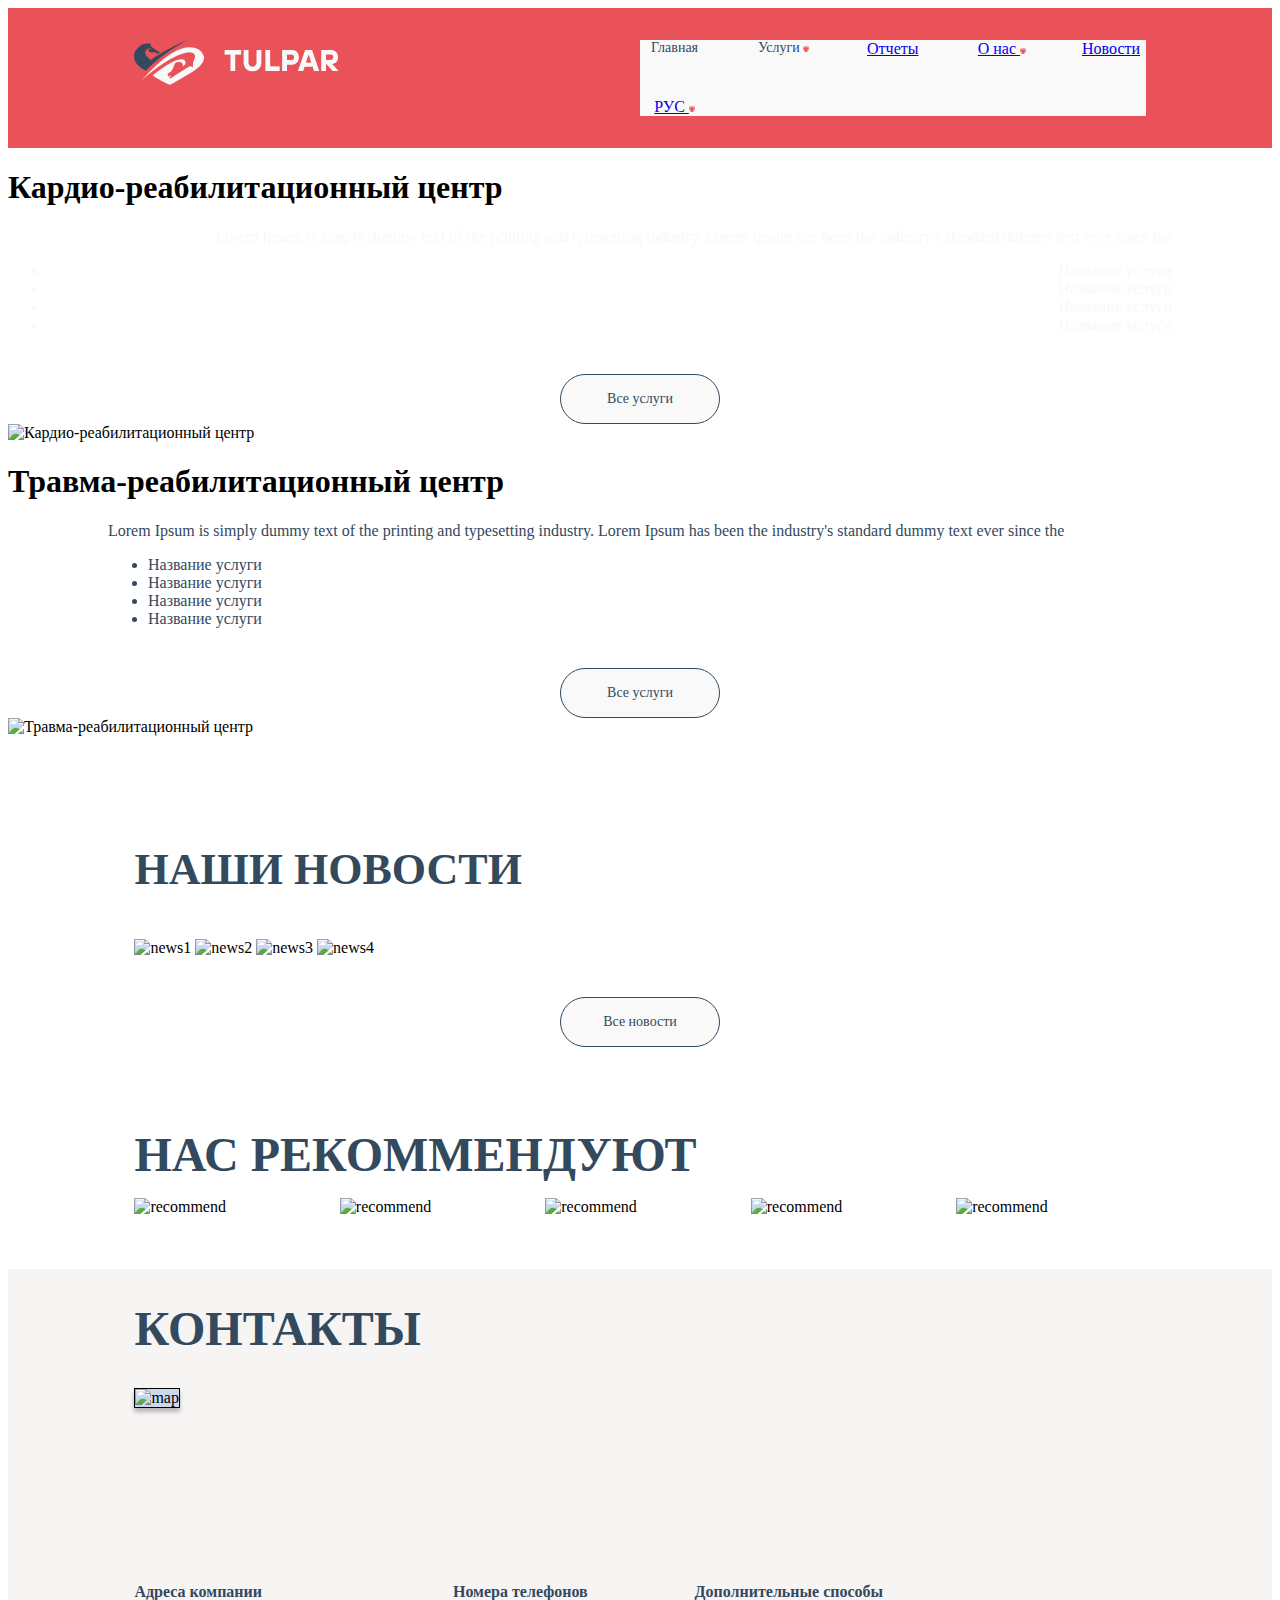
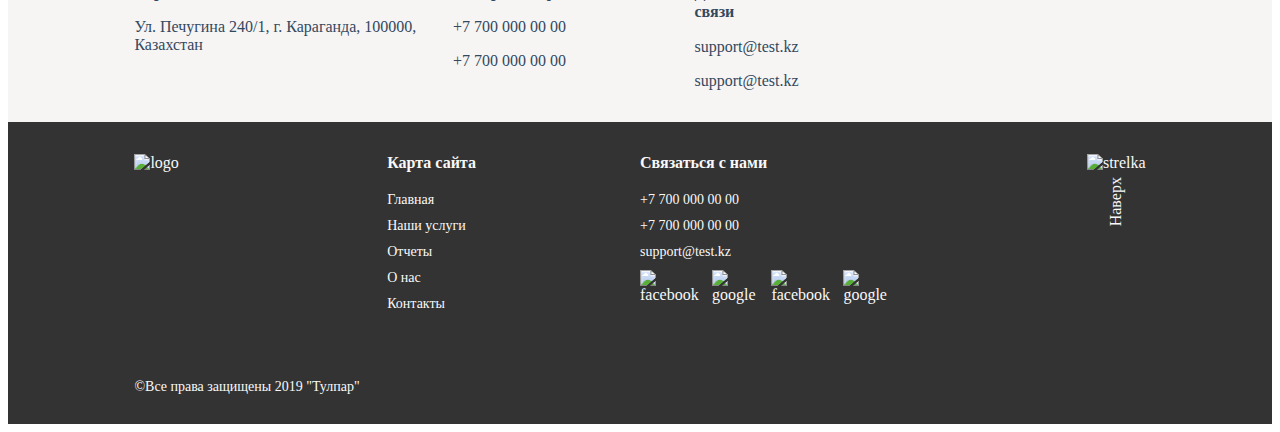
==== index.html @ 690197c6 "add slogan" ====
<!DOCTYPE html>
<html lang="rus">

<head>
    <meta charset="UTF-8">
    <meta http-equiv="X-UA-Compatible" content="IE=edge">
    <meta name="viewport" content="width=device-width, initial-scale=1.0">
    <title>Tulpar</title>
    <link rel="stylesheet" href="assets/styles/normalize.css">
    <link rel="stylesheet" href="assets/styles/style.css">
</head>

<body>

    <div class="header-container">
        <header class="header">

            <img class="logo.header" src="assets/img/logo.header.png" alt="logo-header">
            <nav class="menu">
                <a class="h-menu" href="#">Главная</a>
                <a class="h-menu" href="#">Услуги
                    <img class="polygon" src="assets/img/Polygon.png" alt="element"></a>
                <a сlass="h-menu" href="#">Отчеты</a>
                <a сlass="h-about" href="#">О нас
                    <img class="polygon" src="assets/img/Polygon.png" alt="element"></a>
                <a сlass="h-menu" href="#">Новости</a>
                <a сlass="h-menu" href="#">РУС
                    <img class="polygon" src="assets/img/Polygon.png" alt="element"></a>
            </nav>
        </header>
    </div>


    <main class="main">

    </main>



    <!-- слоган -->
    <div class="slogan">
        <aside class="twin">
            <div class="KRcentr">
                <h1>Кардио-реабилитационный центр</h1>
                <p>Lorem Ipsum is simply dummy text of the printing and typesetting industry. Lorem Ipsum has been the
                    industry's standard dummy text ever since the</p>
                <ul class="ul">
                    <li>Название услуги</li>
                    <li>Название услуги</li>
                    <li>Название услуги</li>
                    <li>Название услуги</li>
                </ul>
            </div>
            <button class="button" href="#">Все услуги</button>
            <div class="sloganKR">
                <img class="sloganKR1" src="assets/img/tablet.png" alt="Кардио-реабилитационный центр">
            </div>
        </aside>
        <aside class="twin">
            <div class="TRcentr">
                <h1>Травма-реабилитационный центр</h1>
                <p>Lorem Ipsum is simply dummy text of the printing and typesetting industry. Lorem Ipsum has been the
                    industry's standard dummy text ever since the</p>
                <ul class="ul">
                    <li>Название услуги</li>
                    <li>Название услуги</li>
                    <li>Название услуги</li>
                    <li>Название услуги</li>
                </ul>
            </div>
            <button class="button" href="#">Все услуги</button>
            <div class="sloganTR">
                <img class="sloganTR1" src="assets/img/table.png" alt="Травма-реабилитационный центр">
            </div>
        </aside>
    </div>
    <!--  -->


    <div class="news">
        <div class="news-container">
            <p class="heading">НАШИ НОВОСТИ</p>
            <div class="news-col">
                <img class="news1" src="assets/img/img1.png" alt="news1">
                <img class="news2" src="assets/img/img2.png" alt="news2">
                <img class="news3" src="assets/img/img3.png" alt="news3">
                <img class="news4" src="assets/img/img4.png" alt="news4">
            </div>
            <button class="button" href="#">Все новости</button>
        </div>
    </div>
    <div class="block-recommend">
        <div class="recommend">
            <div class="recommend__h2">НАС РЕКОММЕНДУЮТ</div>
            <img class="recommend-image1" src="assets/img/drugstore.png" alt="recommend">
            <img class="recommend-image2" src="assets/img/ugclinic.png" alt="recommend">
            <img class="recommend-image3" src="assets/img/pharmacy.png" alt="recommend">
            <img class="recommend-image4" src="assets/img/plus.png" alt="recommend">
            <img class="recommend-image5" src="assets/img/pharmacy.png" alt="recommend">

        </div>
    </div>

    <div class="block-contacts">
        <div class="contacts-map">
            <div class="contacts-map__h2">КОНТАКТЫ</div>
            <div class="contacts-map__image">
                <img class="map" src="assets/img/map.png" alt="map">
            </div>
            <div class="contacts-map__adress">
                <div class="contacts-map__h1">Адреса компании</div>
                <div class="contacts-map__descrip">Ул. Печугина 240/1, г. Караганда, 100000, Казахстан</div>
            </div>
            <div class="contacts-map__phone">
                <div class="contacts-map__h1">Номера телефонов</div>
                <div class="contacts-map__descrip">+7 700 000 00 00</div>
                <div class="contacts-map__descrip">+7 700 000 00 00</div>
            </div>
            <div class="contacts-map__add">
                <div class="contacts-map__h1">Дополнительные способы связи</div>
                <div class="contacts-map__descrip">support@test.kz</div>
                <div class="contacts-map__descrip">support@test.kz</div>
            </div>
        </div>
    </div>
    <footer class="footer">
        <div class="footer-container">
            <div class="logo-footer">
                <div class="logo-footer__img">
                    <img class="logo-footer__img" src="assets/img/logofooter.png" alt="logo"></div>
                <div class="logo-footer__law">
                    &copy;Все права защищены 2019 "Тулпар"</div>
            </div>
            <div class="map-site">
                <div class="map-site__h1">Карта сайта</div>
                <nav class="map-site__navbar">
                    <a class="navbar__footer" href="#">Главная</a>
                    <a class="navbar__footer" href="#">Наши услуги</a>
                    <a class="navbar__footer" href="#">Отчеты</a>
                    <a class="navbar__footer" href="#">О нас</a>
                    <a class="navbar__footer" href="#">Контакты</a>
                </nav>
            </div>
            <div class="contacts">
                <div class="contacts__h1">Связаться с нами</div>
                <div class="contacts_call">+7 700 000 00 00</div>
                <div class="contacts_call2">+7 700 000 00 00</div>
                <div class="contacts_email">support@test.kz</div>
                <div class="contacts_social">
                    <div class="contacts_facebook social">
                        <img src="assets/img/facebook.png" alt="facebook"></div>
                    <div class="contacts_google social">
                        <img src="assets/img/google.png" alt="google"></div>
                    <div class="contacts_facebook social">
                        <img src="assets/img/facebook.png" alt="facebook"></div>
                    <div class="contacts_google social">
                        <img src="assets/img/google.png" alt="google"></div>
                </div>
            </div>
            <div class="up">
                <div class="up_strelka">
                    <img src="assets/img/strelka3.png" alt="strelka"></div>
                <div class="up_text">Наверх</div>
            </div>
        </div>
    </footer>
</body>

</html>
---- assets/styles/style.css ----
@font-face {
    font-family: 'TT Hoves';
    src: url('TTHoves-Regular.eot');
    src: local('TT Hoves Regular'), local('TTHoves-Regular'),
        url('TTHoves-Regular.eot?#iefix') format('embedded-opentype'),
        url('TTHoves-Regular.woff2') format('woff2'),
        url('TTHoves-Regular.woff') format('woff'),
        url('TTHoves-Regular.ttf') format('truetype');
    font-weight: normal;
    font-style: normal;
}

@font-face {
    font-family: 'TT Hoves';
    src: url('TTHoves-Medium.eot');
    src: local('TT Hoves Medium'), local('TTHoves-Medium'),
        url('TTHoves-Medium.eot?#iefix') format('embedded-opentype'),
        url('TTHoves-Medium.woff2') format('woff2'),
        url('TTHoves-Medium.woff') format('woff'),
        url('TTHoves-Medium.ttf') format('truetype');
    font-weight: 500;
    font-style: normal;
}

@font-face {
    font-family: 'TT Hoves';
    src: url('TTHoves-Bold.eot');
    src: local('TT Hoves Bold'), local('TTHoves-Bold'),
        url('TTHoves-Bold.eot?#iefix') format('embedded-opentype'),
        url('TTHoves-Bold.woff2') format('woff2'),
        url('TTHoves-Bold.woff') format('woff'),
        url('TTHoves-Bold.ttf') format('truetype');
    font-weight: bold;
    font-style: normal;
}

@font-face {
    font-family: 'TT Hoves';
    src: url('TTHoves-DemiBold.eot');
    src: local('TT Hoves DemiBold'), local('TTHoves-DemiBold'),
        url('TTHoves-DemiBold.eot?#iefix') format('embedded-opentype'),
        url('TTHoves-DemiBold.woff2') format('woff2'),
        url('TTHoves-DemiBold.woff') format('woff'),
        url('TTHoves-DemiBold.ttf') format('truetype');
    font-weight: 600;
    font-style: normal;
}

@font-face {
    font-family: 'TT Hoves';
    src: url('TTHoves-ExtraBold.eot');
    src: local('TT Hoves ExtraBold'), local('TTHoves-ExtraBold'),
        url('TTHoves-ExtraBold.eot?#iefix') format('embedded-opentype'),
        url('TTHoves-ExtraBold.woff2') format('woff2'),
        url('TTHoves-ExtraBold.woff') format('woff'),
        url('TTHoves-ExtraBold.ttf') format('truetype');
    font-weight: 800;
    font-style: normal;
}




.header-container {
    background-color: #E95258;
}

.header {
    grid-template-columns: 1fr 1fr;
    grid-template-areas:
        "logo menu";
    display: grid;
    width: 80%;
    height: 80%;
    margin: auto;
    padding: 2rem;
}


.logo.header {
    display: grid;
    grid-area: logo;
    width: 206px;
    height: 44.87px;
}

.menu {
    display: grid;
    grid-template-columns: repeat(6, 1fr);
    grid-area: menu;
    background-color: rgba(249, 249, 249, 1);
    justify-items: center;
    align-self: center;
    gap: 40px;
    grid-template-columns: repeat(auto-fit, minmax(60px, 1fr));
}

.polygon {
    width: 6px;
    height: 6px;
}

.h-menu {
    text-decoration: none;
    color: rgba(50, 73, 94, 1);
    font-family: TT Hoves;
    font-size: 14px;
    font-style: normal;
    font-weight: 500;
}




/* слоган */
​ .twin {
    background: #E95258;
}

​ .twin:last-of-type {
    background: #F9F9F9;
}

​ .KRcentr h1,
.KRcentr p,
.KRcentr ul {
    font-family: TT Hoves;
    color: #F9F9F9;
    font-style: normal;
    text-align: right;
    margin-right: 100px;
}

​ .twin h1 {
    font-size: 28px;
    font-weight: 800;
    text-transform: uppercase;
    margin-top: 50px;
    margin-left: 100px;
    margin-right: 100px;
}

​ .twin p {
    font-size: 14px;
    font-weight: 600;
    width: 220px;
    height: 102px;
    margin-top: 60px;
}

​ .twin ul {
    font-size: 14px;
}

​ .TRcentr h1,
.TRcentr p,
.TRcentr ul {
    font-family: TT Hoves;
    color: #32495E;
    font-style: normal;
    margin-left: 100px;
}

​ .TRcentr ul {
    margin-left: 75px;
}

​ .KRcentr p {
    margin-left: 440px;
}

​ .KRcentr ul {
    direction: rtl;
    float: left;
    margin-top: -1px;
    margin-left: 546px;
    margin-right: 74px;
}

​ .twin li {
    list-style-type: circle;
}

​ .twin .button {
    background: #E95258;
    color: #F9F9F9;
    border: 1px solid #F9F9F9;
    clear: both;
    margin-left: 501px;
    margin-top: 200px;
}

​ .twin:last-of-type .button {
    background: #F9F9F9;
    color: #32495E;
    border: 1px solid #32495E;
    margin-left: 100px;
    margin-top: 122px;
}

​ .TRcentr {
    clear: right;
}

​ .KRcentr {
    clear: left;
}

​ .sloganKR1 {
    float: left;
    margin-top: -440px;
}

​ .sloganTR1 {
    float: right;
    margin-top: -380px;
}

​

/* If no grid support, limit width to 50em and center align */
@supports not (display: grid) {
    .slogan {
        max-width: 50em;
        margin: 0 auto;
    }
}

​

/* CSS Grid layout for wider screens, when browser supports grid: */
@media screen and (min-width: 600px) {
    @supports (display: grid) {
        ​ .slogan {
            display: grid;
            grid-template-columns: repeat(2, minmax(auto, 1fr));
        }
    }
}

​
/* слоган конец */



.news {
    display: grid;
    background-color: #F9F9F9;
}

.news-container {
    display: grid;
    width: 80%;
    height: 80%;
    margin: auto;
    padding: 4rem;
}

.heading {
    font-family: TT Hoves;
    color: rgba(50, 73, 94, 1);
    font-size: 44px;
    font-style: normal;
    font-weight: 800;
}

.news-col {
    grid-template-columns: repeat(4 1fr);
    gap: 15px;
    width: 100%;
    height: 100%;
    object-fit: cover;
}

.button {
    display: grid;
    width: 160px;
    height: 50px;
    border: 1px solid #32495E;
    box-sizing: border-box;
    border-radius: 25px;

    font-family: TT Hoves;
    color: #32495E;
    font-size: 14px;
    font-style: normal;
    font-weight: 500;

    background-color: #F9F9F9;
    justify-self: center;
    align-items: center;
    margin-top: 40px;
}

.block-contacts {
    background-color: #f7f4f4;
}

@media screen and (min-width: 768px) {

    /* блок футера */
    .footer {
        background-color: #333333;
        font-family: "TT Hoves";
        height: 302px;
        width: 100%;
        color: #F9F9F9;
    }

    .footer-container {
        display: grid;
        grid-template-columns: repeat(4, 1fr);
        grid-template-areas:
            "lf ms cont ut";
        width: 80%;
        height: 80%;
        margin: auto;
        padding: 2rem;
    }

    .logo-footer {
        display: grid;
        grid-area: lf;
    }

    .logo-footer__law {
        align-self: end;
        color: #F9F9F9;
        font-family: TT Hoves;
        font-size: 14px;
        font-style: normal;
        font-weight: 400;

    }

    .logo-footer__img {
        width: 90%;
        height: auto;
    }

    .map-site {
        grid-area: ms;
    }

    .map-site__h1,
    .contacts__h1 {
        font-family: TT Hoves;
        font-size: 16px;
        font-style: normal;
        font-weight: 800;

    }

    .map-site__navbar,
    .contacts_call {
        margin-top: 20px;
    }

    .map-site__navbar {
        display: flex;
        flex-direction: column;
    }

    .navbar__footer,
    .contacts_call,
    .contacts_call2,
    .contacts_email {
        text-decoration: none;
        color: #F9F9F9;
        margin-bottom: 10px;
        font-family: TT Hoves;
        font-size: 14px;
        font-style: normal;
        font-weight: 400;
    }

    .contacts {
        grid-area: cont;
    }

    .contacts_social {
        display: flex;
        margin: 0 -5px;
    }

    .social {
        margin: 0 5px;
    }


    .up {
        grid-area: ut;
        justify-self: end;
    }

    .up_strelka {
        margin-bottom: 1rem;
    }

    .up_text {
        transform: rotate(-90deg);

    }


    /* блок контакты */
    .contacts-map {
        display: grid;
        grid-template-columns: repeat(4, 1fr);
        grid-template-rows: 0.3fr 1.5fr 0.7fr;
        margin: auto;
        grid-gap: 2rem;
        width: 80%;
        padding: 2rem;

    }

    .contacts-map__h2 {
        grid-row: 1/2;
        grid-column: 1/2;
        font-family: TT Hoves;
        font-style: normal;
        font-weight: 800;
        font-size: 3rem;
        color: #32495E;
    }

    .contacts-map__image {
        grid-row: 2/3;
        grid-column: 1/5;
        max-width: 100%;

    }

    .map {
        background: linear-gradient(0deg, rgba(23, 107, 217, 0.2), rgba(23, 107, 217, 0.2));
        border: 1px solid #000000;
        box-shadow: 0px 4px 4px rgba(0, 0, 0, 0.25);
        width: 100%;
    }

    .contacts-map__h1 {
        font-family: 'TT Hoves';
        font-style: normal;
        font-weight: 800;
        line-height: 20px;
        color: #32495E;
    }

    .contacts-map__adress {
        grid-row: 3/4;
        grid-column: 1/2;
    }

    .contacts-map__phone {
        grid-row: 3/4;
        grid-column: 2/3;
    }

    .contacts-map__add {
        grid-row: 3/4;
        grid-column: 3/4;
    }

    .contacts-map__descrip {
        font-family: TT Hoves;
        font-size: 1rem;
        font-style: normal;
        font-weight: 400;
        color: #32495E;
        margin-top: 1rem;
    }
}

@media screen and (max-width: 767px) {

    /* блок футер убираю */
    .footer {
        display: none;
    }

    /* блок контакты */
    .contacts-map {
        display: grid;
        grid-template-columns: 1fr;
        grid-template-rows: 0.3fr 1fr 0.5fr 0.5fr;
        max-width: 80%;
        margin: auto;
    }

    .contacts-map__h2 {
        grid-row: 1/2;
        font-family: TT Hoves;
        font-style: normal;
        font-weight: 800;
        font-size: 2rem;
        color: #32495E;
    }

    .contacts-map__image {
        grid-row: 2/3;
        max-width: 100%;
    }

    .map {
        background: linear-gradient(0deg, rgba(23, 107, 217, 0.2), rgba(23, 107, 217, 0.2));
        border: 1px solid #000000;
        box-shadow: 0px 4px 4px rgba(0, 0, 0, 0.25);
        width: 90%;
    }

    .contacts-map__h1 {
        font-family: 'TT Hoves';
        font-style: normal;
        font-weight: 800;
        line-height: 20px;
        color: #32495E;
    }

    .contacts-map__adress {
        grid-row: 3/4;
    }

    .contacts-map__phone {
        grid-row: 4/5;
    }

    .contacts-map__add {
        grid-row: 5/6;
    }

    .contacts-map__descrip {
        font-family: TT Hoves;
        font-size: 1rem;
        font-style: normal;
        font-weight: 400;
        color: #32495E;
    }
}

/* блок нас рекоммендуют */
.recommend__h2 {
    font-family: TT Hoves;
    font-style: normal;
    font-weight: 800;
    font-size: 3rem;
    color: #32495E;
    grid-area: rh;
}

.recommend-image1 {
    grid-area: ri1;
    max-width: 100%;
}

.recommend-image2 {
    grid-area: ri2;
    max-width: 100%;
}

.recommend-image3 {
    grid-area: ri3;
    max-width: 100%;
}

.recommend-image4 {
    grid-area: ri4;
    max-width: 100%;
}

.recommend-image5 {
    grid-area: ri5;
    max-width: 100%;
}

.recommend {
    display: grid;
    grid-template-columns: 1fr 1fr 1fr 1fr 1fr;
    grid-template-rows: 1fr 1fr;
    grid-template-areas:
        "rh rh rh rh rh"
        "ri1 ri2 ri3 ri4 ri5";
    margin: auto;
    grid-gap: 1rem;
    width: 80%;
    padding: 1rem;
}
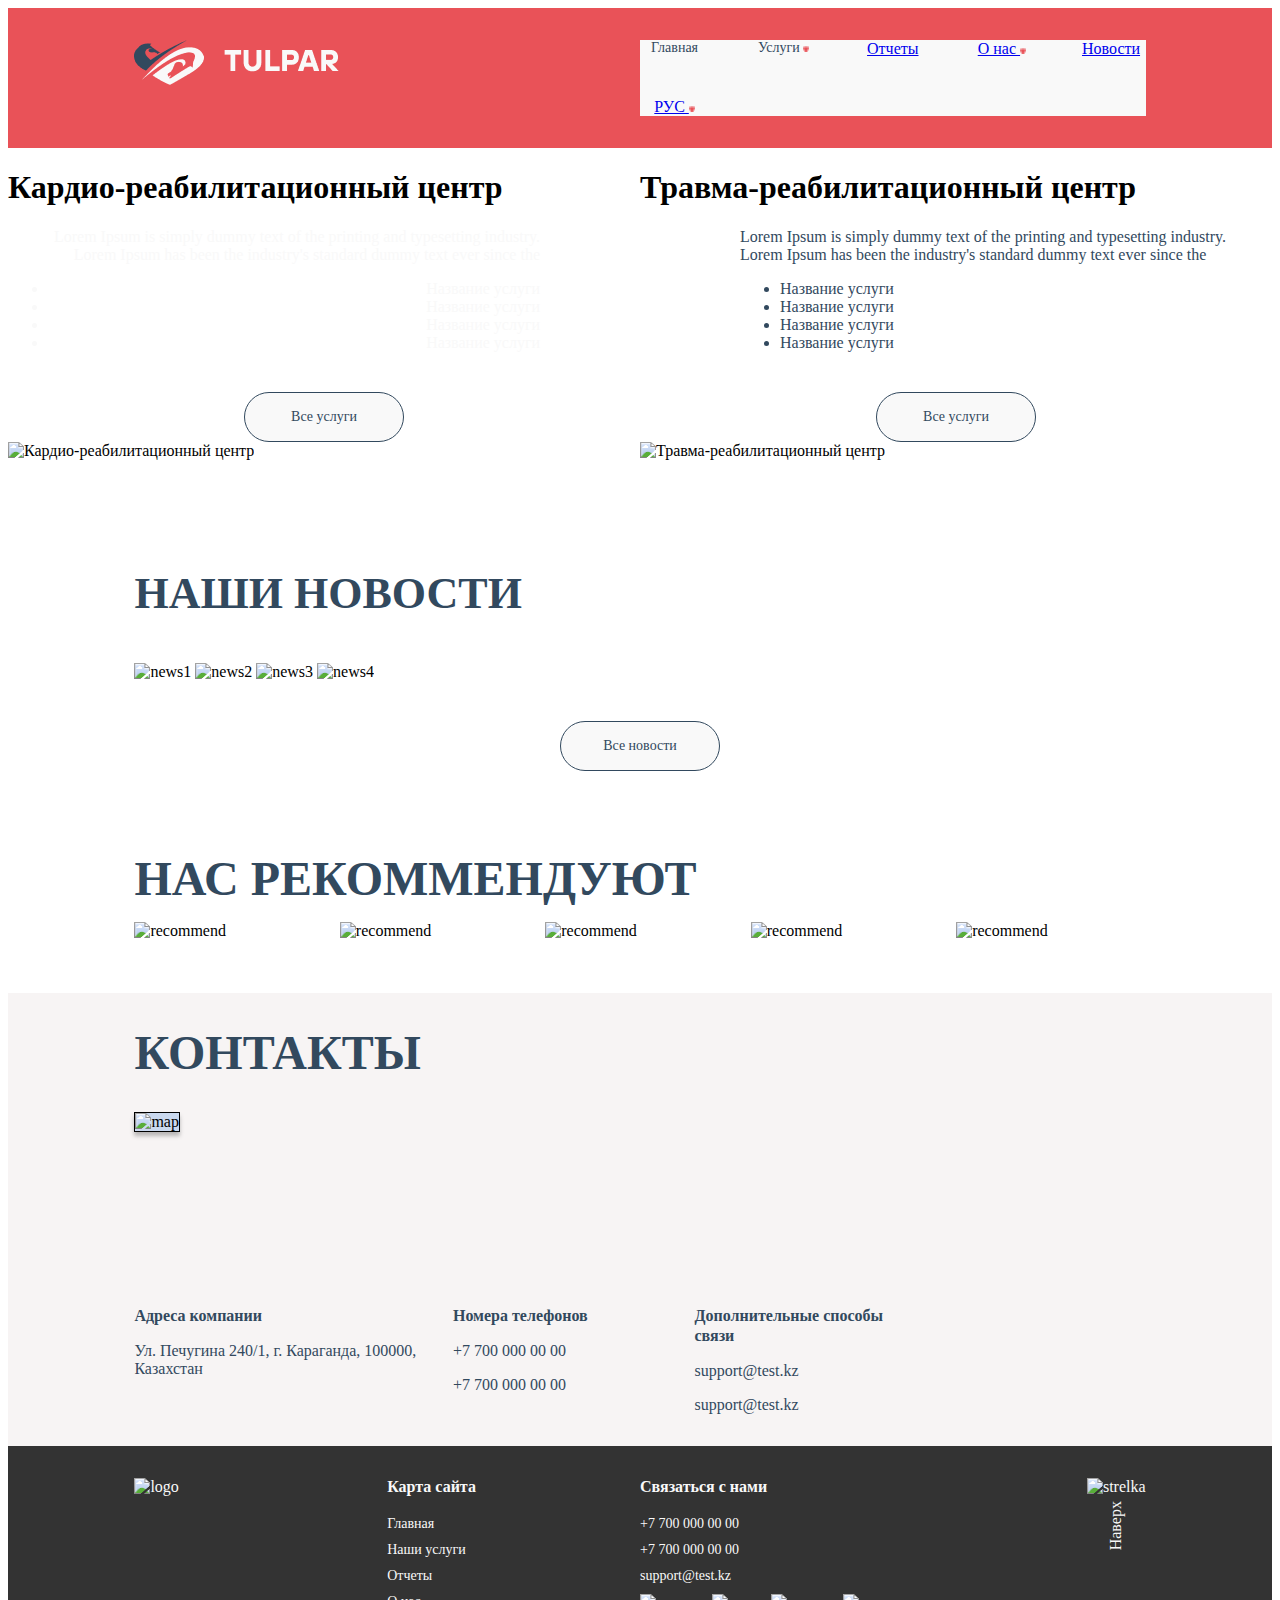
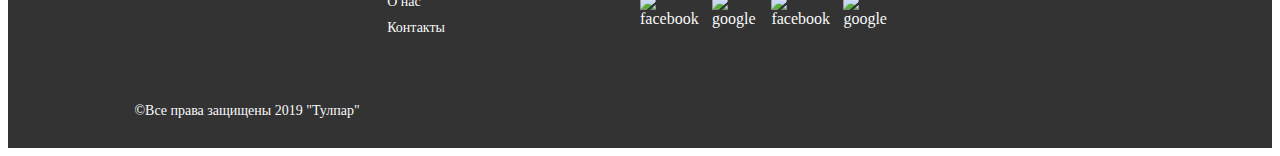
==== commit 3c862e10: "edit header, block-news" ====
--- a/index.html
+++ b/index.html
@@ -15,17 +15,17 @@
     <div class="header-container">
         <header class="header">
 
-            <img class="logo.header" src="assets/img/logo.header.png" alt="logo-header">
+            <img class="header__logo" src="assets/img/logo.header.png" alt="logo-header">
             <nav class="menu">
-                <a class="h-menu" href="#">Главная</a>
-                <a class="h-menu" href="#">Услуги
-                    <img class="polygon" src="assets/img/Polygon.png" alt="element"></a>
-                <a сlass="h-menu" href="#">Отчеты</a>
-                <a сlass="h-about" href="#">О нас
-                    <img class="polygon" src="assets/img/Polygon.png" alt="element"></a>
-                <a сlass="h-menu" href="#">Новости</a>
-                <a сlass="h-menu" href="#">РУС
-                    <img class="polygon" src="assets/img/Polygon.png" alt="element"></a>
+                <a class="menu__items" href="#">Главная</a>
+                <a class="menu__items" href="#">Услуги
+                    <img class="menu__element" src="assets/img/Polygon.png" alt="element"></a>
+                <a сlass="menu__items" href="#">Отчеты</a>
+                <a сlass="menu__items" href="#">О нас
+                    <img class="menu__element" src="assets/img/Polygon.png" alt="element"></a>
+                <a сlass="menu__items" href="#">Новости</a>
+                <a сlass="menu__items" href="#">РУС
+                    <img class="menu__element" src="assets/img/Polygon.png" alt="element"></a>
             </nav>
         </header>
     </div>
@@ -36,7 +36,7 @@
     </main>
 
 
-
+    <!-- ////////// -->
     <!-- слоган -->
     <div class="slogan">
         <aside class="twin">
@@ -77,14 +77,14 @@
     <!--  -->
 
 
-    <div class="news">
+    <div class="block-news">
         <div class="news-container">
-            <p class="heading">НАШИ НОВОСТИ</p>
-            <div class="news-col">
-                <img class="news1" src="assets/img/img1.png" alt="news1">
-                <img class="news2" src="assets/img/img2.png" alt="news2">
-                <img class="news3" src="assets/img/img3.png" alt="news3">
-                <img class="news4" src="assets/img/img4.png" alt="news4">
+            <p class="news__heading">НАШИ НОВОСТИ</p>
+            <div class="news__blocks">
+                <img class="news__block1" src="assets/img/img1.png" alt="news1">
+                <img class="news__block2" src="assets/img/img2.png" alt="news2">
+                <img class="news__block3" src="assets/img/img3.png" alt="news3">
+                <img class="news__block4" src="assets/img/img4.png" alt="news4">
             </div>
             <button class="button" href="#">Все новости</button>
         </div>
--- a/assets/styles/style.css
+++ b/assets/styles/style.css
@@ -1,18 +1,18 @@
 @font-face {
     font-family: 'TT Hoves';
-    src: url('TTHoves-Regular.eot');
+    src: url("fonts/TTHoves-Regular.eot");
     src: local('TT Hoves Regular'), local('TTHoves-Regular'),
-        url('TTHoves-Regular.eot?#iefix') format('embedded-opentype'),
-        url('TTHoves-Regular.woff2') format('woff2'),
-        url('TTHoves-Regular.woff') format('woff'),
-        url('TTHoves-Regular.ttf') format('truetype');
+        url("fonts/TTHoves-Regular.eot?#iefix") format('embedded-opentype'),
+        url("fonts/TTHoves-Regular.woff2") format('woff2'),
+        url("fonts/TTHoves-Regular.woff") format('woff'),
+        url("fonts/TTHoves-Regular.ttf") format('truetype');
     font-weight: normal;
     font-style: normal;
 }
 
 @font-face {
     font-family: 'TT Hoves';
-    src: url('TTHoves-Medium.eot');
+    src: url("fonts/TTHoves-Medium.eot");
     src: local('TT Hoves Medium'), local('TTHoves-Medium'),
         url('TTHoves-Medium.eot?#iefix') format('embedded-opentype'),
         url('TTHoves-Medium.woff2') format('woff2'),
@@ -24,7 +24,7 @@
 
 @font-face {
     font-family: 'TT Hoves';
-    src: url('TTHoves-Bold.eot');
+    src: url("fonts/TTHoves-Bold.eot");
     src: local('TT Hoves Bold'), local('TTHoves-Bold'),
         url('TTHoves-Bold.eot?#iefix') format('embedded-opentype'),
         url('TTHoves-Bold.woff2') format('woff2'),
@@ -36,7 +36,7 @@
 
 @font-face {
     font-family: 'TT Hoves';
-    src: url('TTHoves-DemiBold.eot');
+    src: url("fonts/TTHoves-DemiBold.eot");
     src: local('TT Hoves DemiBold'), local('TTHoves-DemiBold'),
         url('TTHoves-DemiBold.eot?#iefix') format('embedded-opentype'),
         url('TTHoves-DemiBold.woff2') format('woff2'),
@@ -48,7 +48,7 @@
 
 @font-face {
     font-family: 'TT Hoves';
-    src: url('TTHoves-ExtraBold.eot');
+    src: url("fonts/TTHoves-ExtraBold.eot");
     src: local('TT Hoves ExtraBold'), local('TTHoves-ExtraBold'),
         url('TTHoves-ExtraBold.eot?#iefix') format('embedded-opentype'),
         url('TTHoves-ExtraBold.woff2') format('woff2'),
@@ -74,10 +74,11 @@
     height: 80%;
     margin: auto;
     padding: 2rem;
-}
-
-
-.logo.header {
+
+}
+
+
+.header__logo {
     display: grid;
     grid-area: logo;
     width: 206px;
@@ -95,12 +96,12 @@
     grid-template-columns: repeat(auto-fit, minmax(60px, 1fr));
 }
 
-.polygon {
+.menu__element {
     width: 6px;
     height: 6px;
 }
 
-.h-menu {
+.menu__items {
     text-decoration: none;
     color: rgba(50, 73, 94, 1);
     font-family: TT Hoves;
@@ -216,19 +217,23 @@
     margin-top: -380px;
 }
 
+
+.slogan {
+    display: grid;
+    grid-template-columns: repeat(2, minmax(auto, 1fr));
+}
+
 ​
-
-/* If no grid support, limit width to 50em and center align */
+/* If no grid support, limit width to 50em and center align 
 @supports not (display: grid) {
     .slogan {
         max-width: 50em;
         margin: 0 auto;
     }
-}
+}*/
 
 ​
-
-/* CSS Grid layout for wider screens, when browser supports grid: */
+/* CSS Grid layout for wider screens, when browser supports grid: 
 @media screen and (min-width: 600px) {
     @supports (display: grid) {
         ​ .slogan {
@@ -236,14 +241,14 @@
             grid-template-columns: repeat(2, minmax(auto, 1fr));
         }
     }
-}
+}*/
 
 ​
 /* слоган конец */
 
 
 
-.news {
+.block-news {
     display: grid;
     background-color: #F9F9F9;
 }
@@ -256,15 +261,15 @@
     padding: 4rem;
 }
 
-.heading {
-    font-family: TT Hoves;
+.news__heading {
+    font-family: 'TT Hoves';
     color: rgba(50, 73, 94, 1);
     font-size: 44px;
     font-style: normal;
     font-weight: 800;
 }
 
-.news-col {
+.news__blocks {
     grid-template-columns: repeat(4 1fr);
     gap: 15px;
     width: 100%;
@@ -280,7 +285,7 @@
     box-sizing: border-box;
     border-radius: 25px;
 
-    font-family: TT Hoves;
+    font-family: 'TT Hoves';
     color: #32495E;
     font-size: 14px;
     font-style: normal;
@@ -290,6 +295,8 @@
     justify-self: center;
     align-items: center;
     margin-top: 40px;
+
+    cursor: pointer;
 }
 
 .block-contacts {
@@ -326,7 +333,7 @@
     .logo-footer__law {
         align-self: end;
         color: #F9F9F9;
-        font-family: TT Hoves;
+        font-family: 'TT Hoves';
         font-size: 14px;
         font-style: normal;
         font-weight: 400;
@@ -344,7 +351,7 @@
 
     .map-site__h1,
     .contacts__h1 {
-        font-family: TT Hoves;
+        font-family: 'TT Hoves';
         font-size: 16px;
         font-style: normal;
         font-weight: 800;
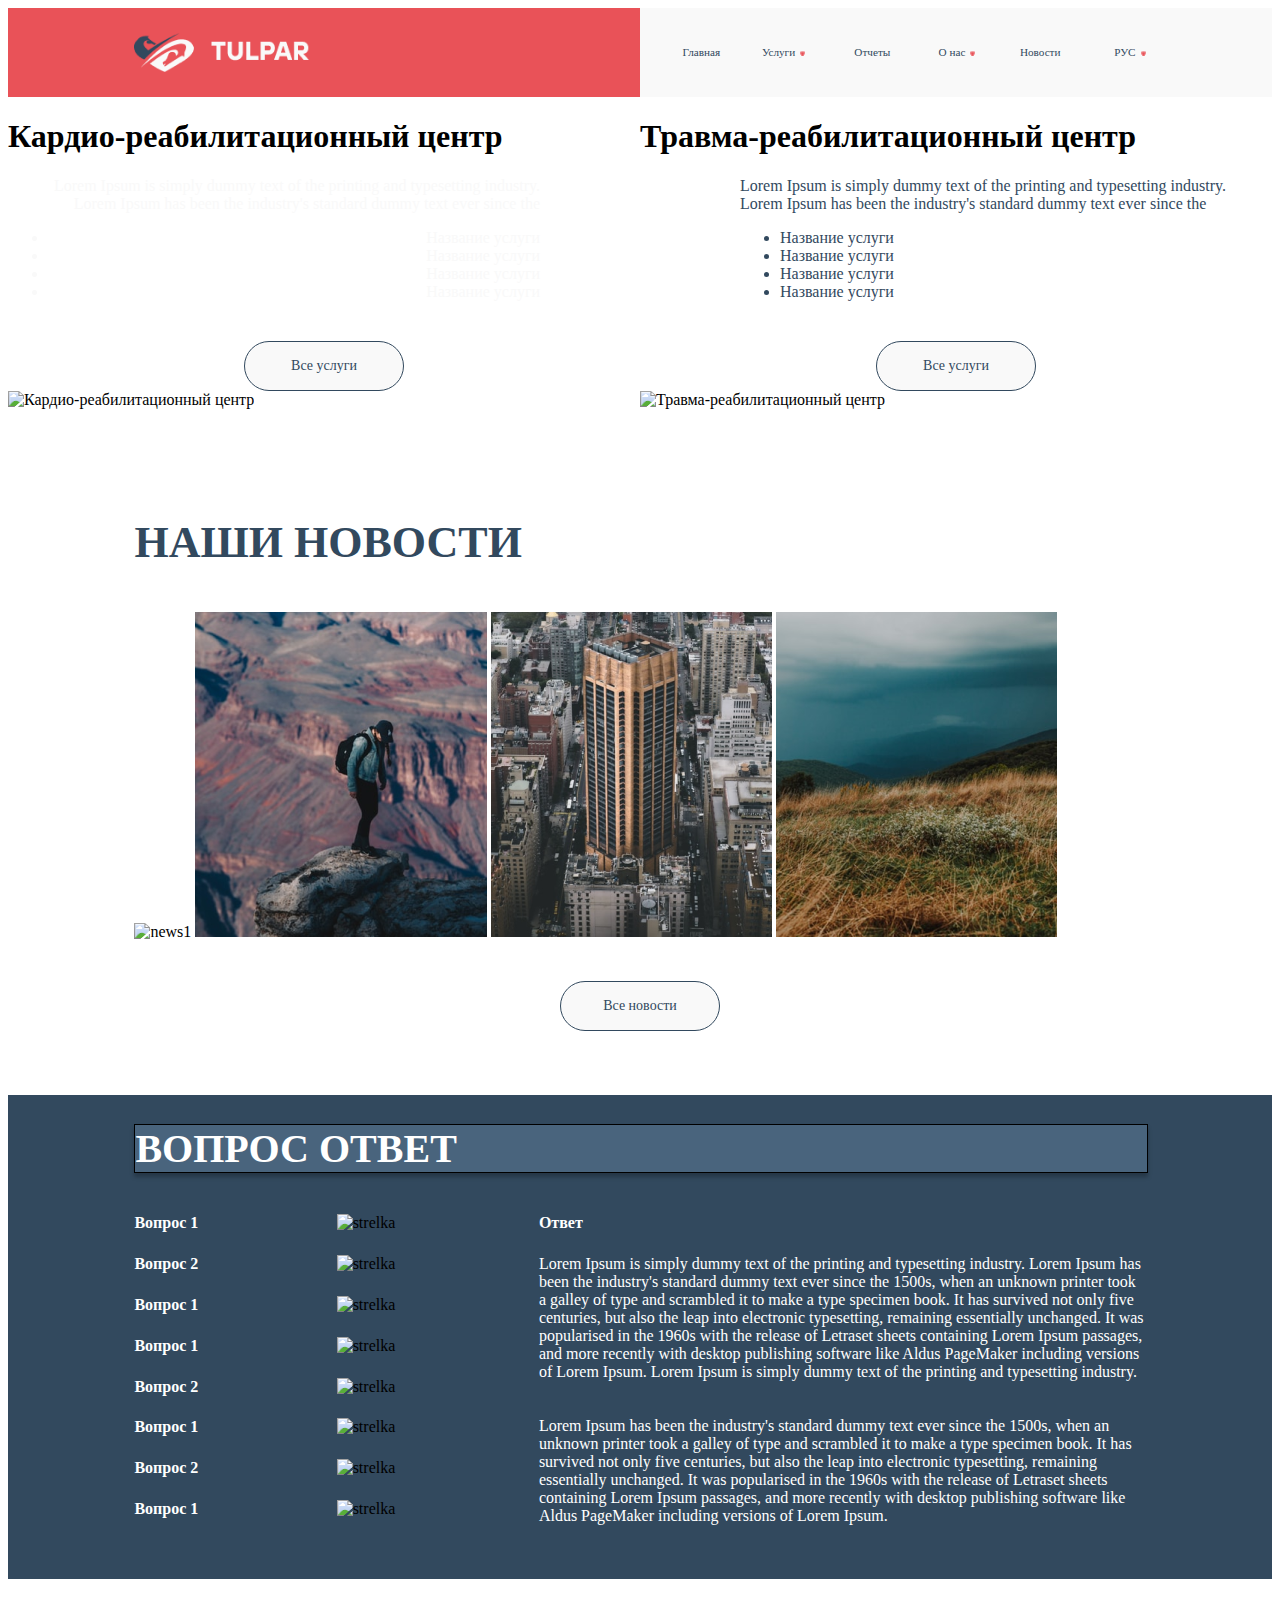
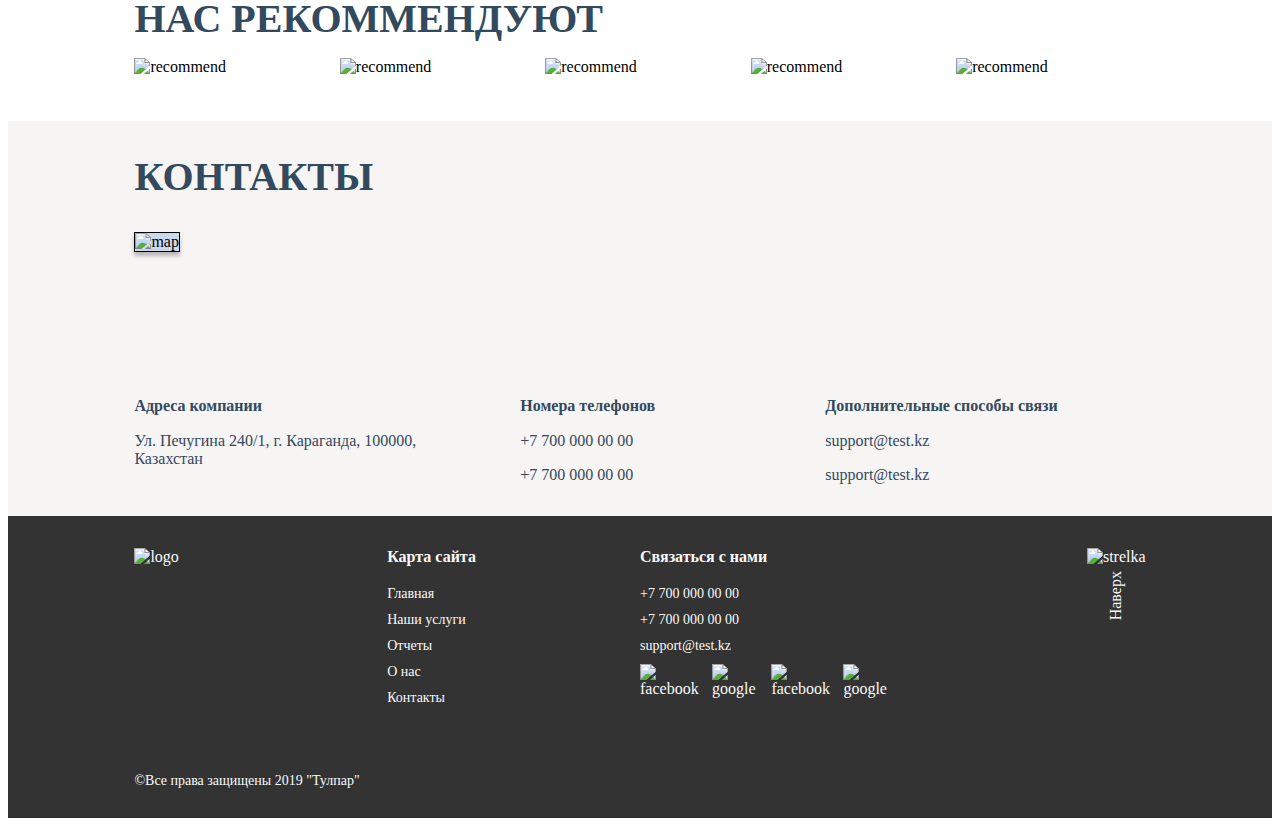
==== commit 7da86a43: "edit header" ====
--- a/index.html
+++ b/index.html
@@ -14,28 +14,46 @@
 
     <div class="header-container">
         <header class="header">
-
-            <img class="header__logo" src="assets/img/logo.header.png" alt="logo-header">
-            <nav class="menu">
-                <a class="menu__items" href="#">Главная</a>
-                <a class="menu__items" href="#">Услуги
-                    <img class="menu__element" src="assets/img/Polygon.png" alt="element"></a>
-                <a сlass="menu__items" href="#">Отчеты</a>
-                <a сlass="menu__items" href="#">О нас
-                    <img class="menu__element" src="assets/img/Polygon.png" alt="element"></a>
-                <a сlass="menu__items" href="#">Новости</a>
-                <a сlass="menu__items" href="#">РУС
-                    <img class="menu__element" src="assets/img/Polygon.png" alt="element"></a>
-            </nav>
+            <div class="header-container1">
+                <div class="header__logo-container">
+                    <img class="header__logo" src="assets/img/logo.header.png" alt="logo-header">
+                </div>
+            </div>
+            <div class="header-container2">
+                <nav class="menu">
+
+                    <a class="menu__items" href="#">Главная</a>
+                    <a class="menu__items" href="#">Услуги
+                        <img class="menu__element" src="assets/img/Polygon.png" alt="element">
+                    </a>
+                    <a class="menu__items" href="#">Отчеты</a>
+                    <a class="menu__items" href="#">О нас
+                        <img class="menu__element" src="assets/img/Polygon.png" alt="element">
+                    </a>
+                    <a class="menu__items" href="#">Новости</a>
+                    <a class="menu__items" href="#">РУС
+                        <img class="menu__element" src="assets/img/Polygon.png" alt="element">
+                    </a>
+                    <div class="menu__adaptive">
+                        <button class="dropbtn">Меню<img class="menu__element" src="assets/img/Polygon.png"
+                                alt="element"></button>
+                        <div class="dropdown-content">
+                            <a href="#">Главная</a>
+                            <a href="#">Услуги</a>
+                            <a href="#">Отчеты</a>
+                            <a href="#">О нас</a>
+                            <a href="#">Новости</a>
+                            <a href="#">РУС</a>
+                        </div>
+                    </div>
+                </nav>
+            </div>
         </header>
     </div>
 
 
     <main class="main">
-
     </main>
-
-
     <!-- ////////// -->
     <!-- слоган -->
     <div class="slogan">
@@ -76,7 +94,6 @@
     </div>
     <!--  -->
 
-
     <div class="block-news">
         <div class="news-container">
             <p class="news__heading">НАШИ НОВОСТИ</p>
@@ -89,6 +106,30 @@
             <button class="button" href="#">Все новости</button>
         </div>
     </div>
+
+<div class="block-questions">
+    <div class="quest">
+        <div class="quest__h1">ВОПРОС ОТВЕТ</div>
+        <div class="quest__1 q1 q">Вопрос 1</div>
+        <div class="quest__1 q2 q">Вопрос 2</div>
+        <div class="quest__1 q3 q">Вопрос 1</div>
+        <div class="quest__1 q4 q">Вопрос 1</div>
+        <div class="quest__1 q5 q">Вопрос 2</div>
+        <div class="quest__1 q6 q">Вопрос 1</div>
+        <div class="quest__1 q7 q">Вопрос 2</div>
+        <div class="quest__1 q8 q">Вопрос 1</div>
+        <img  class="quest__strelka strel1" src="assets/img/strelka.png" alt="strelka">
+        <img  class="quest__strelka strel2" src="assets/img/strelka2.png" alt="strelka">
+        <img  class="quest__strelka strel3" src="assets/img/strelka2.png" alt="strelka">
+        <img  class="quest__strelka strel4" src="assets/img/strelka2.png" alt="strelka">
+        <img  class="quest__strelka strel5" src="assets/img/strelka2.png" alt="strelka">
+        <img  class="quest__strelka strel6" src="assets/img/strelka2.png" alt="strelka">
+        <img  class="quest__strelka strel7" src="assets/img/strelka2.png" alt="strelka">
+        <img  class="quest__strelka strel8" src="assets/img/strelka2.png" alt="strelka">
+        <div class="quest__h2">Ответ</div>
+        <div class="quest__p">Lorem Ipsum is simply dummy text of the printing and typesetting industry. Lorem Ipsum has been the industry's standard dummy text ever since the 1500s, when an unknown printer took a galley of type and scrambled it to make a type specimen book. It has survived not only five centuries, but also the leap into electronic typesetting, remaining essentially unchanged. It was popularised in the 1960s with the release of Letraset sheets containing Lorem Ipsum passages, and more recently with desktop publishing software like Aldus PageMaker including versions of Lorem Ipsum. Lorem Ipsum is simply dummy text of the printing and typesetting industry. <br> <br> <br>  Lorem Ipsum has been the industry's standard dummy text ever since the 1500s, when an unknown printer took a galley of type and scrambled it to make a type specimen book. It has survived not only five centuries, but also the leap into electronic typesetting, remaining essentially unchanged. It was popularised in the 1960s with the release of Letraset sheets containing Lorem Ipsum passages, and more recently with desktop publishing software like Aldus PageMaker including versions of Lorem Ipsum.</div>
+    </div>
+</div>
     <div class="block-recommend">
         <div class="recommend">
             <div class="recommend__h2">НАС РЕКОММЕНДУЮТ</div>
@@ -123,6 +164,7 @@
             </div>
         </div>
     </div>
+
     <footer class="footer">
         <div class="footer-container">
             <div class="logo-footer">
--- a/assets/styles/style.css
+++ b/assets/styles/style.css
@@ -14,10 +14,10 @@
     font-family: 'TT Hoves';
     src: url("fonts/TTHoves-Medium.eot");
     src: local('TT Hoves Medium'), local('TTHoves-Medium'),
-        url('TTHoves-Medium.eot?#iefix') format('embedded-opentype'),
-        url('TTHoves-Medium.woff2') format('woff2'),
-        url('TTHoves-Medium.woff') format('woff'),
-        url('TTHoves-Medium.ttf') format('truetype');
+        url("fonts/TTHoves-Medium.eot?#iefix") format('embedded-opentype'),
+        url("fonts/TTHoves-Medium.woff2") format('woff2'),
+        url("fonts/TTHoves-Medium.woff") format('woff'),
+        url("fonts/TTHoves-Medium.ttf") format('truetype');
     font-weight: 500;
     font-style: normal;
 }
@@ -26,10 +26,10 @@
     font-family: 'TT Hoves';
     src: url("fonts/TTHoves-Bold.eot");
     src: local('TT Hoves Bold'), local('TTHoves-Bold'),
-        url('TTHoves-Bold.eot?#iefix') format('embedded-opentype'),
-        url('TTHoves-Bold.woff2') format('woff2'),
-        url('TTHoves-Bold.woff') format('woff'),
-        url('TTHoves-Bold.ttf') format('truetype');
+        url("fonts/TTHoves-Bold.eot?#iefix") format('embedded-opentype'),
+        url("fonts/TTHoves-Bold.woff2") format('woff2'),
+        url("fonts/TTHoves-Bold.woff") format('woff'),
+        url("fonts/TTHoves-Bold.ttf") format('truetype');
     font-weight: bold;
     font-style: normal;
 }
@@ -38,10 +38,10 @@
     font-family: 'TT Hoves';
     src: url("fonts/TTHoves-DemiBold.eot");
     src: local('TT Hoves DemiBold'), local('TTHoves-DemiBold'),
-        url('TTHoves-DemiBold.eot?#iefix') format('embedded-opentype'),
-        url('TTHoves-DemiBold.woff2') format('woff2'),
-        url('TTHoves-DemiBold.woff') format('woff'),
-        url('TTHoves-DemiBold.ttf') format('truetype');
+        url("fonts/TTHoves-DemiBold.eot?#iefix") format('embedded-opentype'),
+        url("fonts/TTHoves-DemiBold.woff2") format('woff2'),
+        url("fonts/TTHoves-DemiBold.woff") format('woff'),
+        url("fonts/TTHoves-DemiBold.ttf") format('truetype');
     font-weight: 600;
     font-style: normal;
 }
@@ -50,65 +50,242 @@
     font-family: 'TT Hoves';
     src: url("fonts/TTHoves-ExtraBold.eot");
     src: local('TT Hoves ExtraBold'), local('TTHoves-ExtraBold'),
-        url('TTHoves-ExtraBold.eot?#iefix') format('embedded-opentype'),
-        url('TTHoves-ExtraBold.woff2') format('woff2'),
-        url('TTHoves-ExtraBold.woff') format('woff'),
-        url('TTHoves-ExtraBold.ttf') format('truetype');
+        url("fonts/TTHoves-ExtraBold.eot?#iefix") format('embedded-opentype'),
+        url("fonts/TTHoves-ExtraBold.woff2") format('woff2'),
+        url("fonts/TTHoves-ExtraBold.woff") format('woff'),
+        url("fonts/TTHoves-ExtraBold.ttf") format('truetype');
     font-weight: 800;
     font-style: normal;
 }
 
 
-
-
-.header-container {
+/* блок хэдер */
+.header {
+    display: grid;
+    grid-template-columns: 1fr 1fr;
+}
+
+.header-container1 {
+    display: grid;
+    grid-column: 1/2;
     background-color: #E95258;
 }
 
-.header {
-    grid-template-columns: 1fr 1fr;
-    grid-template-areas:
-        "logo menu";
+.header__logo-container {
     display: grid;
-    width: 80%;
-    height: 80%;
-    margin: auto;
-    padding: 2rem;
-
-}
-
+    padding-left: 20%;
+    padding-top: 4%;
+    padding-bottom: 4%;
+}
 
 .header__logo {
+    width: 11rem;
+}
+
+.header-container2 {
     display: grid;
-    grid-area: logo;
-    width: 206px;
-    height: 44.87px;
+    grid-column: 2/3;
+    background-color: #F9F9F9;
 }
 
 .menu {
     display: grid;
     grid-template-columns: repeat(6, 1fr);
-    grid-area: menu;
-    background-color: rgba(249, 249, 249, 1);
     justify-items: center;
-    align-self: center;
-    gap: 40px;
-    grid-template-columns: repeat(auto-fit, minmax(60px, 1fr));
+    align-content: space-between;
+    gap: 5px;
+    padding-right: 20%;
+    padding-top: 6%;
+    padding-bottom: 4%;
+    grid-template-columns: repeat(auto-fit, minmax(50px, 1fr));
+}
+
+.menu__items {
+    font-family: 'TT Hoves';
+    font-size: 70%;
+    color: rgba(50, 73, 94, 1);
+    font-style: normal;
+    font-weight: 500;
+    text-decoration: none;
+    justify-self: end;
 }
 
 .menu__element {
-    width: 6px;
-    height: 6px;
-}
-
-.menu__items {
-    text-decoration: none;
-    color: rgba(50, 73, 94, 1);
-    font-family: TT Hoves;
-    font-size: 14px;
-    font-style: normal;
-    font-weight: 500;
-}
+    width: 5px;
+    height: 5px;
+    padding-left: 0.2em;
+    align-content: center;
+}
+
+/* для декстопов */
+@media screen and (min-width: 1024px) {
+    .menu__adaptive {
+        display: none;
+    }
+}
+
+/* для планшетов */
+@media screen and (min-width: 768px) and (max-width: 1023px) {
+    .header__logo-container {
+        display: grid;
+        padding-left: 20%;
+        padding-top: 5%;
+    }
+
+    .header__logo {
+        width: 10rem;
+    }
+
+    .menu {
+        display: grid;
+        grid-template-columns: repeat(3, 1fr);
+        grid-template-rows: repeat(3, 1fr);
+
+        justify-items: center;
+        align-content: space-between;
+
+        gap: 5px;
+        padding-right: 20%;
+        padding-top: 6%;
+        grid-template-columns: repeat(auto-fit, minmax(100px, 1fr));
+    }
+
+    .menu__adaptive {
+        display: none;
+    }
+}
+
+
+/* для смартфонов */
+@media screen and (max-width: 767px) {
+
+    .header__logo-container {
+        display: grid;
+        padding-left: 20%;
+        padding-top: 4%;
+        align-self: center;
+        justify-self: start;
+    }
+
+    .header__logo {
+        width: 6.5rem;
+    }
+
+    .menu {
+        display: grid;
+        padding-right: 20%;
+        padding-top: 6%;
+        align-self: center;
+        justify-self: end;
+    }
+
+    .menu__items {
+        display: none;
+    }
+
+    .dropbtn {
+        font-family: 'TT Hoves';
+        font-size: 60%;
+        background-color: #F9F9F9;
+        color: rgba(50, 73, 94, 1);
+        font-style: normal;
+        font-weight: 500;
+        padding: 10px;
+        border: none;
+    }
+
+    .menu__adaptive {
+        position: relative;
+        display: inline-block;
+    }
+
+    .menu__element {
+        width: 5px;
+        height: 5px;
+        padding-left: 0.4em;
+        align-content: center;
+    }
+
+    /* Выпадающее содержимое (скрыто по умолчанию) */
+    .dropdown-content {
+        display: none;
+        position: absolute;
+        background-color: #F9F9F9;
+        min-width: 160px;
+        box-shadow: 0px 8px 16px 0px rgba(253, 237, 237, 0.2);
+        z-index: 1;
+    }
+
+    /* Ссылки внутри выпадающего списка */
+    .dropdown-content a {
+        font-family: 'TT Hoves';
+        font-size: 60%;
+        background-color: #F9F9F9;
+        color: rgba(50, 73, 94, 1);
+        font-style: normal;
+        font-weight: 500;
+        padding: 12px 16px;
+        text-decoration: none;
+        display: block;
+    }
+
+    /* Изменение цвета выпадающих ссылок при наведении курсора */
+    .dropdown-content a:hover {
+        background-color: #ddd;
+    }
+
+    /* Показать выпадающее меню при наведении курсора */
+    .menu__adaptive:hover .dropdown-content {
+        display: block;
+    }
+
+}
+
+/* для small phone */
+@media screen and (max-width: 319px) {
+
+    .header__logo-container {
+        display: grid;
+        padding-left: 20%;
+        padding-top: 4%;
+        align-self: center;
+        justify-self: start;
+    }
+
+    .header__logo {
+        width: 4.5rem;
+    }
+
+    .menu {
+        display: grid;
+        padding-right: 20%;
+        padding-top: 6%;
+        align-self: center;
+        justify-self: end;
+    }
+
+    .menu__items {
+        display: none;
+    }
+
+    .menu__adaptive {
+        font-family: 'TT Hoves';
+        font-size: 50%;
+        color: rgba(50, 73, 94, 1);
+        font-style: normal;
+        font-weight: 500;
+        text-decoration: none;
+    }
+
+    .menu__element {
+        width: 4px;
+        height: 4px;
+        padding-left: 0.3em;
+        align-content: center;
+    }
+}
+
+/* конец блока хэдер */
 
 
 
@@ -125,7 +302,7 @@
 ​ .KRcentr h1,
 .KRcentr p,
 .KRcentr ul {
-    font-family: TT Hoves;
+    font-family: 'TT Hoves';
     color: #F9F9F9;
     font-style: normal;
     text-align: right;
@@ -156,7 +333,7 @@
 ​ .TRcentr h1,
 .TRcentr p,
 .TRcentr ul {
-    font-family: TT Hoves;
+    font-family: 'TT Hoves';
     color: #32495E;
     font-style: normal;
     margin-left: 100px;
@@ -248,6 +425,8 @@
 
 
 
+
+/* блок новостей */
 .block-news {
     display: grid;
     background-color: #F9F9F9;
@@ -299,6 +478,10 @@
     cursor: pointer;
 }
 
+/* конец блока новостей */
+
+
+
 .block-contacts {
     background-color: #f7f4f4;
 }
@@ -308,7 +491,7 @@
     /* блок футера */
     .footer {
         background-color: #333333;
-        font-family: "TT Hoves";
+        font-family: 'TT Hoves';
         height: 302px;
         width: 100%;
         color: #F9F9F9;
@@ -413,7 +596,7 @@
     /* блок контакты */
     .contacts-map {
         display: grid;
-        grid-template-columns: repeat(4, 1fr);
+        grid-template-columns: 35% 27% 30% 1fr;
         grid-template-rows: 0.3fr 1.5fr 0.7fr;
         margin: auto;
         grid-gap: 2rem;
@@ -425,10 +608,10 @@
     .contacts-map__h2 {
         grid-row: 1/2;
         grid-column: 1/2;
-        font-family: TT Hoves;
+        font-family: 'TT Hoves';
         font-style: normal;
         font-weight: 800;
-        font-size: 3rem;
+        font-size: 2.5rem;
         color: #32495E;
     }
 
@@ -470,12 +653,60 @@
     }
 
     .contacts-map__descrip {
-        font-family: TT Hoves;
+        font-family: 'TT Hoves';
         font-size: 1rem;
         font-style: normal;
         font-weight: 400;
         color: #32495E;
         margin-top: 1rem;
+    }
+
+    /* блок нас рекоммендуют */
+    .recommend__h2 {
+        font-family: 'TT Hoves';
+        font-style: normal;
+        font-weight: 800;
+        font-size: 2.5rem;
+        color: #32495E;
+        grid-area: rh;
+    }
+
+    .recommend-image1 {
+        grid-area: ri1;
+        max-width: 100%;
+    }
+
+    .recommend-image2 {
+        grid-area: ri2;
+        max-width: 100%;
+    }
+
+    .recommend-image3 {
+        grid-area: ri3;
+        max-width: 100%;
+    }
+
+    .recommend-image4 {
+        grid-area: ri4;
+        max-width: 100%;
+    }
+
+    .recommend-image5 {
+        grid-area: ri5;
+        max-width: 100%;
+    }
+
+    .recommend {
+        display: grid;
+        grid-template-columns: 1fr 1fr 1fr 1fr 1fr;
+        grid-template-rows: 1fr 1fr;
+        grid-template-areas:
+            "rh rh rh rh rh"
+            "ri1 ri2 ri3 ri4 ri5";
+        margin: auto;
+        grid-gap: 1rem;
+        width: 80%;
+        padding: 1rem;
     }
 }
 
@@ -493,14 +724,15 @@
         grid-template-rows: 0.3fr 1fr 0.5fr 0.5fr;
         max-width: 80%;
         margin: auto;
+        padding-bottom: 7%;
     }
 
     .contacts-map__h2 {
         grid-row: 1/2;
-        font-family: TT Hoves;
+        font-family: 'TT Hoves';
         font-style: normal;
         font-weight: 800;
-        font-size: 2rem;
+        font-size: 1.5rem;
         color: #32495E;
     }
 
@@ -537,58 +769,188 @@
     }
 
     .contacts-map__descrip {
-        font-family: TT Hoves;
+        font-family: 'TT Hoves';
         font-size: 1rem;
         font-style: normal;
         font-weight: 400;
         color: #32495E;
     }
-}
-
-/* блок нас рекоммендуют */
-.recommend__h2 {
-    font-family: TT Hoves;
+
+    /* блок нас рекоммендуют */
+    .recommend__h2 {
+        font-family: 'TT Hoves';
+        font-style: normal;
+        font-weight: 800;
+        font-size: 1.5rem;
+        color: #32495E;
+        grid-area: rh;
+    }
+
+    .recommend-image1 {
+        grid-area: ri1;
+        max-width: 100%;
+    }
+
+    .recommend-image2 {
+        grid-area: ri2;
+        max-width: 100%;
+    }
+
+    .recommend-image3 {
+        grid-area: ri3;
+        max-width: 100%;
+    }
+
+    .recommend-image4 {
+        grid-area: ri4;
+        max-width: 100%;
+    }
+
+    .recommend-image5 {
+        grid-area: ri5;
+        max-width: 100%;
+    }
+
+    .recommend {
+        display: grid;
+        grid-template-columns: 1fr 1fr 1fr 1fr 1fr;
+        grid-template-rows: 1fr 1fr;
+        grid-template-areas:
+            "rh rh rh rh rh"
+            "ri1 ri2 ri3 ri4 ri5";
+        margin: auto;
+        grid-gap: 1rem;
+        width: 80%;
+        padding: 1rem;
+    }
+}
+
+
+/* блоr вопрос-ответ*/
+.quest {
+    display: grid;
+    grid-template-columns: 20% 20% 60%;
+    grid-template-rows: 20% repeat(8, 1fr);
+    grid-template-areas:
+        "h1 h1 h1"
+        "q1 st1 qh2"
+        "q2 st2 qp"
+        "q3 st3 qp"
+        "q4 st4 qp"
+        "q5 st5 qp"
+        "q6 st6 qp"
+        "q7 st7 qp"
+        "q8 st8 qp";
+    width: 80%;
+    height: 80%;
+    margin: auto;
+    padding: 3%;
+
+
+}
+
+.block-questions {
+    background-color: #32495E;
+
+}
+
+.quest__h1 {
+    grid-area: h1;
+    font-family: 'TT Hoves';
     font-style: normal;
     font-weight: 800;
-    font-size: 3rem;
-    color: #32495E;
-    grid-area: rh;
-}
-
-.recommend-image1 {
-    grid-area: ri1;
-    max-width: 100%;
-}
-
-.recommend-image2 {
-    grid-area: ri2;
-    max-width: 100%;
-}
-
-.recommend-image3 {
-    grid-area: ri3;
-    max-width: 100%;
-}
-
-.recommend-image4 {
-    grid-area: ri4;
-    max-width: 100%;
-}
-
-.recommend-image5 {
-    grid-area: ri5;
-    max-width: 100%;
-}
-
-.recommend {
-    display: grid;
-    grid-template-columns: 1fr 1fr 1fr 1fr 1fr;
-    grid-template-rows: 1fr 1fr;
-    grid-template-areas:
-        "rh rh rh rh rh"
-        "ri1 ri2 ri3 ri4 ri5";
-    margin: auto;
-    grid-gap: 1rem;
-    width: 80%;
-    padding: 1rem;
+    font-size: 2.5rem;
+    color: white;
+    margin-bottom: 5%;
+    align-self: center;
+    background: #49647D;
+    width: 100%;
+    border: 1px solid #000000;
+    box-shadow: 0px 4px 4px rgba(0, 0, 0, 0.25);
+}
+
+.q1 {
+    grid-area: q1
+}
+
+.q2 {
+    grid-area: q2
+}
+
+.q3 {
+    grid-area: q3
+}
+
+.q4 {
+    grid-area: q4
+}
+
+.q5 {
+    grid-area: q5
+}
+
+.q6 {
+    grid-area: q6
+}
+
+.q7 {
+    grid-area: q7
+}
+
+.q8 {
+    grid-area: q8
+}
+
+.strel1 {
+    grid-area: st1
+}
+
+.strel2 {
+    grid-area: st2
+}
+
+.strel3 {
+    grid-area: st3
+}
+
+.strel4 {
+    grid-area: st4
+}
+
+.strel5 {
+    grid-area: st5
+}
+
+.strel6 {
+    grid-area: st6
+}
+
+.strel7 {
+    grid-area: st7
+}
+
+.strel8 {
+    grid-area: st8
+}
+
+.quest__h2 {
+    grid-area: qh2;
+}
+
+.quest__p {
+    grid-area: qp;
+    font-family: 'TT Hoves';
+    font-size: 1rem;
+    font-style: normal;
+    font-weight: 400;
+    color: white;
+
+}
+
+.q,
+.quest__h2 {
+    font-family: 'TT Hoves';
+    font-style: normal;
+    font-weight: 800;
+    color: white;
 }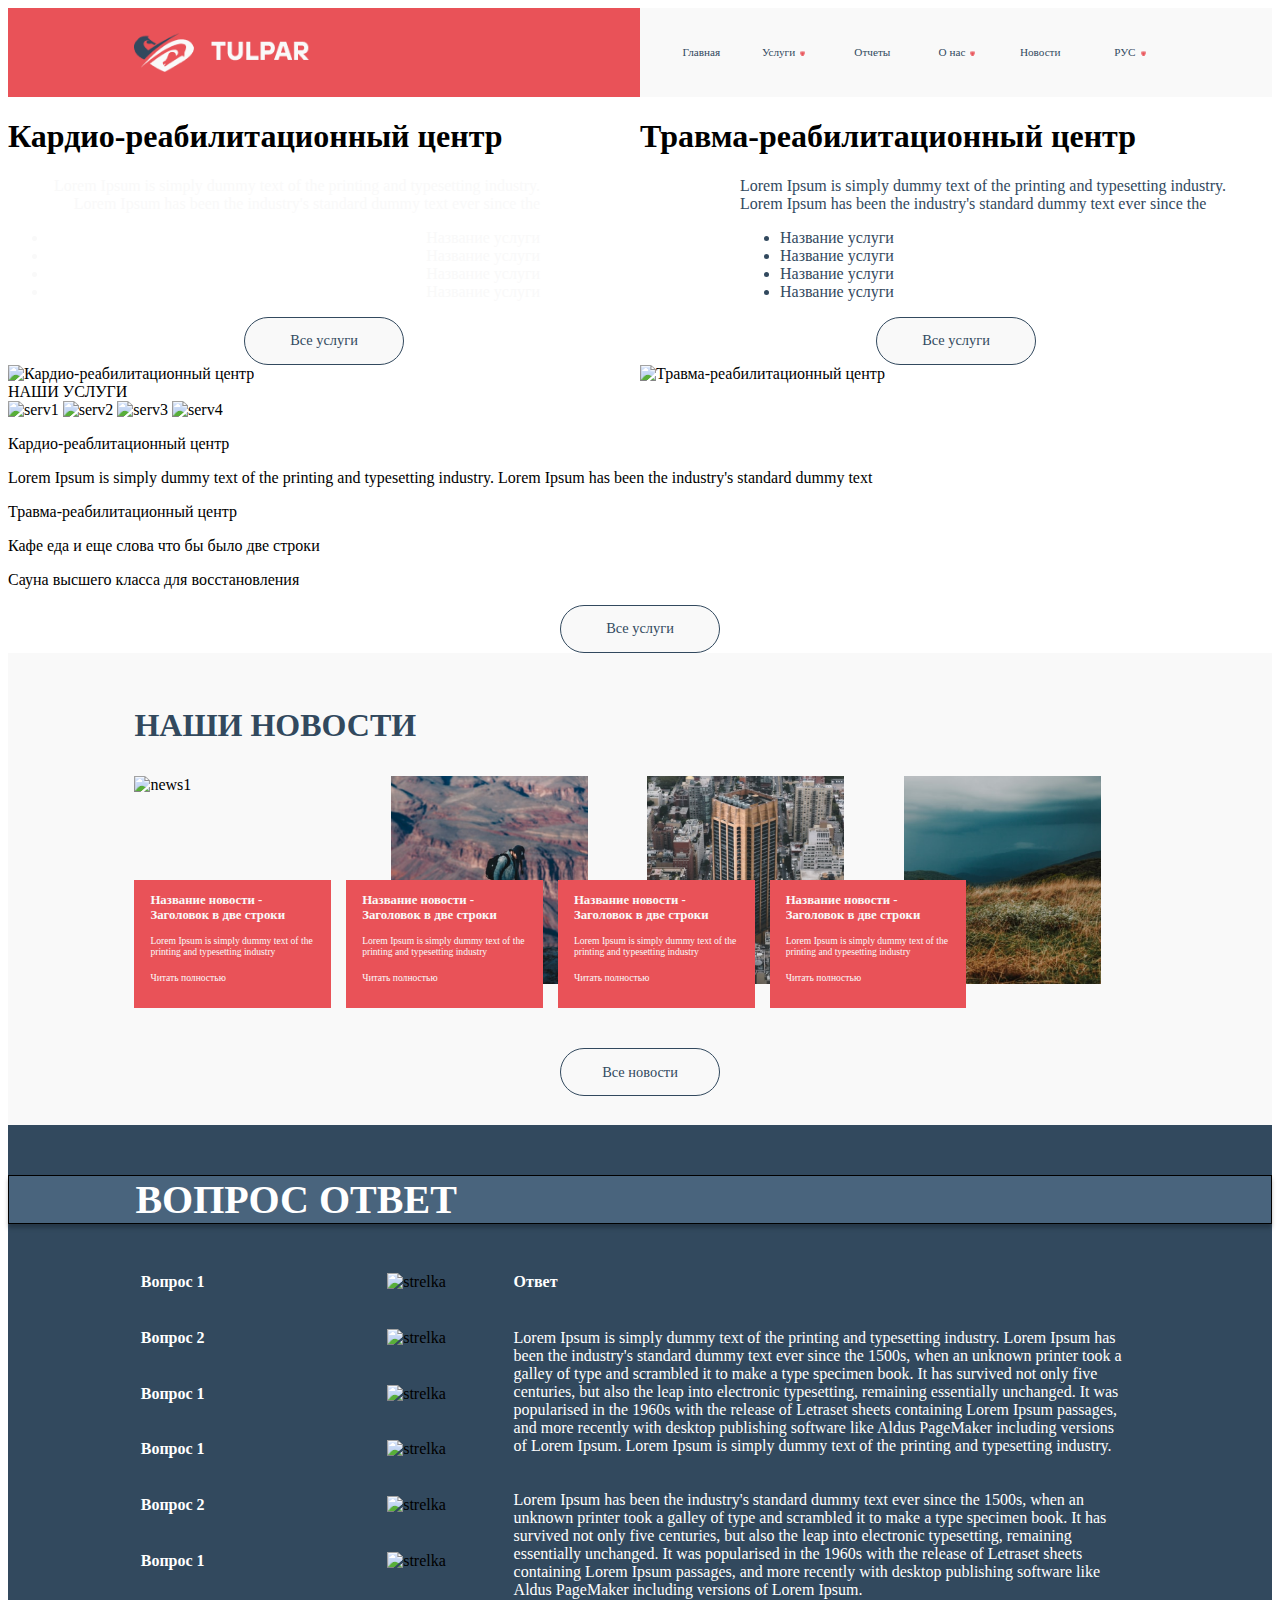
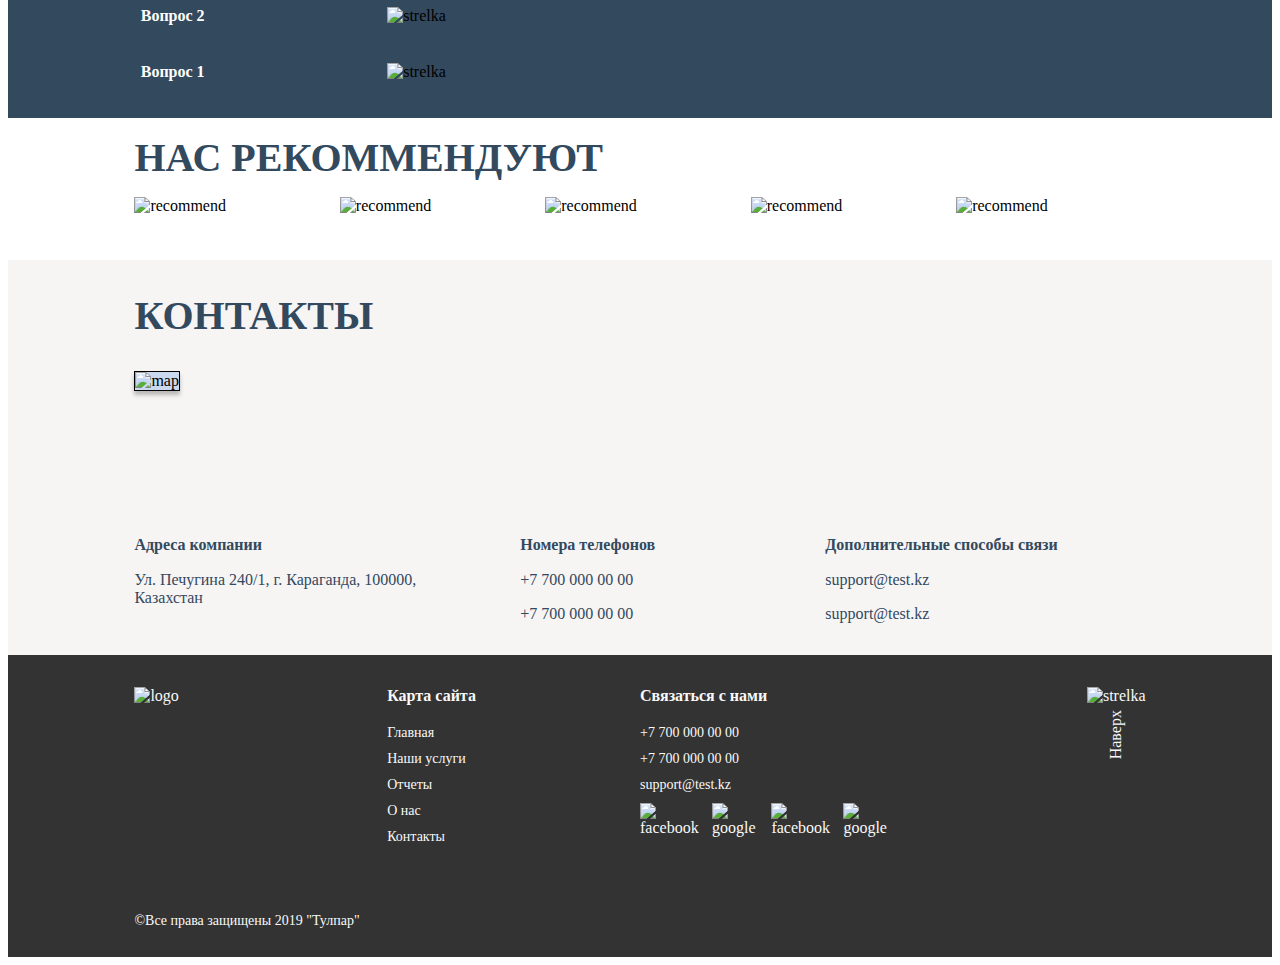
==== commit 65d2c540: "Merge branch 'main' of https://github.com/Samdanova/Project-Figma-Medsite-fr11_1" ====
--- a/index.html
+++ b/index.html
@@ -94,42 +94,108 @@
     </div>
     <!--  -->
 
+    <div class="block-services">
+        <div class="services">
+            <div class="services__head">НАШИ УСЛУГИ</div>
+            <div class="services__images">
+                <img class="services__img1" src="assets/img/med.png" alt="serv1">
+                <img class="services__img2" src="assets/img/leg.png" alt="serv2">
+                <img class="services__img3" src="assets/img/room.png" alt="serv3">
+                <img class="services__img4" src="assets/img/banya.png" alt="serv4">
+            </div>
+            <div class="services__textblocks">
+                <div class="services__block1">
+                    <p class="services_h">Кардио-реаблитационный центр</p>
+                    <p class="services_text">Lorem Ipsum is simply dummy text of the printing and typesetting industry. Lorem Ipsum has been the industry's standard dummy text
+                    </p>
+                </div>
+                <div class="services__block2">
+                    <p class="services__h">Травма-реабилитационный центр</p>
+                </div>
+                <div class="services__block3">
+                    <p class="services__h">Кафе еда и еще слова что бы было две строки</p>
+                </div>
+                <div class="services__block4">
+                    <p class="services_h">Сауна высшего класса для восстановления</p>
+                </div>
+                <button class="button" href="#">Все услуги</button>
+            </div>
+
     <div class="block-news">
         <div class="news-container">
             <p class="news__heading">НАШИ НОВОСТИ</p>
+
             <div class="news__blocks">
-                <img class="news__block1" src="assets/img/img1.png" alt="news1">
-                <img class="news__block2" src="assets/img/img2.png" alt="news2">
-                <img class="news__block3" src="assets/img/img3.png" alt="news3">
-                <img class="news__block4" src="assets/img/img4.png" alt="news4">
-            </div>
+                <img class="news__img1" src="assets/img/img1.png" alt="news1">
+                <img class="news__img2" src="assets/img/img2.png" alt="news2">
+                <img class="news__img3" src="assets/img/img3.png" alt="news3">
+                <img class="news__img4" src="assets/img/img4.png" alt="news4">
+            </div>
+            <div class="news__textblocks">
+                <div class="news__block1">
+                    <p class="news_h">Название новости - Заголовок в две строки</p>
+                    <p class="news_text">Lorem Ipsum is simply dummy text of the printing and typesetting industry
+                    </p>
+                    <a href="#" class="news_link">Читать полностью</a>
+                </div>
+                <div class="news__block2">
+                    <p class="news_h">Название новости - Заголовок в две строки</p>
+                    <p class="news_text">Lorem Ipsum is simply dummy text of the printing and typesetting industry
+                    </p>
+                    <a href="#" class="news_link">Читать полностью</a>
+                </div>
+                <div class="news__block3">
+                    <p class="news_h">Название новости - Заголовок в две строки</p>
+                    <p class="news_text">Lorem Ipsum is simply dummy text of the printing and typesetting industry
+                    </p>
+                    <a href="#" class="news_link">Читать полностью</a>
+                </div>
+                <div class="news__block4">
+                    <p class="news_h">Название новости - Заголовок в две строки</p>
+                    <p class="news_text">Lorem Ipsum is simply dummy text of the printing and typesetting industry
+                    </p>
+                    <a href="#" class="news_link">Читать полностью</a>
+                </div>
+            </div>
+
             <button class="button" href="#">Все новости</button>
         </div>
     </div>
 
-<div class="block-questions">
-    <div class="quest">
-        <div class="quest__h1">ВОПРОС ОТВЕТ</div>
-        <div class="quest__1 q1 q">Вопрос 1</div>
-        <div class="quest__1 q2 q">Вопрос 2</div>
-        <div class="quest__1 q3 q">Вопрос 1</div>
-        <div class="quest__1 q4 q">Вопрос 1</div>
-        <div class="quest__1 q5 q">Вопрос 2</div>
-        <div class="quest__1 q6 q">Вопрос 1</div>
-        <div class="quest__1 q7 q">Вопрос 2</div>
-        <div class="quest__1 q8 q">Вопрос 1</div>
-        <img  class="quest__strelka strel1" src="assets/img/strelka.png" alt="strelka">
-        <img  class="quest__strelka strel2" src="assets/img/strelka2.png" alt="strelka">
-        <img  class="quest__strelka strel3" src="assets/img/strelka2.png" alt="strelka">
-        <img  class="quest__strelka strel4" src="assets/img/strelka2.png" alt="strelka">
-        <img  class="quest__strelka strel5" src="assets/img/strelka2.png" alt="strelka">
-        <img  class="quest__strelka strel6" src="assets/img/strelka2.png" alt="strelka">
-        <img  class="quest__strelka strel7" src="assets/img/strelka2.png" alt="strelka">
-        <img  class="quest__strelka strel8" src="assets/img/strelka2.png" alt="strelka">
-        <div class="quest__h2">Ответ</div>
-        <div class="quest__p">Lorem Ipsum is simply dummy text of the printing and typesetting industry. Lorem Ipsum has been the industry's standard dummy text ever since the 1500s, when an unknown printer took a galley of type and scrambled it to make a type specimen book. It has survived not only five centuries, but also the leap into electronic typesetting, remaining essentially unchanged. It was popularised in the 1960s with the release of Letraset sheets containing Lorem Ipsum passages, and more recently with desktop publishing software like Aldus PageMaker including versions of Lorem Ipsum. Lorem Ipsum is simply dummy text of the printing and typesetting industry. <br> <br> <br>  Lorem Ipsum has been the industry's standard dummy text ever since the 1500s, when an unknown printer took a galley of type and scrambled it to make a type specimen book. It has survived not only five centuries, but also the leap into electronic typesetting, remaining essentially unchanged. It was popularised in the 1960s with the release of Letraset sheets containing Lorem Ipsum passages, and more recently with desktop publishing software like Aldus PageMaker including versions of Lorem Ipsum.</div>
-    </div>
-</div>
+    <div class="block-questions">
+        <div class="quest">
+            <div class="quest__h1">ВОПРОС ОТВЕТ</div>
+            <div class="quest__1 q1 q">Вопрос 1</div>
+            <div class="quest__1 q2 q">Вопрос 2</div>
+            <div class="quest__1 q3 q">Вопрос 1</div>
+            <div class="quest__1 q4 q">Вопрос 1</div>
+            <div class="quest__1 q5 q">Вопрос 2</div>
+            <div class="quest__1 q6 q">Вопрос 1</div>
+            <div class="quest__1 q7 q">Вопрос 2</div>
+            <div class="quest__1 q8 q">Вопрос 1</div>
+            <img class="quest__strelka strel1" src="assets/img/strelka.png" alt="strelka">
+            <img class="quest__strelka strel2" src="assets/img/strelka2.png" alt="strelka">
+            <img class="quest__strelka strel3" src="assets/img/strelka2.png" alt="strelka">
+            <img class="quest__strelka strel4" src="assets/img/strelka2.png" alt="strelka">
+            <img class="quest__strelka strel5" src="assets/img/strelka2.png" alt="strelka">
+            <img class="quest__strelka strel6" src="assets/img/strelka2.png" alt="strelka">
+            <img class="quest__strelka strel7" src="assets/img/strelka2.png" alt="strelka">
+            <img class="quest__strelka strel8" src="assets/img/strelka2.png" alt="strelka">
+            <div class="quest__h2">Ответ</div>
+            <div class="quest__p">Lorem Ipsum is simply dummy text of the printing and typesetting industry. Lorem Ipsum
+                has been the industry's standard dummy text ever since the 1500s, when an unknown printer took a galley
+                of type and scrambled it to make a type specimen book. It has survived not only five centuries, but also
+                the leap into electronic typesetting, remaining essentially unchanged. It was popularised in the 1960s
+                with the release of Letraset sheets containing Lorem Ipsum passages, and more recently with desktop
+                publishing software like Aldus PageMaker including versions of Lorem Ipsum. Lorem Ipsum is simply dummy
+                text of the printing and typesetting industry. <br> <br> <br> Lorem Ipsum has been the industry's
+                standard dummy text ever since the 1500s, when an unknown printer took a galley of type and scrambled it
+                to make a type specimen book. It has survived not only five centuries, but also the leap into electronic
+                typesetting, remaining essentially unchanged. It was popularised in the 1960s with the release of
+                Letraset sheets containing Lorem Ipsum passages, and more recently with desktop publishing software like
+                Aldus PageMaker including versions of Lorem Ipsum.</div>
+        </div>
+    </div>
     <div class="block-recommend">
         <div class="recommend">
             <div class="recommend__h2">НАС РЕКОММЕНДУЮТ</div>
--- a/assets/styles/style.css
+++ b/assets/styles/style.css
@@ -437,26 +437,138 @@
     width: 80%;
     height: 80%;
     margin: auto;
-    padding: 4rem;
+    padding-bottom: 4%;
+    /*padding: 4rem;*/
+    /*object-fit: cover;
+    padding-left: 10%;
+    padding-right: 10%;*/
 }
 
 .news__heading {
     font-family: 'TT Hoves';
     color: rgba(50, 73, 94, 1);
-    font-size: 44px;
+    /*font-size: 44px;*/
+    font-size: 2rem;
     font-style: normal;
     font-weight: 800;
 }
 
 .news__blocks {
+    display: grid;
     grid-template-columns: repeat(4 1fr);
     gap: 15px;
-    width: 100%;
-    height: 100%;
+
+    height: 6.5em;
+    /*width: 100%;
+    height: 100%;*/
+}
+
+.news__img1 {
+    display: grid;
+    grid-column: 1/2;
+    width: 12.3rem;
+    height: 13rem;
+}
+
+.news__img2 {
+    grid-column: 2/3;
+    /*width: 281px;
+    height: 325px;
+    width: 17.55em;
+    height: 20.3em;*/
+    width: 12.28rem;
+    height: 13rem;
+
+}
+
+.news__img3 {
+    grid-column: 3/4;
+    width: 12.3rem;
+    height: 13rem;
+}
+
+.news__img4 {
+    grid-column: 4/5;
+    width: 12.3rem;
+    height: 13rem;
+}
+
+
+.news__textblocks {
+    display: grid;
+    grid-template-columns: repeat(4 1fr);
+    gap: 15px;
+    width: 52rem;
+    height: 8em;
     object-fit: cover;
-}
-
-.button {
+    padding-bottom: 4%;
+}
+
+.news__block1 {
+    grid-column: 1/2;
+}
+
+.news__block2 {
+    grid-column: 2/3;
+}
+
+.news__block3 {
+    grid-column: 3/4;
+}
+
+.news__block4 {
+    grid-column: 4/5;
+}
+
+.news__block1,
+.news__block2,
+.news__block3,
+.news__block4 {
+    background-color: #E95258;
+    font-family: 'TT Hoves';
+    color: #F9F9F9;
+    font-style: normal;
+
+    /*width: 281px;
+    height: 172px;
+    width: 17.55em;
+    height: 10em;*/
+}
+
+.news_h {
+    font-weight: 800;
+    /*font-size: 16px;
+    line-height: 20px;*/
+    font-size: 0.8rem;
+
+    padding-left: 1rem;
+    padding-right: 1rem;
+}
+
+.news_text {
+    font-weight: normal;
+    /*font-size: 14px;
+    line-height: 17px;*/
+    font-size: 0.6rem;
+
+    padding-left: 1rem;
+    padding-right: 1rem;
+}
+
+.news_link {
+    color: #F9F9F9;
+    font-weight: 500;
+    /*font-size: 14px;
+    line-height: 17px;*/
+    font-size: 0.6rem;
+    text-decoration: none;
+
+    padding-left: 1rem;
+    padding-right: 1rem;
+}
+
+
+/*.button {
     display: grid;
     width: 160px;
     height: 50px;
@@ -473,10 +585,569 @@
     background-color: #F9F9F9;
     justify-self: center;
     align-items: center;
-    margin-top: 40px;
 
     cursor: pointer;
-}
+}*/
+
+.button {
+    display: grid;
+    width: 10rem;
+    height: 3rem;
+    border: 1px solid #32495E;
+    box-sizing: border-box;
+    border-radius: 25px;
+
+    font-family: 'TT Hoves';
+    color: #32495E;
+    font-size: 0.9rem;
+    font-style: normal;
+    font-weight: 500;
+
+    background-color: #F9F9F9;
+    justify-self: center;
+    align-items: center;
+
+    cursor: pointer;
+}
+
+
+
+/* для декстопов */
+@media screen and (min-width: 1024px) {
+    .block-news {
+        display: grid;
+        background-color: #F9F9F9;
+    }
+
+    .news-container {
+        display: grid;
+        width: 80%;
+        height: 80%;
+        margin: auto;
+        padding-bottom: 4%;
+        object-fit: cover;
+        /*padding: 4rem;*/
+        /*object-fit: cover;
+    padding-left: 10%;
+    padding-right: 10%;*/
+    }
+
+    .news__heading {
+        font-family: 'TT Hoves';
+        color: rgba(50, 73, 94, 1);
+        /*font-size: 44px;*/
+        font-size: 2rem;
+        font-style: normal;
+        font-weight: 800;
+    }
+
+    .news__blocks {
+        display: grid;
+        grid-template-columns: repeat(4 1fr);
+        gap: 15px;
+
+        height: 6.5em;
+        /*width: 100%;
+    height: 100%;*/
+    }
+
+    .news__img1 {
+        display: grid;
+        grid-column: 1/2;
+        width: 12.3rem;
+        height: 13rem;
+    }
+
+    .news__img2 {
+        grid-column: 2/3;
+        /*width: 281px;
+    height: 325px;
+    width: 17.55em;
+    height: 20.3em;*/
+        width: 12.28rem;
+        height: 13rem;
+
+    }
+
+    .news__img3 {
+        grid-column: 3/4;
+        width: 12.3rem;
+        height: 13rem;
+    }
+
+    .news__img4 {
+        grid-column: 4/5;
+        width: 12.3rem;
+        height: 13rem;
+    }
+
+
+    .news__textblocks {
+        display: grid;
+        grid-template-columns: repeat(4 1fr);
+        gap: 15px;
+        width: 52rem;
+        height: 8em;
+        object-fit: cover;
+        padding-bottom: 4%;
+    }
+
+    .news__block1 {
+        grid-column: 1/2;
+    }
+
+    .news__block2 {
+        grid-column: 2/3;
+    }
+
+    .news__block3 {
+        grid-column: 3/4;
+    }
+
+    .news__block4 {
+        grid-column: 4/5;
+    }
+
+    .news__block1,
+    .news__block2,
+    .news__block3,
+    .news__block4 {
+        background-color: #E95258;
+        font-family: 'TT Hoves';
+        color: #F9F9F9;
+        font-style: normal;
+
+        /*width: 281px;
+    height: 172px;
+    width: 17.55em;
+    height: 10em;*/
+    }
+
+    .news_h {
+        font-weight: 800;
+        /*font-size: 16px;
+    line-height: 20px;*/
+        font-size: 0.8rem;
+
+        padding-left: 1rem;
+        padding-right: 1rem;
+    }
+
+    .news_text {
+        font-weight: normal;
+        /*font-size: 14px;
+    line-height: 17px;*/
+        font-size: 0.6rem;
+
+        padding-left: 1rem;
+        padding-right: 1rem;
+    }
+
+    .news_link {
+        color: #F9F9F9;
+        font-weight: 500;
+        /*font-size: 14px;
+    line-height: 17px;*/
+        font-size: 0.6rem;
+        text-decoration: none;
+
+        padding-left: 1rem;
+        padding-right: 1rem;
+    }
+
+
+    /*.button {
+    display: grid;
+    width: 160px;
+    height: 50px;
+    border: 1px solid #32495E;
+    box-sizing: border-box;
+    border-radius: 25px;
+
+    font-family: 'TT Hoves';
+    color: #32495E;
+    font-size: 14px;
+    font-style: normal;
+    font-weight: 500;
+
+    background-color: #F9F9F9;
+    justify-self: center;
+    align-items: center;
+
+    cursor: pointer;
+}*/
+
+    .button {
+        display: grid;
+        width: 10rem;
+        height: 3rem;
+        border: 1px solid #32495E;
+        box-sizing: border-box;
+        border-radius: 25px;
+
+        font-family: 'TT Hoves';
+        color: #32495E;
+        font-size: 0.9rem;
+        font-style: normal;
+        font-weight: 500;
+
+        background-color: #F9F9F9;
+        justify-self: center;
+        align-items: center;
+
+        cursor: pointer;
+    }
+
+}
+
+/* для планшетов */
+@media screen and (min-width: 768px) and (max-width: 1023px) {
+    .block-news {
+        display: grid;
+        background-color: #F9F9F9;
+    }
+
+    .news-container {
+        display: grid;
+        width: 80%;
+        height: 80%;
+        margin: auto;
+        padding-bottom: 8%;
+        /*padding: 4rem;*/
+        /*object-fit: cover;
+        padding-left: 10%;
+        padding-right: 10%;*/
+    }
+
+    .news__heading {
+        font-family: 'TT Hoves';
+        color: rgba(50, 73, 94, 1);
+        /*font-size: 44px;*/
+        font-size: 2rem;
+        font-style: normal;
+        font-weight: 800;
+    }
+
+    .news__blocks {
+        display: grid;
+        grid-template-columns: 1fr 1fr 1fr;
+        gap: 15px;
+
+        height: 7em;
+        /*width: 100%;
+        height: 100%;*/
+    }
+
+    .news__img1 {
+        display: grid;
+        grid-column: 1/2;
+        width: 12rem;
+        height: 14rem;
+    }
+
+    .news__img2 {
+        grid-column: 2/3;
+        /*width: 281px;
+        height: 325px;
+        width: 17.55em;
+        height: 20.3em;*/
+        width: 12rem;
+        height: 14rem;
+
+    }
+
+    .news__img3 {
+        display: grid;
+        grid-column: 3/4;
+        width: 12rem;
+        height: 14rem;
+    }
+
+    .news__img4 {
+        display: none;
+    }
+
+
+    .news__textblocks {
+        display: grid;
+        grid-template-columns: 1fr 1fr 1fr;
+        gap: 1.38rem;
+        width: 35rem;
+        height: 8em;
+        object-fit: cover;
+        padding-bottom: 4%;
+    }
+
+    .news__block1 {
+        grid-column: 1/2;
+        width: 12rem;
+        height: 7rem;
+    }
+
+    .news__block2 {
+        grid-column: 2/3;
+        width: 12rem;
+        height: 7rem;
+    }
+
+    .news__block3 {
+        grid-column: 3/4;
+        width: 12rem;
+        height: 7rem;
+    }
+
+    .news__block4 {
+        display: none;
+    }
+
+    .news__block1,
+    .news__block2,
+    .news__block3,
+    .news__block4 {
+        background-color: #E95258;
+        font-family: 'TT Hoves';
+        color: #F9F9F9;
+        font-style: normal;
+
+        /*width: 281px;
+        height: 172px;
+        width: 17.55em;
+        height: 10em;*/
+    }
+
+    .news_h {
+        font-weight: 800;
+        /*font-size: 16px;
+        line-height: 20px;*/
+        font-size: 0.8rem;
+
+        padding-left: 1rem;
+        padding-right: 1rem;
+    }
+
+    .news_text {
+        font-weight: normal;
+        /*font-size: 14px;
+        line-height: 17px;*/
+        font-size: 0.6rem;
+
+        padding-left: 1rem;
+        padding-right: 1rem;
+    }
+
+    .news_link {
+        color: #F9F9F9;
+        font-weight: 500;
+        /*font-size: 14px;
+        line-height: 17px;*/
+        font-size: 0.6rem;
+        text-decoration: none;
+
+        padding-left: 1rem;
+        padding-right: 1rem;
+    }
+
+    .button {
+        display: grid;
+        width: 10rem;
+        height: 3rem;
+        border: 1px solid #32495E;
+        box-sizing: border-box;
+        border-radius: 25px;
+
+        font-family: 'TT Hoves';
+        color: #32495E;
+        font-size: 0.9rem;
+        font-style: normal;
+        font-weight: 500;
+
+        background-color: #F9F9F9;
+        justify-self: center;
+        align-items: center;
+
+        cursor: pointer;
+    }
+}
+
+/* для смартфонов */
+@media screen and (max-width: 767px) {
+    .block-news {
+        display: grid;
+        background-color: #F9F9F9;
+    }
+
+    .news-container {
+        display: grid;
+        width: 80%;
+        height: 80%;
+        margin: auto;
+        padding-bottom: 150%;
+        /*padding: 4rem;*/
+        /*object-fit: cover;
+        padding-left: 10%;
+        padding-right: 10%;*/
+    }
+
+    .news__heading {
+        font-family: 'TT Hoves';
+        color: rgba(50, 73, 94, 1);
+        /*font-size: 44px;*/
+        font-size: 2rem;
+        font-style: normal;
+        font-weight: 800;
+    }
+
+    .news__blocks {
+        display: grid;
+        grid-template-columns: 1fr;
+        grid-template-rows: 1fr 1fr 1fr;
+        gap: 15px;
+
+        height: 0.2rem;
+        /*width: 100%;
+        height: 100%;*/
+        background-color: chartreuse;
+    }
+
+    .news__img1 {
+        display: grid;
+        grid-column: 1/2;
+        grid-row: 1/2;
+        width: 20rem;
+        height: 23rem;
+    }
+
+    .news__img2 {
+        grid-column: 1/2;
+        grid-row: 2/3;
+        /*width: 281px;
+        height: 325px;
+        width: 17.55em;
+        height: 20.3em;*/
+        width: 20rem;
+        height: 23rem;
+
+    }
+
+    .news__img3 {
+        display: grid;
+        grid-column: 1/2;
+        grid-row: 3/4;
+        width: 20rem;
+        height: 23rem;
+    }
+
+    .news__img4 {
+        display: none;
+    }
+
+
+    .news__textblocks {
+        display: grid;
+        grid-template-columns: 1fr;
+        grid-template-rows: 1fr 1fr 1fr;
+        gap: 13rem;
+        /*width: 35rem;*/
+        height: 8em;
+        object-fit: cover;
+        padding-bottom: 4%;
+        background-color: cornflowerblue;
+    }
+
+    .news__block1 {
+        grid-column: 1/2;
+        grid-row: 1/2;
+        width: 20rem;
+        height: 11.5rem;
+    }
+
+    .news__block2 {
+        grid-column: 1/2;
+        grid-row: 2/3;
+        width: 20rem;
+        height: 11.5rem;
+    }
+
+    .news__block3 {
+        grid-column: 1/2;
+        grid-row: 3/4;
+        width: 20rem;
+        height: 11.5rem;
+    }
+
+    .news__block4 {
+        display: none;
+    }
+
+    .news__block1,
+    .news__block2,
+    .news__block3,
+    .news__block4 {
+        background-color: #E95258;
+        font-family: 'TT Hoves';
+        color: #F9F9F9;
+        font-style: normal;
+
+        /*width: 281px;
+        height: 172px;
+        width: 17.55em;
+        height: 10em;*/
+    }
+
+    .news_h {
+        font-weight: 800;
+        /*font-size: 16px;
+        line-height: 20px;*/
+        font-size: 0.8rem;
+
+        padding-left: 1rem;
+        padding-right: 1rem;
+    }
+
+    .news_text {
+        font-weight: normal;
+        /*font-size: 14px;
+        line-height: 17px;*/
+        font-size: 0.6rem;
+
+        padding-left: 1rem;
+        padding-right: 1rem;
+    }
+
+    .news_link {
+        color: #F9F9F9;
+        font-weight: 500;
+        /*font-size: 14px;
+        line-height: 17px;*/
+        font-size: 0.6rem;
+        text-decoration: none;
+
+        padding-left: 1rem;
+        padding-right: 1rem;
+    }
+
+    .button {
+        display: grid;
+        width: 10rem;
+        height: 3rem;
+        border: 1px solid #32495E;
+        box-sizing: border-box;
+        border-radius: 25px;
+
+        font-family: 'TT Hoves';
+        color: #32495E;
+        font-size: 0.9rem;
+        font-style: normal;
+        font-weight: 500;
+
+        background-color: #F9F9F9;
+        justify-self: start;
+        align-items: center;
+
+        cursor: pointer;
+    }
+}
+
 
 /* конец блока новостей */
 
@@ -829,8 +1500,8 @@
 /* блоr вопрос-ответ*/
 .quest {
     display: grid;
-    grid-template-columns: 20% 20% 60%;
-    grid-template-rows: 20% repeat(8, 1fr);
+    grid-template-columns: 30% 10% 60%;
+    grid-template-rows: 25% repeat(8, 1fr);
     grid-template-areas:
         "h1 h1 h1"
         "q1 st1 qh2"
@@ -841,17 +1512,17 @@
         "q6 st6 qp"
         "q7 st7 qp"
         "q8 st8 qp";
-    width: 80%;
-    height: 80%;
     margin: auto;
-    padding: 3%;
-
-
 }
 
 .block-questions {
     background-color: #32495E;
-
+    width: 100%;
+
+}
+
+.quest {
+    width: 100%;
 }
 
 .quest__h1 {
@@ -861,14 +1532,19 @@
     font-weight: 800;
     font-size: 2.5rem;
     color: white;
+    margin-top: 5%;
     margin-bottom: 5%;
     align-self: center;
+    padding-left: 10%;
     background: #49647D;
-    width: 100%;
     border: 1px solid #000000;
     box-shadow: 0px 4px 4px rgba(0, 0, 0, 0.25);
 }
 
+.q {
+    padding-left: 35%;
+}
+
 .q1 {
     grid-area: q1
 }
@@ -898,7 +1574,8 @@
 }
 
 .q8 {
-    grid-area: q8
+    grid-area: q8;
+    padding-bottom: 5%;
 }
 
 .strel1 {
@@ -944,6 +1621,8 @@
     font-style: normal;
     font-weight: 400;
     color: white;
+    padding-right: 9rem;
+    padding-bottom: 6rem;
 
 }
 
@@ -953,4 +1632,80 @@
     font-style: normal;
     font-weight: 800;
     color: white;
-}+}
+
+
+
+/* для планшетов */
+@media screen and (min-width: 768px) and (max-width: 1023px) {
+    .quest {
+        grid-template-columns: 30% 10% 60%;
+        grid-template-rows: 15% repeat(8, 1fr);
+    }
+
+    .quest__h1 {
+        grid-area: h1;
+        font-family: 'TT Hoves';
+        font-style: normal;
+        font-weight: 800;
+        font-size: 2.5rem;
+        color: white;
+        margin-top: 5%;
+        margin-bottom: 5%;
+        align-self: center;
+        padding-left: 10%;
+        background: #49647D;
+        border: 1px solid #000000;
+        box-shadow: 0px 4px 4px rgba(0, 0, 0, 0.25);
+    }
+
+
+}
+
+/* для смартфонов */
+@media screen and (max-width: 767px) {
+
+    .quest {
+        display: grid;
+        grid-template-columns: 30% 10% 80%;
+        grid-template-rows: 10% repeat(8, 1fr);
+        margin: auto;
+    }
+
+    .quest__h1 {
+        grid-area: h1;
+        font-family: 'TT Hoves';
+        font-style: normal;
+        font-weight: 800;
+        font-size: 1.5rem;
+        color: white;
+        margin-top: 5%;
+        margin-bottom: 5%;
+        align-self: center;
+        padding-left: 10%;
+        background: #49647D;
+        border: 1px solid #000000;
+        box-shadow: 0px 4px 4px rgba(0, 0, 0, 0.25);
+    }
+
+    .q {
+        padding-left: 25%;
+    }
+
+    .quest__p {
+        grid-area: qp;
+        font-family: 'TT Hoves';
+        font-size: 0.8rem;
+        font-style: normal;
+        font-weight: 400;
+        color: white;
+        padding-right: 9rem;
+        padding-bottom: 6rem;
+
+    }
+
+}
+
+/* конец блока вопрос ответ*/
+
+/*блок наши услуги*/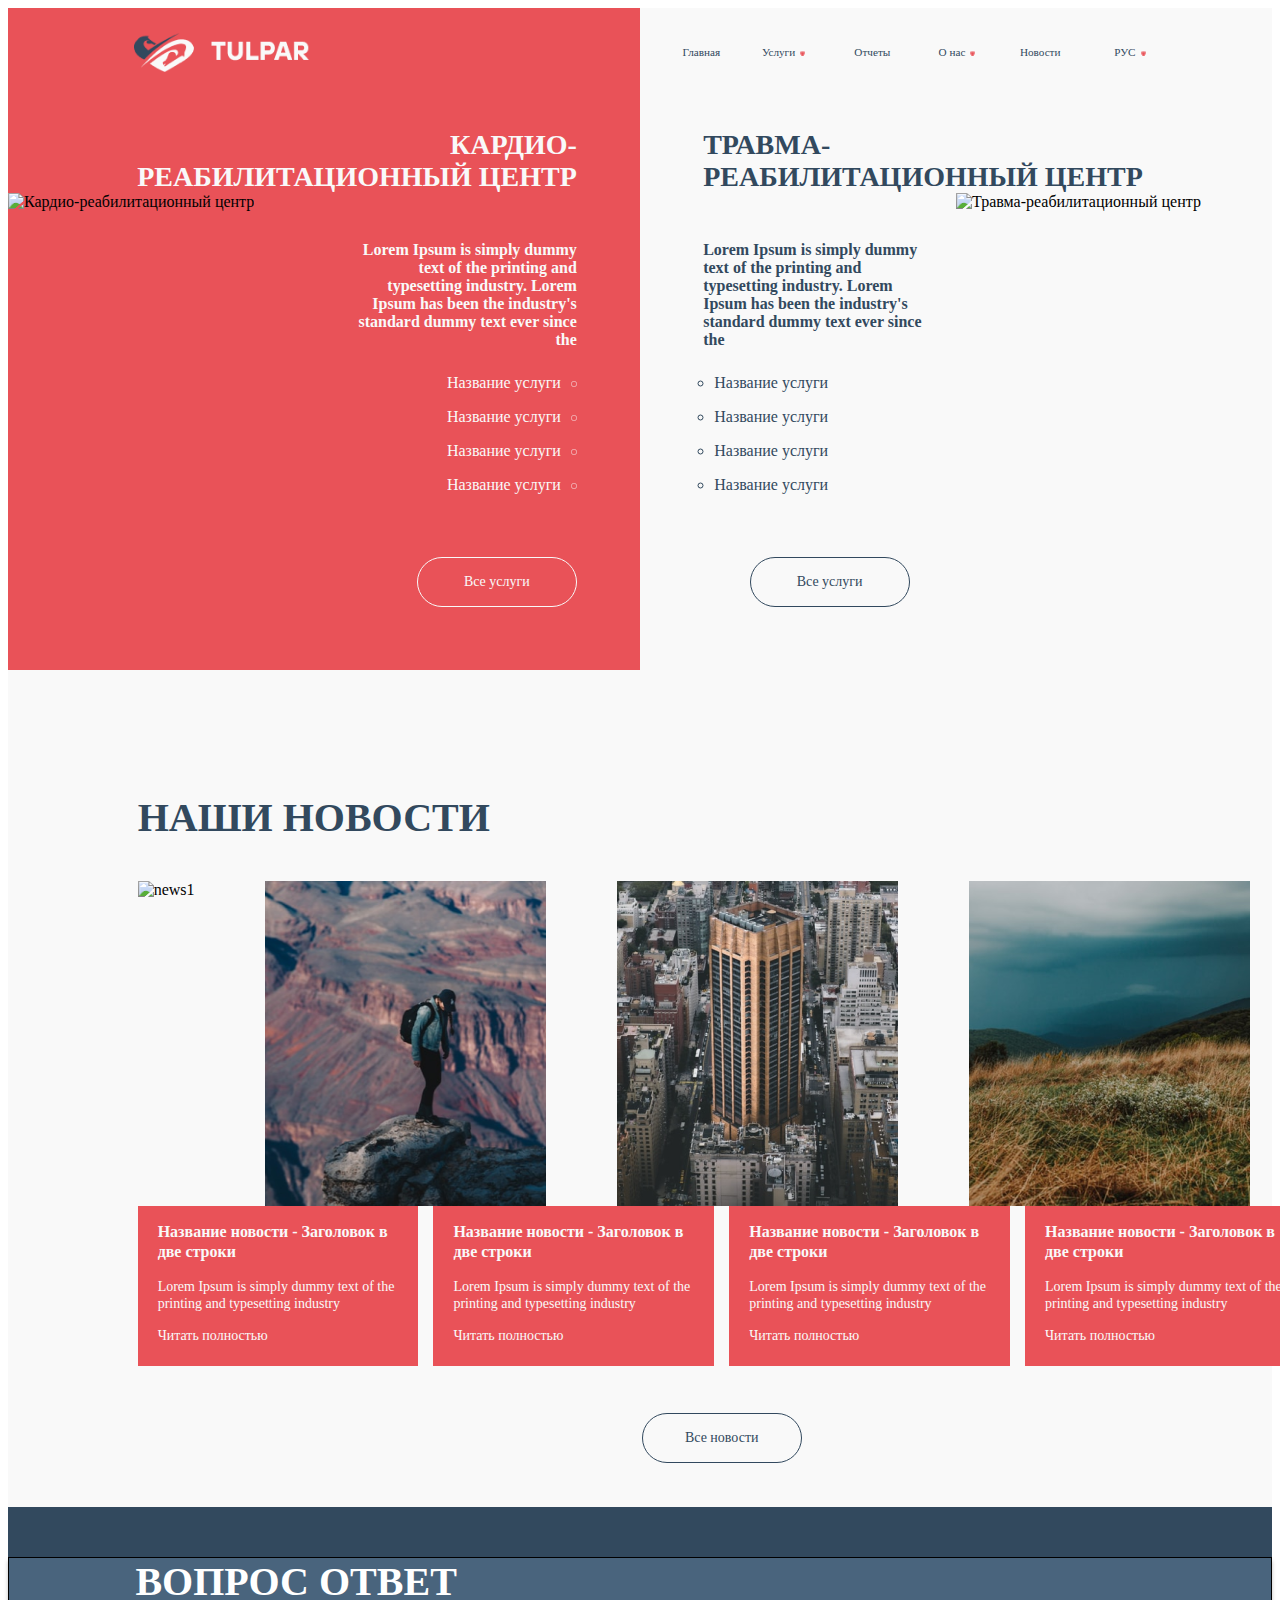
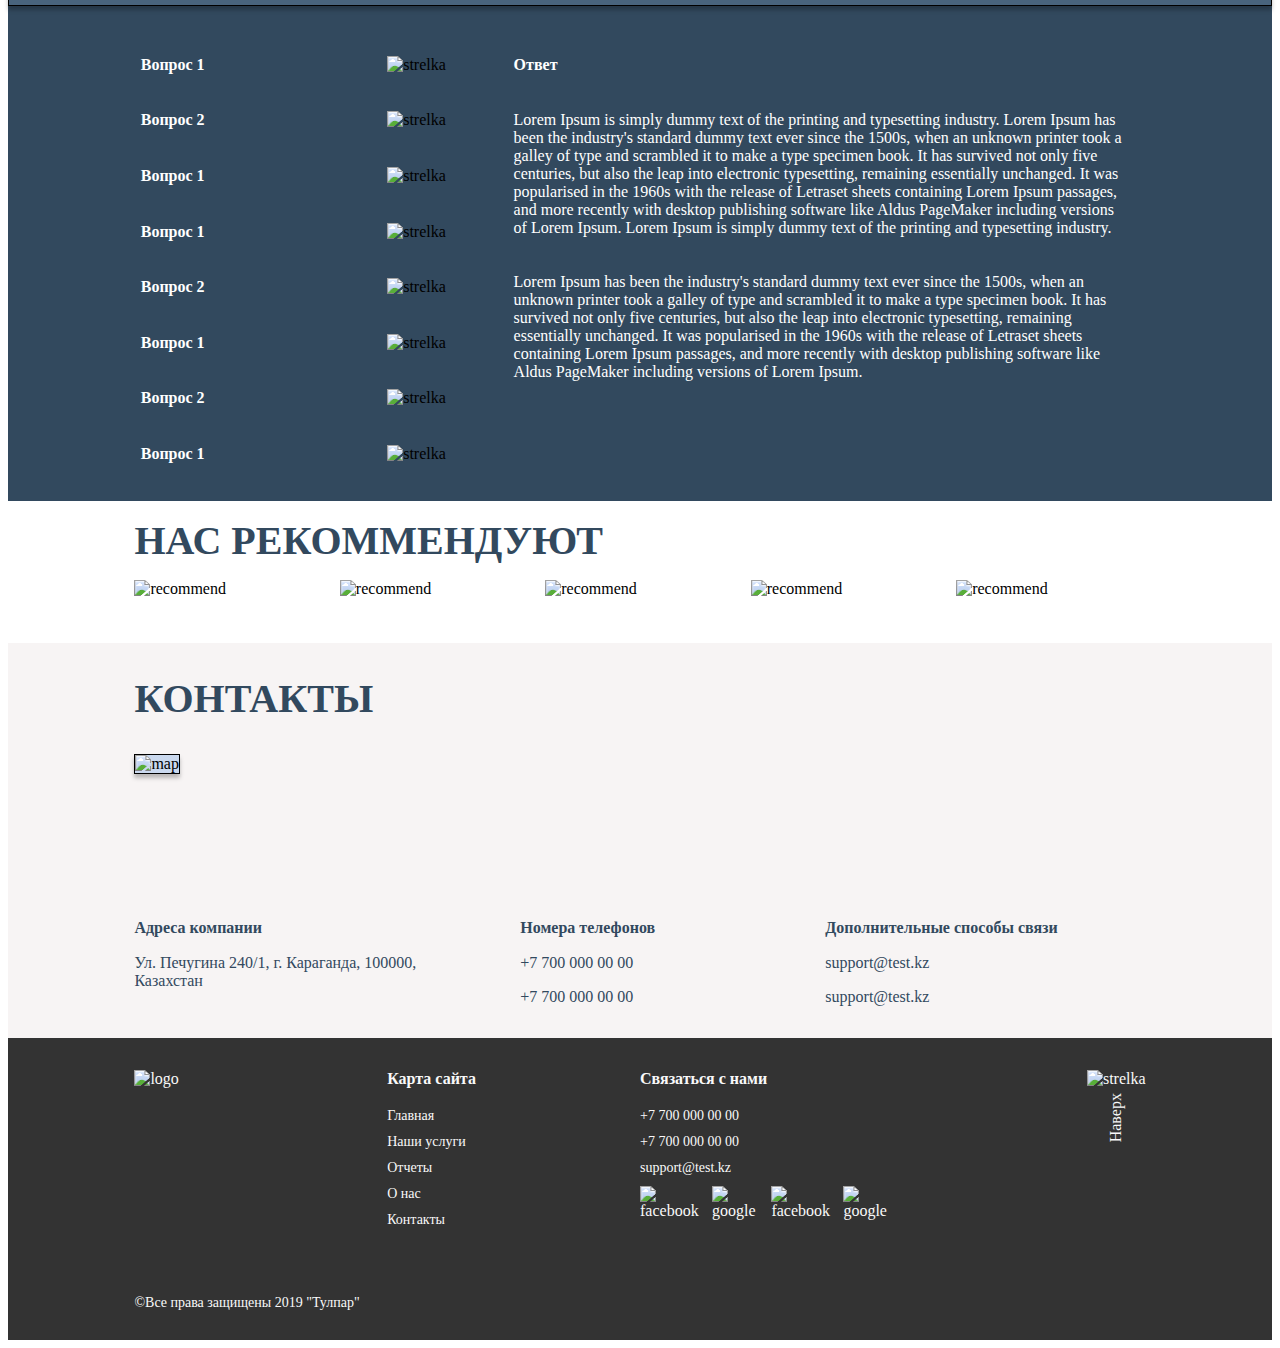
==== commit 7fa871ca: "блок СЛОГАН" ====
--- a/index.html
+++ b/index.html
@@ -51,75 +51,65 @@
         </header>
     </div>
 
-
-    <main class="main">
-    </main>
-    <!-- ////////// -->
-    <!-- слоган -->
     <div class="slogan">
-        <aside class="twin">
-            <div class="KRcentr">
-                <h1>Кардио-реабилитационный центр</h1>
-                <p>Lorem Ipsum is simply dummy text of the printing and typesetting industry. Lorem Ipsum has been the
-                    industry's standard dummy text ever since the</p>
-                <ul class="ul">
-                    <li>Название услуги</li>
-                    <li>Название услуги</li>
-                    <li>Название услуги</li>
-                    <li>Название услуги</li>
-                </ul>
-            </div>
-            <button class="button" href="#">Все услуги</button>
-            <div class="sloganKR">
-                <img class="sloganKR1" src="assets/img/tablet.png" alt="Кардио-реабилитационный центр">
-            </div>
-        </aside>
-        <aside class="twin">
-            <div class="TRcentr">
-                <h1>Травма-реабилитационный центр</h1>
-                <p>Lorem Ipsum is simply dummy text of the printing and typesetting industry. Lorem Ipsum has been the
-                    industry's standard dummy text ever since the</p>
-                <ul class="ul">
-                    <li>Название услуги</li>
-                    <li>Название услуги</li>
-                    <li>Название услуги</li>
-                    <li>Название услуги</li>
-                </ul>
-            </div>
-            <button class="button" href="#">Все услуги</button>
-            <div class="sloganTR">
-                <img class="sloganTR1" src="assets/img/table.png" alt="Травма-реабилитационный центр">
-            </div>
-        </aside>
-    </div>
-    <!--  -->
-
-    <div class="block-services">
-        <div class="services">
-            <div class="services__head">НАШИ УСЛУГИ</div>
-            <div class="services__images">
-                <img class="services__img1" src="assets/img/med.png" alt="serv1">
-                <img class="services__img2" src="assets/img/leg.png" alt="serv2">
-                <img class="services__img3" src="assets/img/room.png" alt="serv3">
-                <img class="services__img4" src="assets/img/banya.png" alt="serv4">
-            </div>
-            <div class="services__textblocks">
-                <div class="services__block1">
-                    <p class="services_h">Кардио-реаблитационный центр</p>
-                    <p class="services_text">Lorem Ipsum is simply dummy text of the printing and typesetting industry. Lorem Ipsum has been the industry's standard dummy text
-                    </p>
-                </div>
-                <div class="services__block2">
-                    <p class="services__h">Травма-реабилитационный центр</p>
-                </div>
-                <div class="services__block3">
-                    <p class="services__h">Кафе еда и еще слова что бы было две строки</p>
-                </div>
-                <div class="services__block4">
-                    <p class="services_h">Сауна высшего класса для восстановления</p>
-                </div>
-                <button class="button" href="#">Все услуги</button>
-            </div>
+        <main class="main">
+            <div class="main-container1">
+                <div class="main__heading1" href="#">Кардио-реабилитационный центр</div>
+                <div class="main__content1">
+                    <p class="main__text1">Lorem Ipsum is simply dummy text of the printing and typesetting industry.
+                        Lorem
+                        Ipsum has been the
+                        industry's standard dummy text ever since the</p>
+
+                    <ul class="main__spisok1">
+                        <li class="main__usluga">Название услуги<svg class="main__element" width="6" height="6"
+                                viewBox="0 0 6 6" fill="none" xmlns="http://www.w3.org/2000/svg">
+                                <circle cx="3" cy="3" r="2.75" stroke="#F9F9F9" stroke-width="0.5" />
+                            </svg></li>
+                        <li class="main__usluga">Название услуги<svg class="main__element" width="6" height="6"
+                                viewBox="0 0 6 6" fill="none" xmlns="http://www.w3.org/2000/svg">
+                                <circle cx="3" cy="3" r="2.75" stroke="#F9F9F9" stroke-width="0.5" />
+                            </svg></li>
+                        <li class="main__usluga">Название услуги<svg class="main__element" width="6" height="6"
+                                viewBox="0 0 6 6" fill="none" xmlns="http://www.w3.org/2000/svg">
+                                <circle cx="3" cy="3" r="2.75" stroke="#F9F9F9" stroke-width="0.5" />
+                            </svg></li>
+                        <li class="main__usluga">Название услуги<svg class="main__element" width="6" height="6"
+                                viewBox="0 0 6 6" fill="none" xmlns="http://www.w3.org/2000/svg">
+                                <circle cx="3" cy="3" r="2.75" stroke="#F9F9F9" stroke-width="0.5" />
+                            </svg>
+                        </li>
+                    </ul>
+
+                    <button class="button" href="#">Все услуги</button>
+                </div>
+                <div class="main__fon1">
+                    <img class="main__img1" src="assets/img/tablet.png" alt="Кардио-реабилитационный центр">
+                </div>
+            </div>
+            <div class="main-container2">
+                <div class="main__heading2" href="#">Травма-реабилитационный центр</div>
+                <div class="main__content2">
+                    <p class="main__text2">Lorem Ipsum is simply dummy text of the printing and typesetting industry.
+                        Lorem
+                        Ipsum has been the
+                        industry's standard dummy text ever since the</p>
+
+                    <ul class="main__spisok2">
+                        <li class="main__usluga">Название услуги</li>
+                        <li class="main__usluga">Название услуги</li>
+                        <li class="main__usluga">Название услуги</li>
+                        <li class="main__usluga">Название услуги</li>
+                    </ul>
+
+                    <button class="button" href="#">Все услуги</button>
+                </div>
+                <div class="main__fon2">
+                    <img class="main__img2" src="assets/img/table.png" alt="Травма-реабилитационный центр">
+                </div>
+            </div>
+        </main>
+    </div>
 
     <div class="block-news">
         <div class="news-container">
--- a/assets/styles/style.css
+++ b/assets/styles/style.css
@@ -287,144 +287,204 @@
 
 /* конец блока хэдер */
 
-
-
-
-/* слоган */
-​ .twin {
-    background: #E95258;
-}
-
-​ .twin:last-of-type {
-    background: #F9F9F9;
-}
-
-​ .KRcentr h1,
-.KRcentr p,
-.KRcentr ul {
-    font-family: 'TT Hoves';
+/* блок слоган */
+
+.main {
+    display: grid;
+    grid-template-columns: 50% 50%;
+    /* grid-template-rows: 1fr; */
+}
+
+.main-container1 {
+    grid-column: 1/2;
+    display: grid;
+    grid-template-columns: 50% 50%;
+    grid-template-rows: 6rem 1fr;
+    background-color: #E95258;
+}
+
+.main__heading1 {
+    grid-column: 1/3;
+    grid-row: 1/2;
+    align-self: end;
+    text-align: right;
+    text-transform: uppercase;
+    font-family: 'TT Hoves';
+    font-style: normal;
     color: #F9F9F9;
-    font-style: normal;
+    font-size: 1.75rem;
+    font-weight: 800;
+    padding-right: 10%;
+    padding-left: 18%;
+}
+
+.main__fon1 {
+    grid-column: 1/2;
+    grid-row: 2/3;
+    align-items: end;
+}
+
+.main__img1 {
+    width: 100%;
+    height: auto;
+}
+
+.main__content1 {
+    grid-column: 2/3;
+    grid-row: 2/3;
+}
+
+.main__text1 {
     text-align: right;
-    margin-right: 100px;
-}
-
-​ .twin h1 {
-    font-size: 28px;
-    font-weight: 800;
-    text-transform: uppercase;
-    margin-top: 50px;
-    margin-left: 100px;
-    margin-right: 100px;
-}
-
-​ .twin p {
-    font-size: 14px;
+    font-family: 'TT Hoves';
+    font-style: normal;
+    color: #F9F9F9;
+    font-size: 1rem;
     font-weight: 600;
-    width: 220px;
-    height: 102px;
-    margin-top: 60px;
-}
-
-​ .twin ul {
-    font-size: 14px;
-}
-
-​ .TRcentr h1,
-.TRcentr p,
-.TRcentr ul {
-    font-family: 'TT Hoves';
-    color: #32495E;
-    font-style: normal;
-    margin-left: 100px;
-}
-
-​ .TRcentr ul {
-    margin-left: 75px;
-}
-
-​ .KRcentr p {
-    margin-left: 440px;
-}
-
-​ .KRcentr ul {
-    direction: rtl;
-    float: left;
-    margin-top: -1px;
-    margin-left: 546px;
-    margin-right: 74px;
-}
-
-​ .twin li {
+    padding-right: 20%;
+    padding-left: 10%;
+    padding-top: 10%;
+}
+
+.main__spisok1 {
+    text-align: right;
+    font-family: 'TT Hoves';
+    font-style: normal;
     list-style-type: circle;
-}
-
-​ .twin .button {
+    list-style: none;
+    color: #F9F9F9;
+    font-weight: normal;
+    font-size: 1rem;
+    padding-top: 3%;
+    padding-right: 20%;
+}
+
+.main__usluga {
+    margin-bottom: 1rem;
+}
+
+/* маркер справа для списка */
+.main__element {
+    margin-bottom: 1px;
+    margin-left: 10px;
+}
+
+.main-container1 .button {
     background: #E95258;
     color: #F9F9F9;
     border: 1px solid #F9F9F9;
-    clear: both;
-    margin-left: 501px;
-    margin-top: 200px;
-}
-
-​ .twin:last-of-type .button {
+    margin-left: auto;
+    margin-right: 20%;
+    margin-top: 20%;
+    margin-bottom: 20%;
+}
+
+.main-container2 {
+    grid-column: 2/3;
+    background-color: #F9F9F9;
+    display: grid;
+    grid-template-columns: 50% 50%;
+    grid-template-rows: 6rem 1fr;
+}
+
+.main__heading2 {
+    grid-column: 1/3;
+    grid-row: 1/2;
+    align-self: end;
+    text-align: left;
+    text-transform: uppercase;
+    font-family: 'TT Hoves';
+    font-style: normal;
+    color: rgba(50, 73, 94, 1);
+    font-size: 1.75rem;
+    font-weight: 800;
+    padding-left: 10%;
+    padding-right: 18%;
+}
+
+.main__fon2 {
+    grid-column: 2/3;
+    grid-row: 2/3;
+    align-items: end;
+}
+
+.main__img2 {
+    width: 100%;
+    height: auto;
+}
+
+.main__content2 {
+    grid-column: 1/2;
+    grid-row: 2/3;
+}
+
+.main__text2 {
+    text-align: left;
+    font-family: 'TT Hoves';
+    font-style: normal;
+    color: rgba(50, 73, 94, 1);
+    font-size: 1rem;
+    font-weight: 600;
+    padding-left: 20%;
+    padding-right: 10%;
+    padding-top: 10%;
+}
+
+.main__spisok2 {
+    text-align: left;
+    font-family: 'TT Hoves';
+    font-style: normal;
+    list-style-type: circle;
+    color: rgba(50, 73, 94, 1);
+    font-weight: normal;
+    font-size: 1rem;
+    padding-top: 3%;
+    padding-left: 23.5%;
+}
+
+.main-container2 .button {
     background: #F9F9F9;
-    color: #32495E;
-    border: 1px solid #32495E;
-    margin-left: 100px;
-    margin-top: 122px;
-}
-
-​ .TRcentr {
-    clear: right;
-}
-
-​ .KRcentr {
-    clear: left;
-}
-
-​ .sloganKR1 {
-    float: left;
-    margin-top: -440px;
-}
-
-​ .sloganTR1 {
-    float: right;
-    margin-top: -380px;
-}
-
-
-.slogan {
-    display: grid;
-    grid-template-columns: repeat(2, minmax(auto, 1fr));
-}
-
-​
-/* If no grid support, limit width to 50em and center align 
-@supports not (display: grid) {
-    .slogan {
-        max-width: 50em;
-        margin: 0 auto;
-    }
-}*/
-
-​
-/* CSS Grid layout for wider screens, when browser supports grid: 
-@media screen and (min-width: 600px) {
-    @supports (display: grid) {
-        ​ .slogan {
-            display: grid;
-            grid-template-columns: repeat(2, minmax(auto, 1fr));
-        }
-    }
-}*/
-
-​
-/* слоган конец */
-
-
-
+    color: rgba(50, 73, 94, 1);
+    border: 1px solid rgba(50, 73, 94, 1);
+    margin-left: 20%;
+    margin-top: 20%;
+    margin-bottom: 20%;
+}
+
+/* для смартфонов */
+/* @media screen and (max-width: 767px) {
+} */
+@media screen and (max-width: 890px) {
+
+    .main__heading1,
+    .main__heading2 {
+        /* font-size: 1.5rem; */
+        font-size: 3vw;
+    }
+
+    .main__content1,
+    .main__content2 {
+        grid-column: 1/3;
+        grid-row: 2/3;
+    }
+
+    .main__text1,
+    .main__text2 {
+        font-size: 2.3vw;
+    }
+
+    .main__spisok1,
+    .main__spisok2 {
+        font-size: 2.3vw;
+    }
+
+    .main__fon1,
+    .main__fon2 {
+        display: none;
+    }
+}
+
+/* конец блок слоган */
 
 /* блок новостей */
 .block-news {
@@ -437,18 +497,15 @@
     width: 80%;
     height: 80%;
     margin: auto;
-    padding-bottom: 4%;
-    /*padding: 4rem;*/
-    /*object-fit: cover;
-    padding-left: 10%;
-    padding-right: 10%;*/
+    padding: 4rem;
+    object-fit: cover;
 }
 
 .news__heading {
     font-family: 'TT Hoves';
     color: rgba(50, 73, 94, 1);
     /*font-size: 44px;*/
-    font-size: 2rem;
+    font-size: 2.5rem;
     font-style: normal;
     font-weight: 800;
 }
@@ -457,40 +514,29 @@
     display: grid;
     grid-template-columns: repeat(4 1fr);
     gap: 15px;
-
-    height: 6.5em;
-    /*width: 100%;
-    height: 100%;*/
+    width: 100%;
+    height: 100%;
 }
 
 .news__img1 {
-    display: grid;
     grid-column: 1/2;
-    width: 12.3rem;
-    height: 13rem;
 }
 
 .news__img2 {
     grid-column: 2/3;
     /*width: 281px;
-    height: 325px;
+    height: 325px;*/
     width: 17.55em;
-    height: 20.3em;*/
-    width: 12.28rem;
-    height: 13rem;
+    height: 20.3em;
 
 }
 
 .news__img3 {
     grid-column: 3/4;
-    width: 12.3rem;
-    height: 13rem;
 }
 
 .news__img4 {
     grid-column: 4/5;
-    width: 12.3rem;
-    height: 13rem;
 }
 
 
@@ -498,8 +544,8 @@
     display: grid;
     grid-template-columns: repeat(4 1fr);
     gap: 15px;
-    width: 52rem;
-    height: 8em;
+    width: 100%;
+    height: 100%;
     object-fit: cover;
     padding-bottom: 4%;
 }
@@ -530,45 +576,42 @@
     font-style: normal;
 
     /*width: 281px;
-    height: 172px;
+    height: 172px;*/
     width: 17.55em;
-    height: 10em;*/
+    height: 10em;
 }
 
 .news_h {
     font-weight: 800;
-    /*font-size: 16px;
-    line-height: 20px;*/
-    font-size: 0.8rem;
-
-    padding-left: 1rem;
-    padding-right: 1rem;
+    font-size: 16px;
+    line-height: 20px;
+
+    padding-left: 20px;
+    padding-right: 20px;
 }
 
 .news_text {
     font-weight: normal;
-    /*font-size: 14px;
-    line-height: 17px;*/
-    font-size: 0.6rem;
-
-    padding-left: 1rem;
-    padding-right: 1rem;
+    font-size: 14px;
+    line-height: 17px;
+
+    padding-left: 20px;
+    padding-right: 20px;
 }
 
 .news_link {
     color: #F9F9F9;
     font-weight: 500;
-    /*font-size: 14px;
-    line-height: 17px;*/
-    font-size: 0.6rem;
+    font-size: 14px;
+    line-height: 17px;
     text-decoration: none;
 
-    padding-left: 1rem;
-    padding-right: 1rem;
-}
-
-
-/*.button {
+    padding-left: 20px;
+    padding-right: 20px;
+}
+
+
+.button {
     display: grid;
     width: 160px;
     height: 50px;
@@ -587,561 +630,118 @@
     align-items: center;
 
     cursor: pointer;
-}*/
-
-.button {
-    display: grid;
-    width: 10rem;
-    height: 3rem;
-    border: 1px solid #32495E;
-    box-sizing: border-box;
-    border-radius: 25px;
-
-    font-family: 'TT Hoves';
-    color: #32495E;
-    font-size: 0.9rem;
-    font-style: normal;
-    font-weight: 500;
-
-    background-color: #F9F9F9;
-    justify-self: center;
-    align-items: center;
-
-    cursor: pointer;
-}
-
-
+}
 
 /* для декстопов */
-@media screen and (min-width: 1024px) {
-    .block-news {
-        display: grid;
-        background-color: #F9F9F9;
-    }
-
+@media screen and (min-width: 1024px) {}
+
+/* для планшетов */
+@media screen and (min-width: 768px) and (max-width: 1023px) {}
+
+/* для смартфонов */
+@media screen and (max-width: 767px) {
     .news-container {
         display: grid;
-        width: 80%;
-        height: 80%;
         margin: auto;
-        padding-bottom: 4%;
-        object-fit: cover;
-        /*padding: 4rem;*/
-        /*object-fit: cover;
-    padding-left: 10%;
-    padding-right: 10%;*/
     }
 
     .news__heading {
         font-family: 'TT Hoves';
         color: rgba(50, 73, 94, 1);
         /*font-size: 44px;*/
-        font-size: 2rem;
+        font-size: 1.5rem;
         font-style: normal;
         font-weight: 800;
     }
 
     .news__blocks {
         display: grid;
-        grid-template-columns: repeat(4 1fr);
-        gap: 15px;
-
-        height: 6.5em;
-        /*width: 100%;
-    height: 100%;*/
+        grid-template-columns: 1fr 1fr;
+        gap: 5px;
     }
 
     .news__img1 {
-        display: grid;
         grid-column: 1/2;
-        width: 12.3rem;
-        height: 13rem;
     }
 
     .news__img2 {
         grid-column: 2/3;
         /*width: 281px;
-    height: 325px;
-    width: 17.55em;
-    height: 20.3em;*/
-        width: 12.28rem;
-        height: 13rem;
+        height: 325px;*/
+        width: 17.55em;
+        height: 20.3em;
 
     }
 
     .news__img3 {
-        grid-column: 3/4;
-        width: 12.3rem;
-        height: 13rem;
+        grid-column: 1/2;
     }
 
     .news__img4 {
-        grid-column: 4/5;
-        width: 12.3rem;
-        height: 13rem;
-    }
-
+        grid-column: 2/3;
+    }
 
     .news__textblocks {
         display: grid;
-        grid-template-columns: repeat(4 1fr);
-        gap: 15px;
-        width: 52rem;
-        height: 8em;
-        object-fit: cover;
+        grid-template-columns: 1fr 1fr;
+        gap: 5px;
         padding-bottom: 4%;
-    }
-
-    .news__block1 {
-        grid-column: 1/2;
-    }
-
-    .news__block2 {
-        grid-column: 2/3;
-    }
-
-    .news__block3 {
-        grid-column: 3/4;
-    }
-
-    .news__block4 {
-        grid-column: 4/5;
     }
 
     .news__block1,
     .news__block2,
     .news__block3,
     .news__block4 {
-        background-color: #E95258;
-        font-family: 'TT Hoves';
-        color: #F9F9F9;
-        font-style: normal;
-
-        /*width: 281px;
-    height: 172px;
-    width: 17.55em;
-    height: 10em;*/
+        width: 17.55em;
+        height: 10em;
     }
 
     .news_h {
         font-weight: 800;
-        /*font-size: 16px;
-    line-height: 20px;*/
-        font-size: 0.8rem;
-
-        padding-left: 1rem;
-        padding-right: 1rem;
+        font-size: 16px;
+        line-height: 20px;
+
+        padding-left: 20px;
+        padding-right: 20px;
     }
 
     .news_text {
         font-weight: normal;
-        /*font-size: 14px;
-    line-height: 17px;*/
-        font-size: 0.6rem;
-
-        padding-left: 1rem;
-        padding-right: 1rem;
+        font-size: 14px;
+        line-height: 17px;
+
+        padding-left: 20px;
+        padding-right: 20px;
     }
 
     .news_link {
         color: #F9F9F9;
         font-weight: 500;
-        /*font-size: 14px;
-    line-height: 17px;*/
-        font-size: 0.6rem;
+        font-size: 14px;
+        line-height: 17px;
         text-decoration: none;
 
-        padding-left: 1rem;
-        padding-right: 1rem;
-    }
-
-
-    /*.button {
-    display: grid;
-    width: 160px;
-    height: 50px;
-    border: 1px solid #32495E;
-    box-sizing: border-box;
-    border-radius: 25px;
-
-    font-family: 'TT Hoves';
-    color: #32495E;
-    font-size: 14px;
-    font-style: normal;
-    font-weight: 500;
-
-    background-color: #F9F9F9;
-    justify-self: center;
-    align-items: center;
-
-    cursor: pointer;
-}*/
+        padding-left: 20px;
+        padding-right: 20px;
+    }
+
 
     .button {
         display: grid;
-        width: 10rem;
-        height: 3rem;
+        width: 160px;
+        height: 50px;
         border: 1px solid #32495E;
         box-sizing: border-box;
         border-radius: 25px;
 
         font-family: 'TT Hoves';
         color: #32495E;
-        font-size: 0.9rem;
+        font-size: 14px;
         font-style: normal;
         font-weight: 500;
 
         background-color: #F9F9F9;
         justify-self: center;
-        align-items: center;
-
-        cursor: pointer;
-    }
-
-}
-
-/* для планшетов */
-@media screen and (min-width: 768px) and (max-width: 1023px) {
-    .block-news {
-        display: grid;
-        background-color: #F9F9F9;
-    }
-
-    .news-container {
-        display: grid;
-        width: 80%;
-        height: 80%;
-        margin: auto;
-        padding-bottom: 8%;
-        /*padding: 4rem;*/
-        /*object-fit: cover;
-        padding-left: 10%;
-        padding-right: 10%;*/
-    }
-
-    .news__heading {
-        font-family: 'TT Hoves';
-        color: rgba(50, 73, 94, 1);
-        /*font-size: 44px;*/
-        font-size: 2rem;
-        font-style: normal;
-        font-weight: 800;
-    }
-
-    .news__blocks {
-        display: grid;
-        grid-template-columns: 1fr 1fr 1fr;
-        gap: 15px;
-
-        height: 7em;
-        /*width: 100%;
-        height: 100%;*/
-    }
-
-    .news__img1 {
-        display: grid;
-        grid-column: 1/2;
-        width: 12rem;
-        height: 14rem;
-    }
-
-    .news__img2 {
-        grid-column: 2/3;
-        /*width: 281px;
-        height: 325px;
-        width: 17.55em;
-        height: 20.3em;*/
-        width: 12rem;
-        height: 14rem;
-
-    }
-
-    .news__img3 {
-        display: grid;
-        grid-column: 3/4;
-        width: 12rem;
-        height: 14rem;
-    }
-
-    .news__img4 {
-        display: none;
-    }
-
-
-    .news__textblocks {
-        display: grid;
-        grid-template-columns: 1fr 1fr 1fr;
-        gap: 1.38rem;
-        width: 35rem;
-        height: 8em;
-        object-fit: cover;
-        padding-bottom: 4%;
-    }
-
-    .news__block1 {
-        grid-column: 1/2;
-        width: 12rem;
-        height: 7rem;
-    }
-
-    .news__block2 {
-        grid-column: 2/3;
-        width: 12rem;
-        height: 7rem;
-    }
-
-    .news__block3 {
-        grid-column: 3/4;
-        width: 12rem;
-        height: 7rem;
-    }
-
-    .news__block4 {
-        display: none;
-    }
-
-    .news__block1,
-    .news__block2,
-    .news__block3,
-    .news__block4 {
-        background-color: #E95258;
-        font-family: 'TT Hoves';
-        color: #F9F9F9;
-        font-style: normal;
-
-        /*width: 281px;
-        height: 172px;
-        width: 17.55em;
-        height: 10em;*/
-    }
-
-    .news_h {
-        font-weight: 800;
-        /*font-size: 16px;
-        line-height: 20px;*/
-        font-size: 0.8rem;
-
-        padding-left: 1rem;
-        padding-right: 1rem;
-    }
-
-    .news_text {
-        font-weight: normal;
-        /*font-size: 14px;
-        line-height: 17px;*/
-        font-size: 0.6rem;
-
-        padding-left: 1rem;
-        padding-right: 1rem;
-    }
-
-    .news_link {
-        color: #F9F9F9;
-        font-weight: 500;
-        /*font-size: 14px;
-        line-height: 17px;*/
-        font-size: 0.6rem;
-        text-decoration: none;
-
-        padding-left: 1rem;
-        padding-right: 1rem;
-    }
-
-    .button {
-        display: grid;
-        width: 10rem;
-        height: 3rem;
-        border: 1px solid #32495E;
-        box-sizing: border-box;
-        border-radius: 25px;
-
-        font-family: 'TT Hoves';
-        color: #32495E;
-        font-size: 0.9rem;
-        font-style: normal;
-        font-weight: 500;
-
-        background-color: #F9F9F9;
-        justify-self: center;
-        align-items: center;
-
-        cursor: pointer;
-    }
-}
-
-/* для смартфонов */
-@media screen and (max-width: 767px) {
-    .block-news {
-        display: grid;
-        background-color: #F9F9F9;
-    }
-
-    .news-container {
-        display: grid;
-        width: 80%;
-        height: 80%;
-        margin: auto;
-        padding-bottom: 150%;
-        /*padding: 4rem;*/
-        /*object-fit: cover;
-        padding-left: 10%;
-        padding-right: 10%;*/
-    }
-
-    .news__heading {
-        font-family: 'TT Hoves';
-        color: rgba(50, 73, 94, 1);
-        /*font-size: 44px;*/
-        font-size: 2rem;
-        font-style: normal;
-        font-weight: 800;
-    }
-
-    .news__blocks {
-        display: grid;
-        grid-template-columns: 1fr;
-        grid-template-rows: 1fr 1fr 1fr;
-        gap: 15px;
-
-        height: 0.2rem;
-        /*width: 100%;
-        height: 100%;*/
-        background-color: chartreuse;
-    }
-
-    .news__img1 {
-        display: grid;
-        grid-column: 1/2;
-        grid-row: 1/2;
-        width: 20rem;
-        height: 23rem;
-    }
-
-    .news__img2 {
-        grid-column: 1/2;
-        grid-row: 2/3;
-        /*width: 281px;
-        height: 325px;
-        width: 17.55em;
-        height: 20.3em;*/
-        width: 20rem;
-        height: 23rem;
-
-    }
-
-    .news__img3 {
-        display: grid;
-        grid-column: 1/2;
-        grid-row: 3/4;
-        width: 20rem;
-        height: 23rem;
-    }
-
-    .news__img4 {
-        display: none;
-    }
-
-
-    .news__textblocks {
-        display: grid;
-        grid-template-columns: 1fr;
-        grid-template-rows: 1fr 1fr 1fr;
-        gap: 13rem;
-        /*width: 35rem;*/
-        height: 8em;
-        object-fit: cover;
-        padding-bottom: 4%;
-        background-color: cornflowerblue;
-    }
-
-    .news__block1 {
-        grid-column: 1/2;
-        grid-row: 1/2;
-        width: 20rem;
-        height: 11.5rem;
-    }
-
-    .news__block2 {
-        grid-column: 1/2;
-        grid-row: 2/3;
-        width: 20rem;
-        height: 11.5rem;
-    }
-
-    .news__block3 {
-        grid-column: 1/2;
-        grid-row: 3/4;
-        width: 20rem;
-        height: 11.5rem;
-    }
-
-    .news__block4 {
-        display: none;
-    }
-
-    .news__block1,
-    .news__block2,
-    .news__block3,
-    .news__block4 {
-        background-color: #E95258;
-        font-family: 'TT Hoves';
-        color: #F9F9F9;
-        font-style: normal;
-
-        /*width: 281px;
-        height: 172px;
-        width: 17.55em;
-        height: 10em;*/
-    }
-
-    .news_h {
-        font-weight: 800;
-        /*font-size: 16px;
-        line-height: 20px;*/
-        font-size: 0.8rem;
-
-        padding-left: 1rem;
-        padding-right: 1rem;
-    }
-
-    .news_text {
-        font-weight: normal;
-        /*font-size: 14px;
-        line-height: 17px;*/
-        font-size: 0.6rem;
-
-        padding-left: 1rem;
-        padding-right: 1rem;
-    }
-
-    .news_link {
-        color: #F9F9F9;
-        font-weight: 500;
-        /*font-size: 14px;
-        line-height: 17px;*/
-        font-size: 0.6rem;
-        text-decoration: none;
-
-        padding-left: 1rem;
-        padding-right: 1rem;
-    }
-
-    .button {
-        display: grid;
-        width: 10rem;
-        height: 3rem;
-        border: 1px solid #32495E;
-        box-sizing: border-box;
-        border-radius: 25px;
-
-        font-family: 'TT Hoves';
-        color: #32495E;
-        font-size: 0.9rem;
-        font-style: normal;
-        font-weight: 500;
-
-        background-color: #F9F9F9;
-        justify-self: start;
         align-items: center;
 
         cursor: pointer;
@@ -1706,6 +1306,4 @@
 
 }
 
-/* конец блока вопрос ответ*/
-
-/*блок наши услуги*/+/* конец блока вопрос ответ*/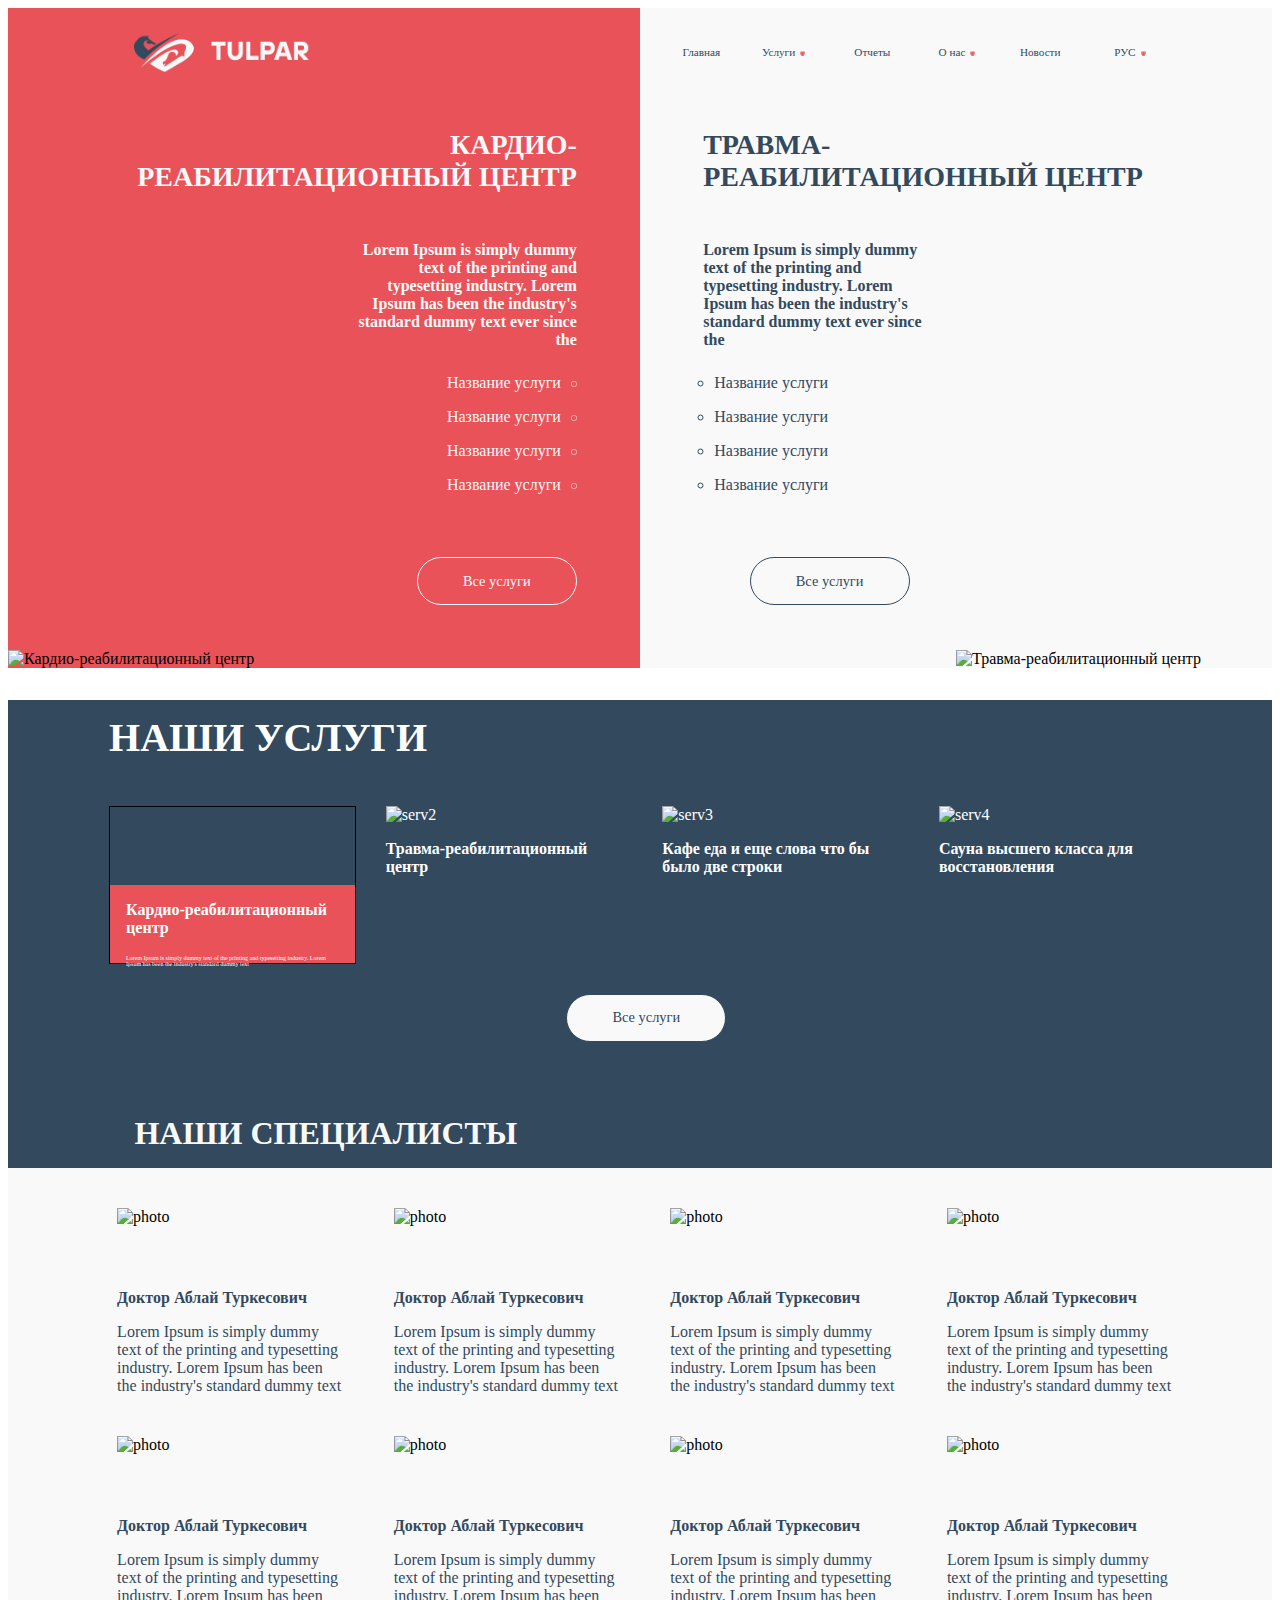
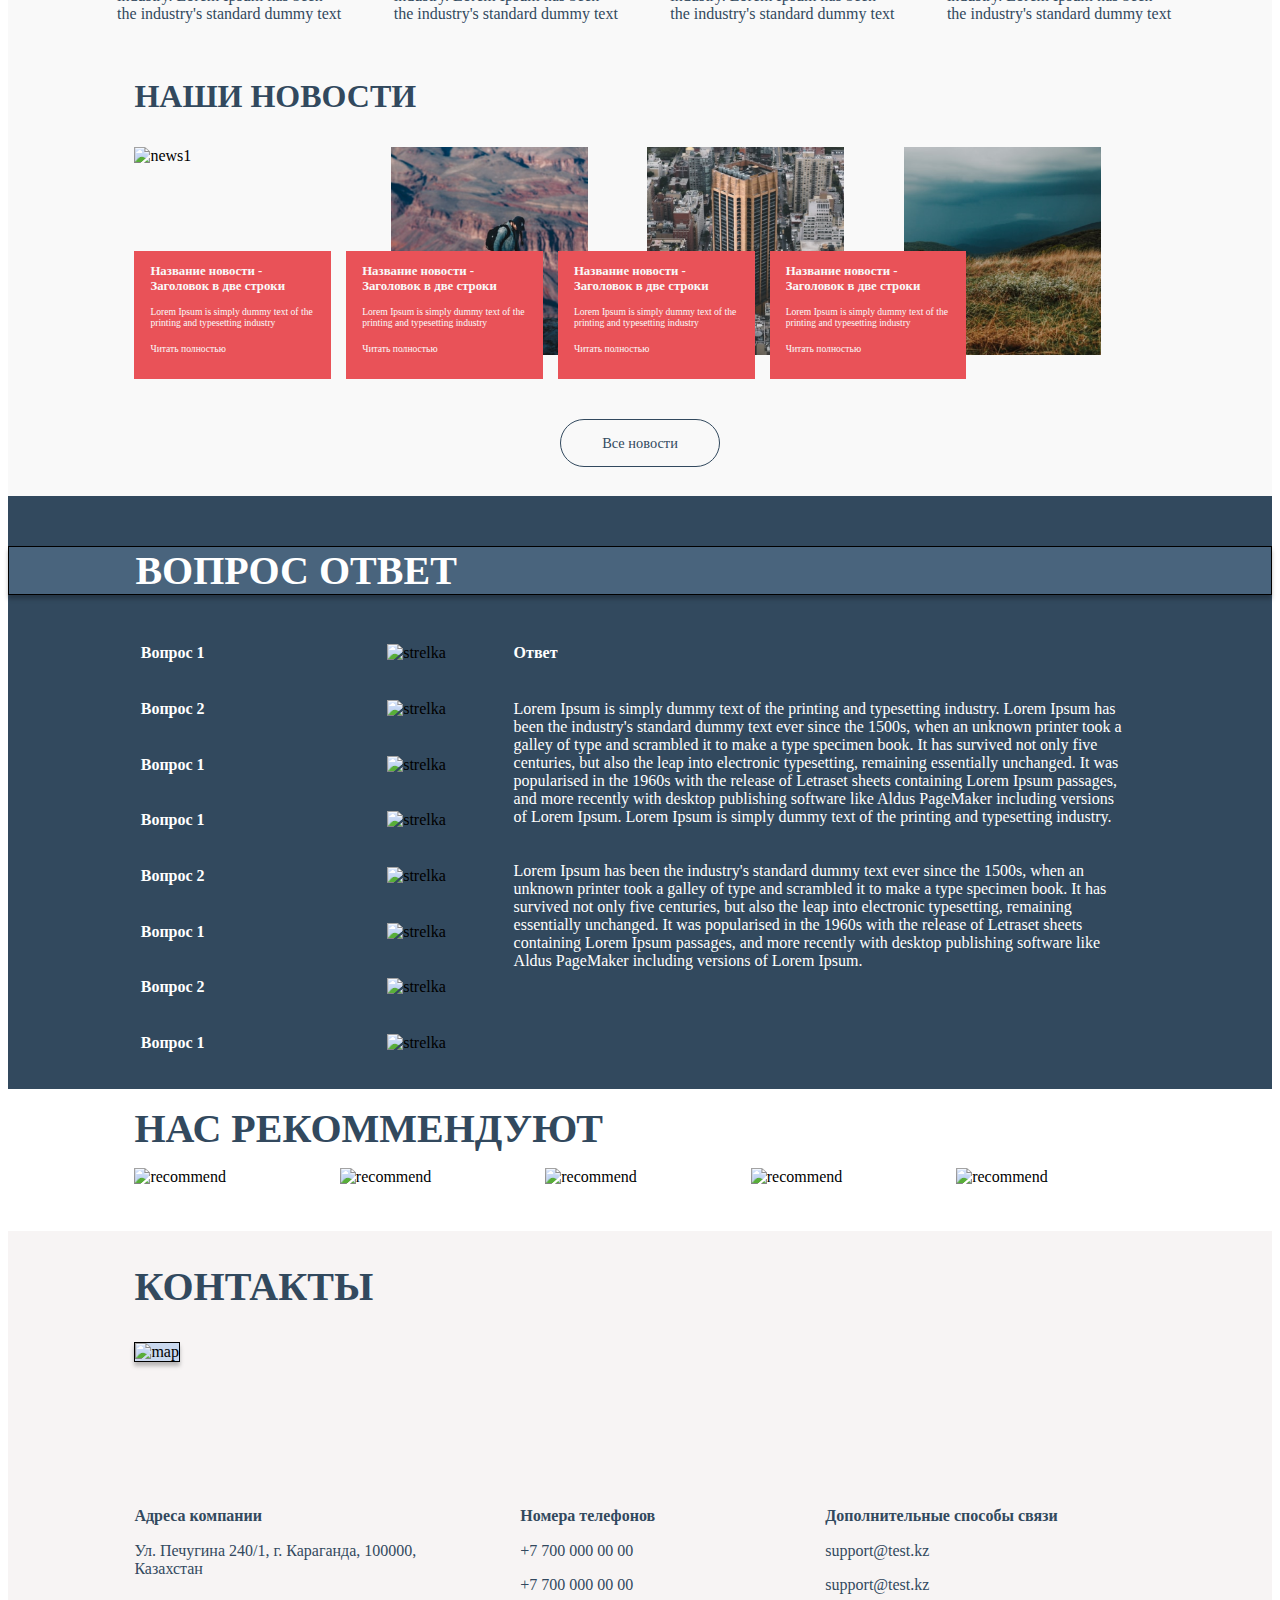
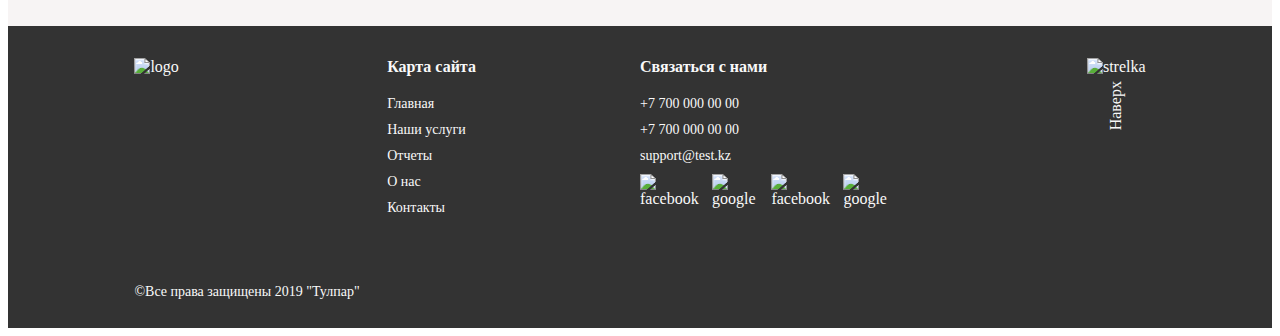
==== commit ffee09e9: "pictures with text" ====
--- a/index.html
+++ b/index.html
@@ -81,7 +81,9 @@
                         </li>
                     </ul>
 
-                    <button class="button" href="#">Все услуги</button>
+                    <a class="button__usluga1" href="usluga1.html">
+                        <button class="button" href="">Все услуги</button>
+                    </a>
                 </div>
                 <div class="main__fon1">
                     <img class="main__img1" src="assets/img/tablet.png" alt="Кардио-реабилитационный центр">
@@ -109,6 +111,128 @@
                 </div>
             </div>
         </main>
+    </div>
+
+    <div class="block-services">
+        <div class="services">
+            <div class="services__head">НАШИ УСЛУГИ</div>
+            <div class="services__cardio">
+                <div class="services__text">
+                    <div class="services_h servhead">Кардио-реабилитационный центр</div>
+                    <br>
+                    <div class="services__text-p">Lorem Ipsum is simply dummy text of the printing and typesetting
+                    industry. Lorem Ipsum has been the industry's standard dummy text</div>
+                </div>
+            </div>
+            <div class="services__travma">
+                <img class="services__img2 img" src="assets/img/leg.png" alt="serv2">
+                <p class="services__h servhead">Травма-реабилитационный центр</p>
+            </div>
+            <div class="services__food">
+                <img class="services__img3 img" src="assets/img/room.png" alt="serv3">
+                <p class="services__h servhead">Кафе еда и еще слова что бы было две строки</p>
+            </div>
+            <div class="services__sauna">
+                <img class="services__img4 img" src="assets/img/banya.png" alt="serv4">
+                <p class="services_h servhead">Сауна высшего класса для восстановления</p>
+            </div>
+            <button class="button buttonserv" href="#">Все услуги</button>
+        </div>
+    </div>
+
+    <div class="block-specialists">
+        <div class="specialists__heading">Наши специалисты</div>
+        <div class="specialists-container">
+            <div class="specialists1">
+                <div class="specialists__photo">
+                    <img class="specialists__img" src="assets/img/oldwoman.png" alt="photo">
+                </div>
+                <div class="specialists__none"></div>
+                <div class="specialists__content">
+                    <p class="specialists__name">Доктор Аблай Туркесович</p>
+                    <p class="specialists__text">Lorem Ipsum is simply dummy text of the printing and typesetting
+                        industry. Lorem Ipsum has been the industry's standard dummy text</p>
+                </div>
+            </div>
+            <div class="specialists2">
+                <div class="specialists__photo">
+                    <img class="specialists__img" src="assets/img/girl.png" alt="photo">
+                </div>
+                <div class="specialists__none"></div>
+                <div class="specialists__content">
+                    <p class="specialists__name">Доктор Аблай Туркесович</p>
+                    <p class="specialists__text">Lorem Ipsum is simply dummy text of the printing and typesetting
+                        industry. Lorem Ipsum has been the industry's standard dummy text</p>
+                </div>
+            </div>
+            <div class="specialists3">
+                <div class="specialists__photo">
+                    <img class="specialists__img" src="assets/img/colorgirl.png" alt="photo">
+                </div>
+                <div class="specialists__none"></div>
+                <div class="specialists__content">
+                    <p class="specialists__name">Доктор Аблай Туркесович</p>
+                    <p class="specialists__text">Lorem Ipsum is simply dummy text of the printing and typesetting
+                        industry. Lorem Ipsum has been the industry's standard dummy text</p>
+                </div>
+            </div>
+            <div class="specialists4">
+                <div class="specialists__photo">
+                    <img class="specialists__img" src="assets/img/man.png" alt="photo">
+                </div>
+                <div class="specialists__none"></div>
+                <div class="specialists__content">
+                    <p class="specialists__name">Доктор Аблай Туркесович</p>
+                    <p class="specialists__text">Lorem Ipsum is simply dummy text of the printing and typesetting
+                        industry. Lorem Ipsum has been the industry's standard dummy text</p>
+                </div>
+            </div>
+            <div class="specialists5" id="5">
+                <div class="specialists__photo">
+                    <img class="specialists__img" src="assets/img/oldwoman.png" alt="photo">
+                </div>
+                <div class="specialists__none"></div>
+                <div class="specialists__content">
+                    <p class="specialists__name">Доктор Аблай Туркесович</p>
+                    <p class="specialists__text">Lorem Ipsum is simply dummy text of the printing and typesetting
+                        industry. Lorem Ipsum has been the industry's standard dummy text</p>
+                </div>
+            </div>
+            <div class="specialists6" id="6">
+                <div class="specialists__photo">
+                    <img class="specialists__img" src="assets/img/girl.png" alt="photo">
+                </div>
+                <div class="specialists__none"></div>
+                <div class="specialists__content">
+                    <p class="specialists__name">Доктор Аблай Туркесович</p>
+                    <p class="specialists__text">Lorem Ipsum is simply dummy text of the printing and typesetting
+                        industry. Lorem Ipsum has been the industry's standard dummy text</p>
+                </div>
+            </div>
+            <div class="specialists7" id="7">
+                <div class="specialists__photo">
+                    <img class="specialists__img" src="assets/img/colorgirl.png" alt="photo">
+                </div>
+                <div class="specialists__none"></div>
+                <div class="specialists__content">
+                    <p class="specialists__name">Доктор Аблай Туркесович</p>
+                    <p class="specialists__text">Lorem Ipsum is simply dummy text of the printing and typesetting
+                        industry. Lorem Ipsum has been the industry's standard dummy text</p>
+                </div>
+            </div>
+            <div class="specialists8" id="8">
+                <div class="specialists__photo">
+                    <img class="specialists__img" src="assets/img/man.png" alt="photo">
+                </div>
+                <div class="specialists__none"></div>
+                <div class="specialists__content">
+                    <p class="specialists__name">Доктор Аблай Туркесович</p>
+                    <p class="specialists__text">Lorem Ipsum is simply dummy text of the printing and typesetting
+                        industry. Lorem Ipsum has been the industry's standard dummy text</p>
+                </div>
+            </div>
+        </div>
+        <!-- <div style="background-color: black; width: 767px;">a</div> -->
     </div>
 
     <div class="block-news">
--- a/assets/styles/style.css
+++ b/assets/styles/style.css
@@ -321,7 +321,8 @@
 .main__fon1 {
     grid-column: 1/2;
     grid-row: 2/3;
-    align-items: end;
+    margin-top: auto;
+    margin-bottom: 0;
 }
 
 .main__img1 {
@@ -379,6 +380,10 @@
     margin-bottom: 20%;
 }
 
+.button__usluga1 {
+    text-decoration: none;
+}
+
 .main-container2 {
     grid-column: 2/3;
     background-color: #F9F9F9;
@@ -405,7 +410,8 @@
 .main__fon2 {
     grid-column: 2/3;
     grid-row: 2/3;
-    align-items: end;
+    margin-top: auto;
+    margin-bottom: 0;
 }
 
 .main__img2 {
@@ -486,6 +492,114 @@
 
 /* конец блок слоган */
 
+/* блок 'наши специалисты' */
+
+.block-specialists {
+    background-color: #F9F9F9;
+}
+
+.specialists__heading {
+    text-transform: uppercase;
+    font-family: 'TT Hoves';
+    font-style: normal;
+    color: #F9F9F9;
+    font-size: 2rem;
+    font-weight: 800;
+    padding-left: 10%;
+    background-color: rgba(50, 73, 94, 1);
+    padding-bottom: 1rem;
+    padding-top: 3rem;
+}
+
+.specialists-container {
+    display: grid;
+    /* grid-template-columns: repeat(auto-fit, minmax(15rem, 1fr)); */
+    grid-template-columns: repeat(4, 1fr);
+    grid-gap: 2rem;
+    justify-content: center;
+    margin-left: 8%;
+    margin-right: 7%;
+    margin-top: 2rem;
+    /* margin-bottom: 1rem; */
+}
+
+.specialists1,
+.specialists2,
+.specialists3,
+.specialists4,
+.specialists5,
+.specialists6,
+.specialists7,
+.specialists8 {
+    grid-column: 1fr;
+    display: grid;
+    grid-template-columns: 50% 50%;
+    grid-template-rows: 40% 60%;
+    /* border: 1px solid blue; */
+    padding: 0.5rem;
+    border-radius: 10px;
+    margin-bottom: 1rem;
+}
+
+.specialists1:hover,
+.specialists2:hover,
+.specialists3:hover,
+.specialists4:hover,
+.specialists5:hover,
+.specialists6:hover,
+.specialists7:hover,
+.specialists8:hover {
+    background: rgba(50, 73, 94, 0.2);
+}
+
+.specialists__photo {
+    grid-column: 1/2;
+    grid-row: 1/2;
+    margin: 0 0.5rem 0.5rem 0;
+}
+
+.specialists__img {
+    width: 100wv;
+    height: auto;
+}
+
+.specialists__content {
+    grid-column: 1/3;
+    grid-row: 2/3;
+}
+
+.specialists__name {
+    font-family: 'TT Hoves';
+    font-style: normal;
+    color: rgba(50, 73, 94, 1);
+    font-size: 1rem;
+    font-weight: 600;
+}
+
+.specialists__text {
+    font-family: 'TT Hoves';
+    font-style: normal;
+    color: rgba(50, 73, 94, 1);
+    font-weight: normal;
+    font-size: 1rem;
+}
+
+/* для смартфонов */
+@media screen and (max-width: 890px) {
+    .specialists-container {
+        grid-template-columns: repeat(2, 1fr);
+    }
+
+    .specialists5,
+    .specialists6,
+    .specialists7,
+    .specialists8 {
+        display: none;
+    }
+}
+
+/* конец блока 'наши специалисты' */
+
 /* блок новостей */
 .block-news {
     display: grid;
@@ -497,15 +611,18 @@
     width: 80%;
     height: 80%;
     margin: auto;
-    padding: 4rem;
-    object-fit: cover;
+    padding-bottom: 4%;
+    /*padding: 4rem;*/
+    /*object-fit: cover;
+    padding-left: 10%;
+    padding-right: 10%;*/
 }
 
 .news__heading {
     font-family: 'TT Hoves';
     color: rgba(50, 73, 94, 1);
     /*font-size: 44px;*/
-    font-size: 2.5rem;
+    font-size: 2rem;
     font-style: normal;
     font-weight: 800;
 }
@@ -514,29 +631,40 @@
     display: grid;
     grid-template-columns: repeat(4 1fr);
     gap: 15px;
-    width: 100%;
-    height: 100%;
+
+    height: 6.5em;
+    /*width: 100%;
+    height: 100%;*/
 }
 
 .news__img1 {
+    display: grid;
     grid-column: 1/2;
+    width: 12.3rem;
+    height: 13rem;
 }
 
 .news__img2 {
     grid-column: 2/3;
     /*width: 281px;
-    height: 325px;*/
+    height: 325px;
     width: 17.55em;
-    height: 20.3em;
+    height: 20.3em;*/
+    width: 12.28rem;
+    height: 13rem;
 
 }
 
 .news__img3 {
     grid-column: 3/4;
+    width: 12.3rem;
+    height: 13rem;
 }
 
 .news__img4 {
     grid-column: 4/5;
+    width: 12.3rem;
+    height: 13rem;
 }
 
 
@@ -544,8 +672,8 @@
     display: grid;
     grid-template-columns: repeat(4 1fr);
     gap: 15px;
-    width: 100%;
-    height: 100%;
+    width: 52rem;
+    height: 8em;
     object-fit: cover;
     padding-bottom: 4%;
 }
@@ -576,42 +704,45 @@
     font-style: normal;
 
     /*width: 281px;
-    height: 172px;*/
+    height: 172px;
     width: 17.55em;
-    height: 10em;
+    height: 10em;*/
 }
 
 .news_h {
     font-weight: 800;
-    font-size: 16px;
-    line-height: 20px;
-
-    padding-left: 20px;
-    padding-right: 20px;
+    /*font-size: 16px;
+    line-height: 20px;*/
+    font-size: 0.8rem;
+
+    padding-left: 1rem;
+    padding-right: 1rem;
 }
 
 .news_text {
     font-weight: normal;
-    font-size: 14px;
-    line-height: 17px;
-
-    padding-left: 20px;
-    padding-right: 20px;
+    /*font-size: 14px;
+    line-height: 17px;*/
+    font-size: 0.6rem;
+
+    padding-left: 1rem;
+    padding-right: 1rem;
 }
 
 .news_link {
     color: #F9F9F9;
     font-weight: 500;
-    font-size: 14px;
-    line-height: 17px;
+    /*font-size: 14px;
+    line-height: 17px;*/
+    font-size: 0.6rem;
     text-decoration: none;
 
-    padding-left: 20px;
-    padding-right: 20px;
-}
-
-
-.button {
+    padding-left: 1rem;
+    padding-right: 1rem;
+}
+
+
+/*.button {
     display: grid;
     width: 160px;
     height: 50px;
@@ -630,118 +761,561 @@
     align-items: center;
 
     cursor: pointer;
-}
+}*/
+
+.button {
+    display: grid;
+    width: 10rem;
+    height: 3rem;
+    border: 1px solid #32495E;
+    box-sizing: border-box;
+    border-radius: 25px;
+
+    font-family: 'TT Hoves';
+    color: #32495E;
+    font-size: 0.9rem;
+    font-style: normal;
+    font-weight: 500;
+
+    background-color: #F9F9F9;
+    justify-self: center;
+    align-items: center;
+
+    cursor: pointer;
+}
+
+
 
 /* для декстопов */
-@media screen and (min-width: 1024px) {}
-
-/* для планшетов */
-@media screen and (min-width: 768px) and (max-width: 1023px) {}
-
-/* для смартфонов */
-@media screen and (max-width: 767px) {
+@media screen and (min-width: 1024px) {
+    .block-news {
+        display: grid;
+        background-color: #F9F9F9;
+    }
+
     .news-container {
         display: grid;
+        width: 80%;
+        height: 80%;
         margin: auto;
+        padding-bottom: 4%;
+        object-fit: cover;
+        /*padding: 4rem;*/
+        /*object-fit: cover;
+    padding-left: 10%;
+    padding-right: 10%;*/
     }
 
     .news__heading {
         font-family: 'TT Hoves';
         color: rgba(50, 73, 94, 1);
         /*font-size: 44px;*/
-        font-size: 1.5rem;
+        font-size: 2rem;
         font-style: normal;
         font-weight: 800;
     }
 
     .news__blocks {
         display: grid;
-        grid-template-columns: 1fr 1fr;
-        gap: 5px;
+        grid-template-columns: repeat(4 1fr);
+        gap: 15px;
+
+        height: 6.5em;
+        /*width: 100%;
+    height: 100%;*/
     }
 
     .news__img1 {
+        display: grid;
         grid-column: 1/2;
+        width: 12.3rem;
+        height: 13rem;
     }
 
     .news__img2 {
         grid-column: 2/3;
         /*width: 281px;
-        height: 325px;*/
-        width: 17.55em;
-        height: 20.3em;
+    height: 325px;
+    width: 17.55em;
+    height: 20.3em;*/
+        width: 12.28rem;
+        height: 13rem;
 
     }
 
     .news__img3 {
+        grid-column: 3/4;
+        width: 12.3rem;
+        height: 13rem;
+    }
+
+    .news__img4 {
+        grid-column: 4/5;
+        width: 12.3rem;
+        height: 13rem;
+    }
+
+
+    .news__textblocks {
+        display: grid;
+        grid-template-columns: repeat(4 1fr);
+        gap: 15px;
+        width: 52rem;
+        height: 8em;
+        object-fit: cover;
+        padding-bottom: 4%;
+    }
+
+    .news__block1 {
         grid-column: 1/2;
     }
 
-    .news__img4 {
+    .news__block2 {
         grid-column: 2/3;
     }
 
-    .news__textblocks {
-        display: grid;
-        grid-template-columns: 1fr 1fr;
-        gap: 5px;
-        padding-bottom: 4%;
+    .news__block3 {
+        grid-column: 3/4;
+    }
+
+    .news__block4 {
+        grid-column: 4/5;
     }
 
     .news__block1,
     .news__block2,
     .news__block3,
     .news__block4 {
-        width: 17.55em;
-        height: 10em;
+        background-color: #E95258;
+        font-family: 'TT Hoves';
+        color: #F9F9F9;
+        font-style: normal;
+
+        /*width: 281px;
+    height: 172px;
+    width: 17.55em;
+    height: 10em;*/
     }
 
     .news_h {
         font-weight: 800;
-        font-size: 16px;
-        line-height: 20px;
-
-        padding-left: 20px;
-        padding-right: 20px;
+        /*font-size: 16px;
+    line-height: 20px;*/
+        font-size: 0.8rem;
+
+        padding-left: 1rem;
+        padding-right: 1rem;
     }
 
     .news_text {
         font-weight: normal;
-        font-size: 14px;
-        line-height: 17px;
-
-        padding-left: 20px;
-        padding-right: 20px;
+        /*font-size: 14px;
+    line-height: 17px;*/
+        font-size: 0.6rem;
+
+        padding-left: 1rem;
+        padding-right: 1rem;
     }
 
     .news_link {
         color: #F9F9F9;
         font-weight: 500;
-        font-size: 14px;
-        line-height: 17px;
+        /*font-size: 14px;
+    line-height: 17px;*/
+        font-size: 0.6rem;
         text-decoration: none;
 
-        padding-left: 20px;
-        padding-right: 20px;
-    }
-
+        padding-left: 1rem;
+        padding-right: 1rem;
+    }
+
+
+    /*.button {
+    display: grid;
+    width: 160px;
+    height: 50px;
+    border: 1px solid #32495E;
+    box-sizing: border-box;
+    border-radius: 25px;
+
+    font-family: 'TT Hoves';
+    color: #32495E;
+    font-size: 14px;
+    font-style: normal;
+    font-weight: 500;
+
+    background-color: #F9F9F9;
+    justify-self: center;
+    align-items: center;
+
+    cursor: pointer;
+}*/
 
     .button {
         display: grid;
-        width: 160px;
-        height: 50px;
+        width: 10rem;
+        height: 3rem;
         border: 1px solid #32495E;
         box-sizing: border-box;
         border-radius: 25px;
 
         font-family: 'TT Hoves';
         color: #32495E;
-        font-size: 14px;
+        font-size: 0.9rem;
         font-style: normal;
         font-weight: 500;
 
         background-color: #F9F9F9;
         justify-self: center;
+        align-items: center;
+
+        cursor: pointer;
+    }
+
+}
+
+/* для планшетов */
+@media screen and (min-width: 768px) and (max-width: 1023px) {
+    .block-news {
+        display: grid;
+        background-color: #F9F9F9;
+    }
+
+    .news-container {
+        display: grid;
+        width: 80%;
+        height: 80%;
+        margin: auto;
+        padding-bottom: 8%;
+        /*padding: 4rem;*/
+        /*object-fit: cover;
+        padding-left: 10%;
+        padding-right: 10%;*/
+    }
+
+    .news__heading {
+        font-family: 'TT Hoves';
+        color: rgba(50, 73, 94, 1);
+        /*font-size: 44px;*/
+        font-size: 2rem;
+        font-style: normal;
+        font-weight: 800;
+    }
+
+    .news__blocks {
+        display: grid;
+        grid-template-columns: 1fr 1fr 1fr;
+        gap: 15px;
+
+        height: 7em;
+        /*width: 100%;
+        height: 100%;*/
+    }
+
+    .news__img1 {
+        display: grid;
+        grid-column: 1/2;
+        width: 12rem;
+        height: 14rem;
+    }
+
+    .news__img2 {
+        grid-column: 2/3;
+        /*width: 281px;
+        height: 325px;
+        width: 17.55em;
+        height: 20.3em;*/
+        width: 12rem;
+        height: 14rem;
+
+    }
+
+    .news__img3 {
+        display: grid;
+        grid-column: 3/4;
+        width: 12rem;
+        height: 14rem;
+    }
+
+    .news__img4 {
+        display: none;
+    }
+
+
+    .news__textblocks {
+        display: grid;
+        grid-template-columns: 1fr 1fr 1fr;
+        gap: 1.38rem;
+        width: 35rem;
+        height: 8em;
+        object-fit: cover;
+        padding-bottom: 4%;
+    }
+
+    .news__block1 {
+        grid-column: 1/2;
+        width: 12rem;
+        height: 7rem;
+    }
+
+    .news__block2 {
+        grid-column: 2/3;
+        width: 12rem;
+        height: 7rem;
+    }
+
+    .news__block3 {
+        grid-column: 3/4;
+        width: 12rem;
+        height: 7rem;
+    }
+
+    .news__block4 {
+        display: none;
+    }
+
+    .news__block1,
+    .news__block2,
+    .news__block3,
+    .news__block4 {
+        background-color: #E95258;
+        font-family: 'TT Hoves';
+        color: #F9F9F9;
+        font-style: normal;
+
+        /*width: 281px;
+        height: 172px;
+        width: 17.55em;
+        height: 10em;*/
+    }
+
+    .news_h {
+        font-weight: 800;
+        /*font-size: 16px;
+        line-height: 20px;*/
+        font-size: 0.8rem;
+
+        padding-left: 1rem;
+        padding-right: 1rem;
+    }
+
+    .news_text {
+        font-weight: normal;
+        /*font-size: 14px;
+        line-height: 17px;*/
+        font-size: 0.6rem;
+
+        padding-left: 1rem;
+        padding-right: 1rem;
+    }
+
+    .news_link {
+        color: #F9F9F9;
+        font-weight: 500;
+        /*font-size: 14px;
+        line-height: 17px;*/
+        font-size: 0.6rem;
+        text-decoration: none;
+
+        padding-left: 1rem;
+        padding-right: 1rem;
+    }
+
+    .button {
+        display: grid;
+        width: 10rem;
+        height: 3rem;
+        border: 1px solid #32495E;
+        box-sizing: border-box;
+        border-radius: 25px;
+
+        font-family: 'TT Hoves';
+        color: #32495E;
+        font-size: 0.9rem;
+        font-style: normal;
+        font-weight: 500;
+
+        background-color: #F9F9F9;
+        justify-self: center;
+        align-items: center;
+
+        cursor: pointer;
+    }
+}
+
+/* для смартфонов */
+@media screen and (max-width: 767px) {
+    .block-news {
+        display: grid;
+        background-color: #F9F9F9;
+    }
+
+    .news-container {
+        display: grid;
+        width: 80%;
+        height: 80%;
+        margin: auto;
+        padding-bottom: 150%;
+        /*padding: 4rem;*/
+        /*object-fit: cover;
+        padding-left: 10%;
+        padding-right: 10%;*/
+    }
+
+    .news__heading {
+        font-family: 'TT Hoves';
+        color: rgba(50, 73, 94, 1);
+        /*font-size: 44px;*/
+        font-size: 2rem;
+        font-style: normal;
+        font-weight: 800;
+    }
+
+    .news__blocks {
+        display: grid;
+        grid-template-columns: 1fr;
+        grid-template-rows: 1fr 1fr 1fr;
+        gap: 15px;
+
+        height: 0.2rem;
+        /*width: 100%;
+        height: 100%;*/
+        background-color: chartreuse;
+    }
+
+    .news__img1 {
+        display: grid;
+        grid-column: 1/2;
+        grid-row: 1/2;
+        width: 20rem;
+        height: 23rem;
+    }
+
+    .news__img2 {
+        grid-column: 1/2;
+        grid-row: 2/3;
+        /*width: 281px;
+        height: 325px;
+        width: 17.55em;
+        height: 20.3em;*/
+        width: 20rem;
+        height: 23rem;
+
+    }
+
+    .news__img3 {
+        display: grid;
+        grid-column: 1/2;
+        grid-row: 3/4;
+        width: 20rem;
+        height: 23rem;
+    }
+
+    .news__img4 {
+        display: none;
+    }
+
+
+    .news__textblocks {
+        display: grid;
+        grid-template-columns: 1fr;
+        grid-template-rows: 1fr 1fr 1fr;
+        gap: 13rem;
+        /*width: 35rem;*/
+        height: 8em;
+        object-fit: cover;
+        padding-bottom: 4%;
+        background-color: cornflowerblue;
+    }
+
+    .news__block1 {
+        grid-column: 1/2;
+        grid-row: 1/2;
+        width: 20rem;
+        height: 11.5rem;
+    }
+
+    .news__block2 {
+        grid-column: 1/2;
+        grid-row: 2/3;
+        width: 20rem;
+        height: 11.5rem;
+    }
+
+    .news__block3 {
+        grid-column: 1/2;
+        grid-row: 3/4;
+        width: 20rem;
+        height: 11.5rem;
+    }
+
+    .news__block4 {
+        display: none;
+    }
+
+    .news__block1,
+    .news__block2,
+    .news__block3,
+    .news__block4 {
+        background-color: #E95258;
+        font-family: 'TT Hoves';
+        color: #F9F9F9;
+        font-style: normal;
+
+        /*width: 281px;
+        height: 172px;
+        width: 17.55em;
+        height: 10em;*/
+    }
+
+    .news_h {
+        font-weight: 800;
+        /*font-size: 16px;
+        line-height: 20px;*/
+        font-size: 0.8rem;
+
+        padding-left: 1rem;
+        padding-right: 1rem;
+    }
+
+    .news_text {
+        font-weight: normal;
+        /*font-size: 14px;
+        line-height: 17px;*/
+        font-size: 0.6rem;
+
+        padding-left: 1rem;
+        padding-right: 1rem;
+    }
+
+    .news_link {
+        color: #F9F9F9;
+        font-weight: 500;
+        /*font-size: 14px;
+        line-height: 17px;*/
+        font-size: 0.6rem;
+        text-decoration: none;
+
+        padding-left: 1rem;
+        padding-right: 1rem;
+    }
+
+    .button {
+        display: grid;
+        width: 10rem;
+        height: 3rem;
+        border: 1px solid #32495E;
+        box-sizing: border-box;
+        border-radius: 25px;
+
+        font-family: 'TT Hoves';
+        color: #32495E;
+        font-size: 0.9rem;
+        font-style: normal;
+        font-weight: 500;
+
+        background-color: #F9F9F9;
+        justify-self: start;
         align-items: center;
 
         cursor: pointer;
@@ -1270,6 +1844,7 @@
         grid-template-columns: 30% 10% 80%;
         grid-template-rows: 10% repeat(8, 1fr);
         margin: auto;
+        width: 100%;
     }
 
     .quest__h1 {
@@ -1286,6 +1861,7 @@
         background: #49647D;
         border: 1px solid #000000;
         box-shadow: 0px 4px 4px rgba(0, 0, 0, 0.25);
+        width: 73%;
     }
 
     .q {
@@ -1306,4 +1882,93 @@
 
 }
 
-/* конец блока вопрос ответ*/+/* конец блока вопрос ответ*/
+
+/*блок наши услуги*/
+
+.block-services {
+    background-color: #32495E;
+    width: 100%;
+    font-family: 'TT Hoves';
+    color: white;
+}
+
+.services {
+    display: grid;
+    grid-template-columns: repeat(auto-fit, minmax(100px, 1fr));
+    grid-template-rows: 20% 1fr 20%;
+    grid-gap: 7%;
+    grid-gap: 2rem;
+    justify-content: center;
+    margin-left: 8%;
+    margin-right: 7%;
+    margin-top: 2rem;
+}
+
+.services__head {
+    grid-area: 1/1/2/5;
+    font-family: 'TT Hoves';
+    font-style: normal;
+    font-weight: 800;
+    font-size: 2.5rem;
+    color: white;
+    margin-top: 5%;
+    margin-bottom: 5%;
+    align-self: center;
+}
+
+.servhead {
+    font-size: 1rem;
+    font-style: normal;
+    font-weight: 800;
+}
+
+.services__cardio {
+    border: 1px solid black;
+    grid-area: 2/1/3/2;
+    display: grid;
+    grid-template-columns: 100%;
+    grid-template-rows: 50% 50%;
+    background-image: url(../img/med.png);
+    background-repeat: no-repeat;
+    background-size: 100%;
+    width: 100%;
+    height: 100%;
+    word-wrap: break-word;
+}
+
+
+.services__travma {
+    grid-area: 2/2/3/3
+}
+
+.services__food {
+    grid-area: 2/3/3/4
+}
+
+.services__sauna {
+    grid-area: 2/4/3/5
+}
+
+.services__text {
+    grid-area: 2/1/3/1;
+    background-color: #E95258;
+    font-family: 'TT Hoves';
+    padding: 1rem;
+}
+
+.services__text-p {
+    font-family: 'TT Hoves';
+    font-size: 3%;
+    font-style: normal;
+    font-weight: 400;
+    word-wrap: break-word;
+}
+
+.buttonserv {
+    grid-area: 3/2/4/4
+}
+
+.img {
+    max-width: 100%;
+}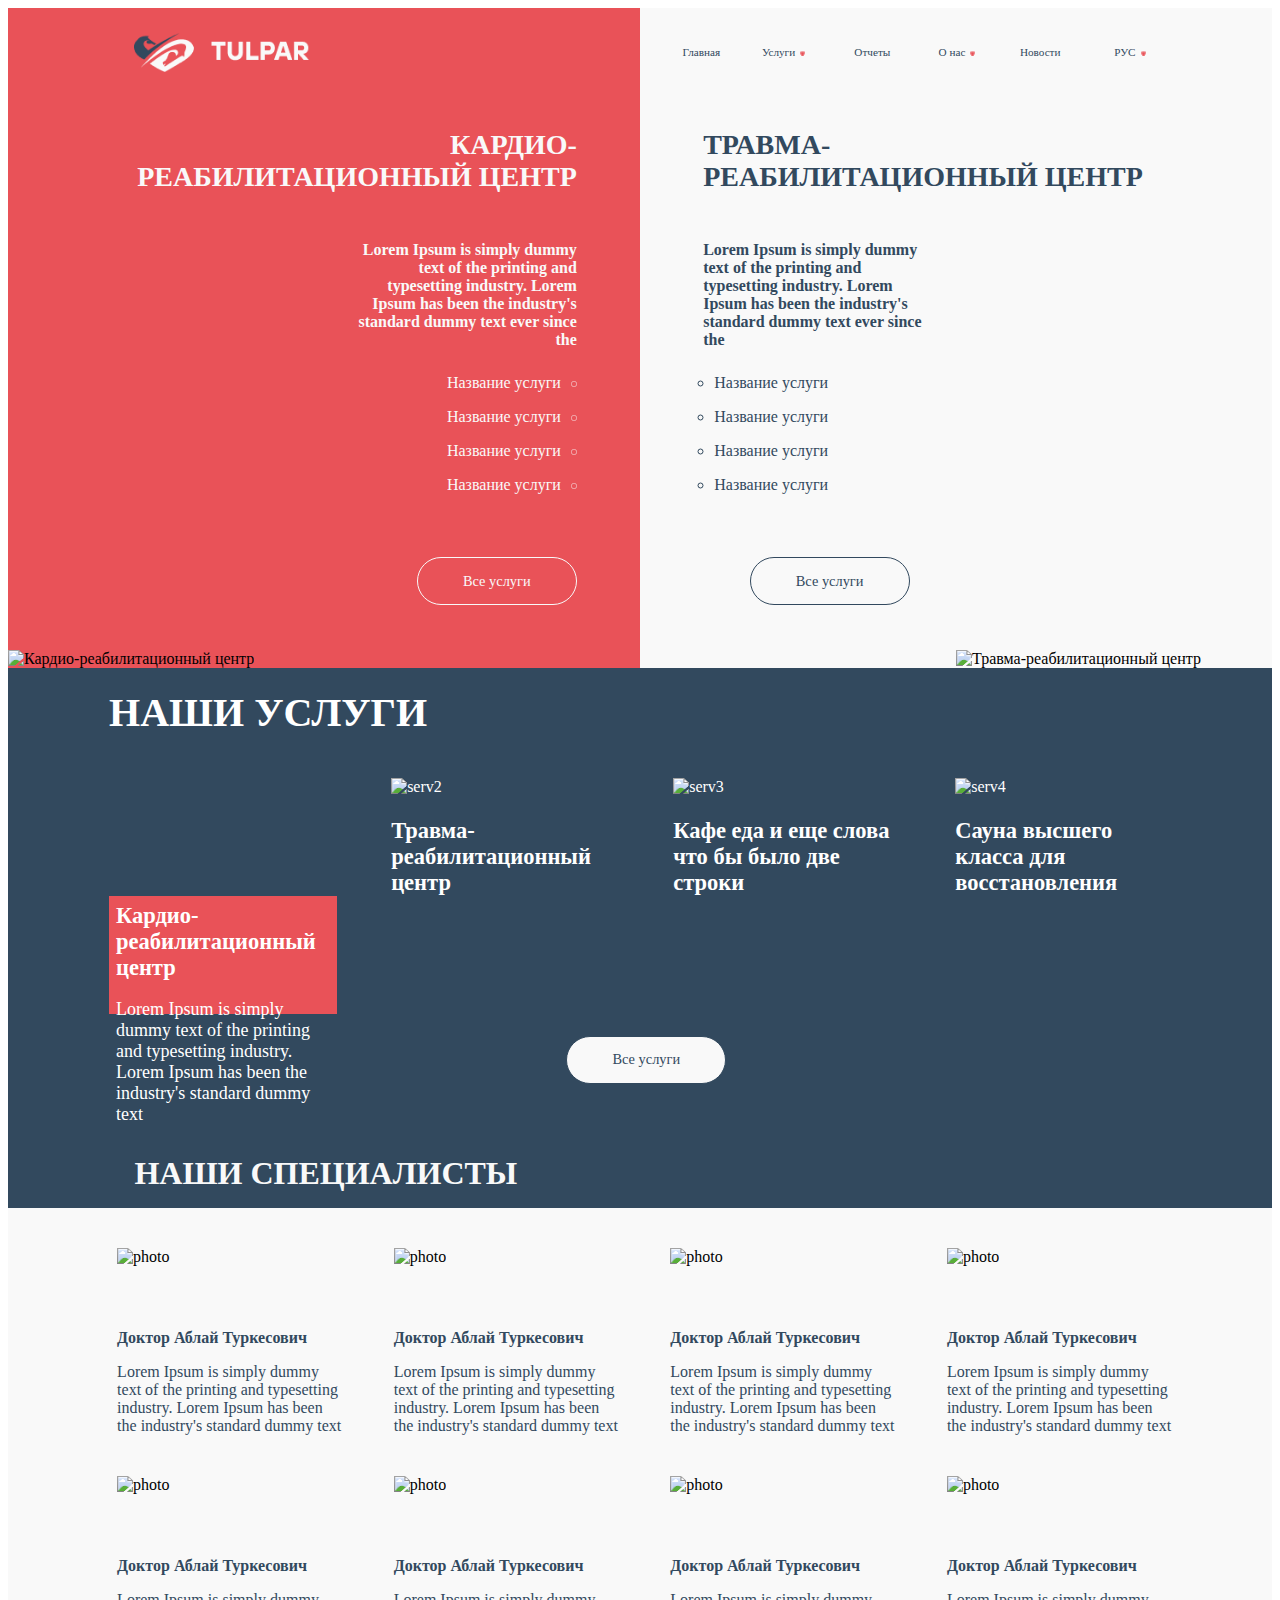
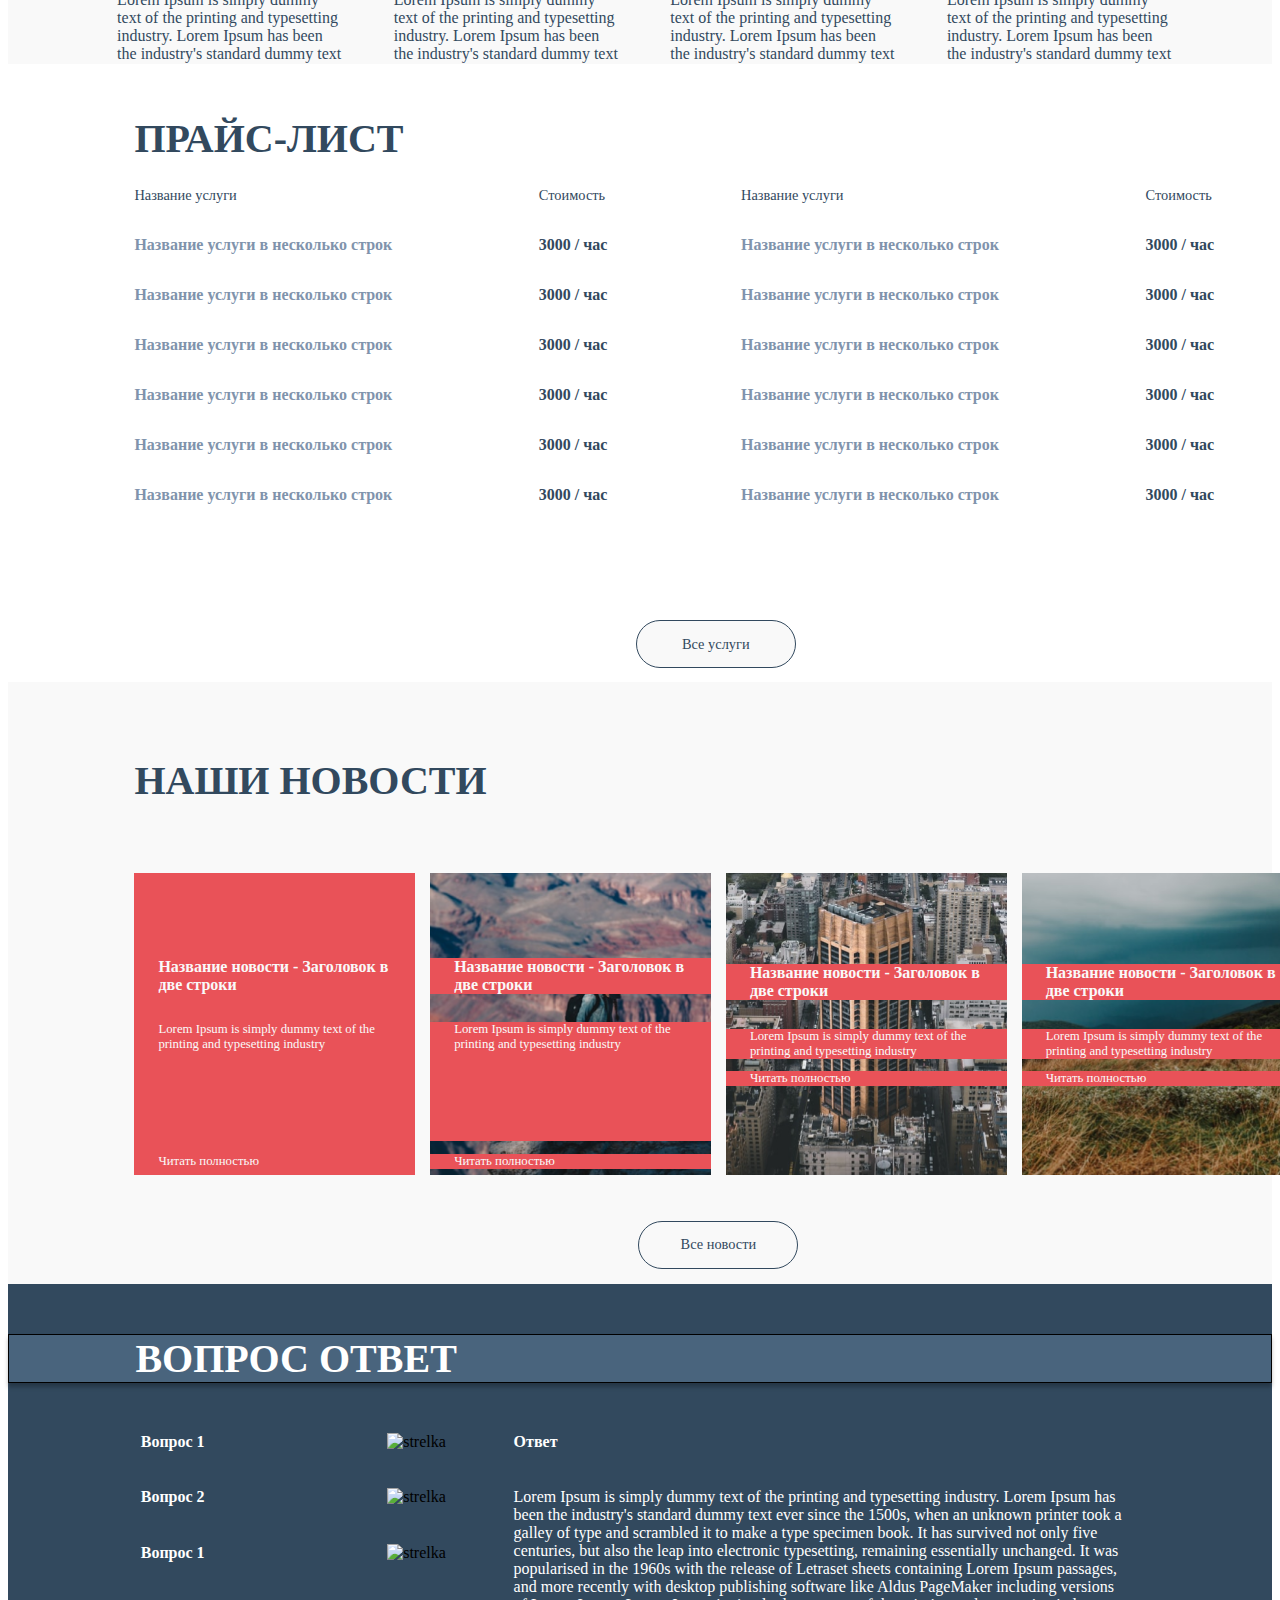
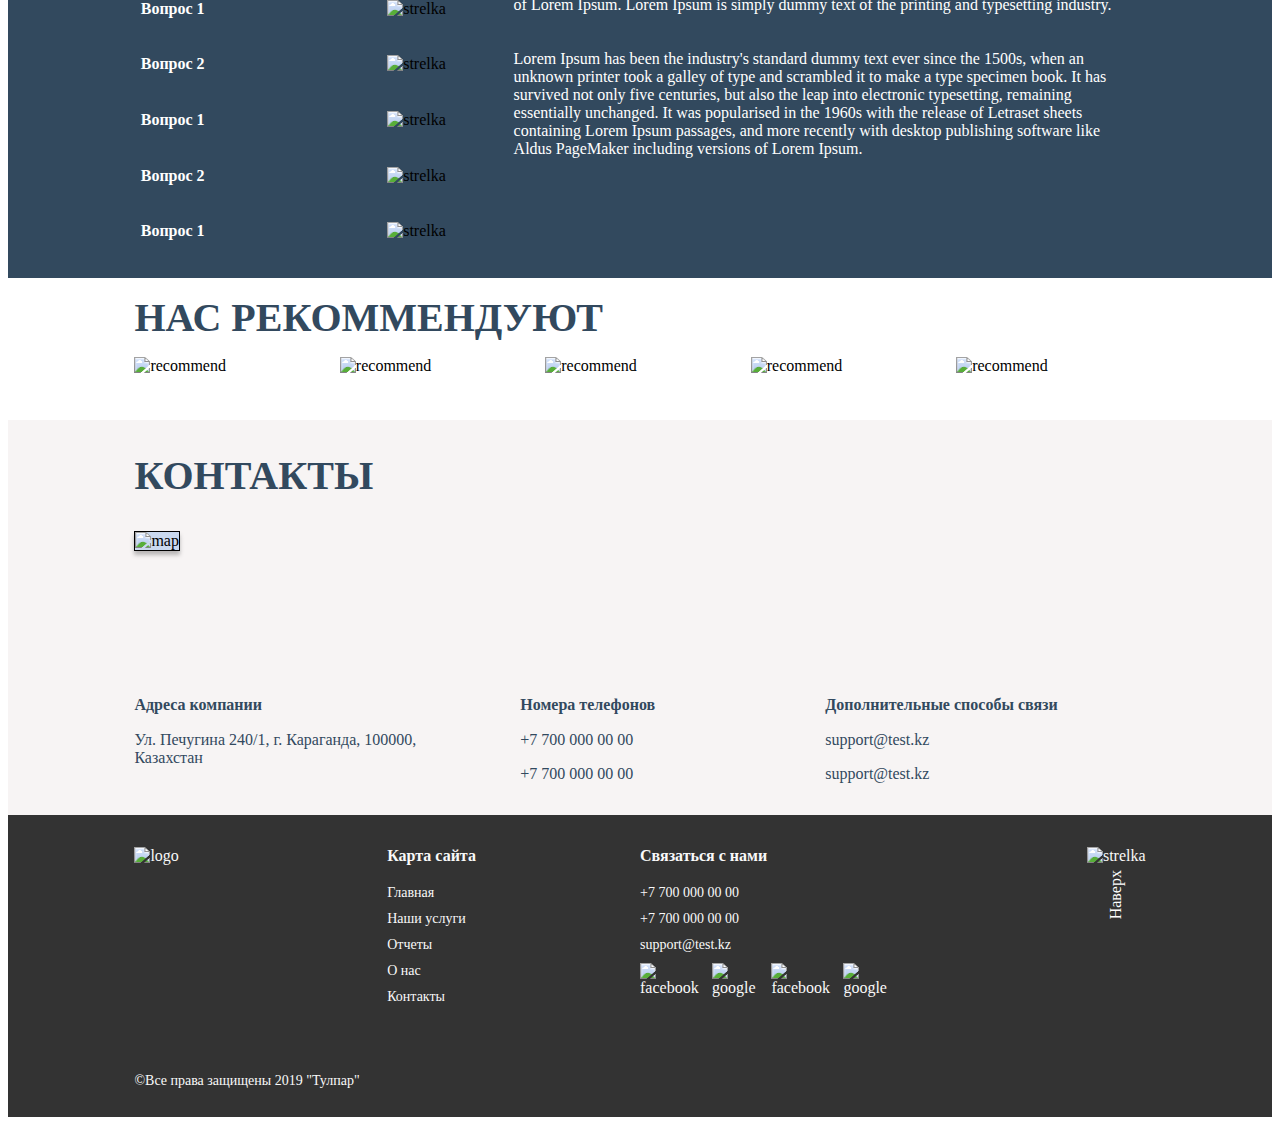
==== commit 4be492c9: "edit news block" ====
--- a/index.html
+++ b/index.html
@@ -12,7 +12,7 @@
 
 <body>
 
-    <div class="header-container">
+    <div class="header-container" id="header-container">
         <header class="header">
             <div class="header-container1">
                 <div class="header__logo-container">
@@ -121,7 +121,7 @@
                     <div class="services_h servhead">Кардио-реабилитационный центр</div>
                     <br>
                     <div class="services__text-p">Lorem Ipsum is simply dummy text of the printing and typesetting
-                    industry. Lorem Ipsum has been the industry's standard dummy text</div>
+                        industry. Lorem Ipsum has been the industry's standard dummy text</div>
                 </div>
             </div>
             <div class="services__travma">
@@ -136,7 +136,9 @@
                 <img class="services__img4 img" src="assets/img/banya.png" alt="serv4">
                 <p class="services_h servhead">Сауна высшего класса для восстановления</p>
             </div>
-            <button class="button buttonserv" href="#">Все услуги</button>
+            <div class="services-button">
+                <button class="button buttonserv" href="#">Все услуги</button>
+            </div>
         </div>
     </div>
 
@@ -187,7 +189,7 @@
                         industry. Lorem Ipsum has been the industry's standard dummy text</p>
                 </div>
             </div>
-            <div class="specialists5" id="5">
+            <div class="specialists5">
                 <div class="specialists__photo">
                     <img class="specialists__img" src="assets/img/oldwoman.png" alt="photo">
                 </div>
@@ -198,7 +200,7 @@
                         industry. Lorem Ipsum has been the industry's standard dummy text</p>
                 </div>
             </div>
-            <div class="specialists6" id="6">
+            <div class="specialists6">
                 <div class="specialists__photo">
                     <img class="specialists__img" src="assets/img/girl.png" alt="photo">
                 </div>
@@ -209,7 +211,7 @@
                         industry. Lorem Ipsum has been the industry's standard dummy text</p>
                 </div>
             </div>
-            <div class="specialists7" id="7">
+            <div class="specialists7">
                 <div class="specialists__photo">
                     <img class="specialists__img" src="assets/img/colorgirl.png" alt="photo">
                 </div>
@@ -220,7 +222,7 @@
                         industry. Lorem Ipsum has been the industry's standard dummy text</p>
                 </div>
             </div>
-            <div class="specialists8" id="8">
+            <div class="specialists8">
                 <div class="specialists__photo">
                     <img class="specialists__img" src="assets/img/man.png" alt="photo">
                 </div>
@@ -234,36 +236,80 @@
         </div>
         <!-- <div style="background-color: black; width: 767px;">a</div> -->
     </div>
-
+    <div class="block-price">
+        <div class="price">
+            <div class="price__h1">ПРАЙС-ЛИСТ</div>
+            <div class="price__col1">
+                <div class="price__col1-h2 price-h2">Название услуги
+                </div>
+                <div class="price__col1-name">Название услуги в несколько строк</div>
+                <div class="price__col1-name">Название услуги в несколько строк</div>
+                <div class="price__col1-name">Название услуги в несколько строк</div>
+                <div class="price__col1-name">Название услуги в несколько строк</div>
+                <div class="price__col1-name">Название услуги в несколько строк</div>
+                <div class="price__col1-name">Название услуги в несколько строк</div>
+            </div>
+            <div class="price__col2">
+                <div class="price__col2-h2 price-h2">Стоимость
+                </div>
+                <div class="price__col2-num">3000 / час</div>
+                <div class="price__col2-num">3000 / час</div>
+                <div class="price__col2-num">3000 / час</div>
+                <div class="price__col2-num">3000 / час</div>
+                <div class="price__col2-num">3000 / час</div>
+                <div class="price__col2-num">3000 / час</div>
+            </div>
+            <div class="price__col3">
+                <div class="price__col3-h2 price-h2">Название услуги
+                </div>
+                <div class="price__col3-name">Название услуги в несколько строк</div>
+                <div class="price__col3-name">Название услуги в несколько строк</div>
+                <div class="price__col3-name">Название услуги в несколько строк</div>
+                <div class="price__col3-name">Название услуги в несколько строк</div>
+                <div class="price__col3-name">Название услуги в несколько строк</div>
+                <div class="price__col3-name">Название услуги в несколько строк</div>
+            </div>
+            <div class="price__col4">
+                <div class="price__col4-h2 price-h2">Стоимость
+                </div>
+                <div class="price__col4-num">3000 / час</div>
+                <div class="price__col4-num">3000 / час</div>
+                <div class="price__col4-num">3000 / час</div>
+                <div class="price__col4-num">3000 / час</div>
+                <div class="price__col4-num">3000 / час</div>
+                <div class="price__col4-num">3000 / час</div>
+            </div>
+            <div class="price__button">
+                <button class="button" href="#">Все услуги</button>
+            </div>
+        </div>
+    </div>
     <div class="block-news">
         <div class="news-container">
             <p class="news__heading">НАШИ НОВОСТИ</p>
-
             <div class="news__blocks">
-                <img class="news__img1" src="assets/img/img1.png" alt="news1">
-                <img class="news__img2" src="assets/img/img2.png" alt="news2">
-                <img class="news__img3" src="assets/img/img3.png" alt="news3">
-                <img class="news__img4" src="assets/img/img4.png" alt="news4">
-            </div>
-            <div class="news__textblocks">
+
                 <div class="news__block1">
                     <p class="news_h">Название новости - Заголовок в две строки</p>
                     <p class="news_text">Lorem Ipsum is simply dummy text of the printing and typesetting industry
                     </p>
                     <a href="#" class="news_link">Читать полностью</a>
                 </div>
+
                 <div class="news__block2">
                     <p class="news_h">Название новости - Заголовок в две строки</p>
                     <p class="news_text">Lorem Ipsum is simply dummy text of the printing and typesetting industry
                     </p>
                     <a href="#" class="news_link">Читать полностью</a>
                 </div>
+
                 <div class="news__block3">
                     <p class="news_h">Название новости - Заголовок в две строки</p>
                     <p class="news_text">Lorem Ipsum is simply dummy text of the printing and typesetting industry
                     </p>
                     <a href="#" class="news_link">Читать полностью</a>
                 </div>
+                
                 <div class="news__block4">
                     <p class="news_h">Название новости - Заголовок в две строки</p>
                     <p class="news_text">Lorem Ipsum is simply dummy text of the printing and typesetting industry
@@ -382,7 +428,7 @@
             <div class="up">
                 <div class="up_strelka">
                     <img src="assets/img/strelka3.png" alt="strelka"></div>
-                <div class="up_text">Наверх</div>
+                <div class="up_text"><a class="link-up" href="#header-container">Наверх</a></div>
             </div>
         </div>
     </footer>
--- a/assets/styles/style.css
+++ b/assets/styles/style.css
@@ -621,23 +621,14 @@
 .news__heading {
     font-family: 'TT Hoves';
     color: rgba(50, 73, 94, 1);
-    /*font-size: 44px;*/
-    font-size: 2rem;
+    font-size: 2.5rem;
     font-style: normal;
     font-weight: 800;
-}
-
-.news__blocks {
-    display: grid;
-    grid-template-columns: repeat(4 1fr);
-    gap: 15px;
-
-    height: 6.5em;
-    /*width: 100%;
-    height: 100%;*/
-}
-
-.news__img1 {
+    margin-bottom: 12%;
+}
+
+
+/*.news__img1 {
     display: grid;
     grid-column: 1/2;
     width: 12.3rem;
@@ -646,10 +637,6 @@
 
 .news__img2 {
     grid-column: 2/3;
-    /*width: 281px;
-    height: 325px;
-    width: 17.55em;
-    height: 20.3em;*/
     width: 12.28rem;
     height: 13rem;
 
@@ -665,43 +652,77 @@
     grid-column: 4/5;
     width: 12.3rem;
     height: 13rem;
-}
-
-
-.news__textblocks {
+}*/
+
+
+.news__blocks {
     display: grid;
     grid-template-columns: repeat(4 1fr);
+    /*grid-template-columns: repeat(auto-fit, minmax(100px, 1fr));*/
     gap: 15px;
-    width: 52rem;
-    height: 8em;
-    object-fit: cover;
-    padding-bottom: 4%;
+    width: 73rem;
+    height: 10em;
+    /*object-fit: cover;*/
+    padding-bottom: 10%;
+    align-items: center;
 }
 
 .news__block1 {
+    display: grid;
     grid-column: 1/2;
+    grid-template-columns: 100%;
+    grid-template-rows: 50% 50%;
+    background-image: url(../img/img1.png);
+    background-repeat: no-repeat;
+    background-size: 100%;
+    width: 100%;
+    height: 180%;
+}
+
+.img {
+    max-width: 100%;
 }
 
 .news__block2 {
+    display: grid;
     grid-column: 2/3;
+    background-image: url(../img/img2.png);
+    grid-template-columns: 100%;
+    grid-template-rows: 50% 50%;
+    background-size: 100%;
+    width: 100%;
+    height: 180%;
 }
 
 .news__block3 {
+    display: grid;
     grid-column: 3/4;
+    background-image: url(../img/img3.png);
+    background-size: 100%;
+    width: 100%;
+    height: 180%;
 }
 
 .news__block4 {
+    display: grid;
     grid-column: 4/5;
+    background-image: url(../img/img4.png);
+    background-size: 100%;
+    width: 100%;
+    height: 180%;
 }
 
 .news__block1,
 .news__block2,
 .news__block3,
 .news__block4 {
+    display: grid;
     background-color: #E95258;
     font-family: 'TT Hoves';
     color: #F9F9F9;
     font-style: normal;
+    align-content: center;
+    padding-bottom: 5%;
 
     /*width: 281px;
     height: 172px;
@@ -713,20 +734,23 @@
     font-weight: 800;
     /*font-size: 16px;
     line-height: 20px;*/
-    font-size: 0.8rem;
-
-    padding-left: 1rem;
-    padding-right: 1rem;
+    font-size: 1rem;
+
+    padding-left: 1.5rem;
+    padding-right: 1.5rem;
+    background-color: #E95258;
+    align-self: end;
 }
 
 .news_text {
     font-weight: normal;
     /*font-size: 14px;
     line-height: 17px;*/
-    font-size: 0.6rem;
-
-    padding-left: 1rem;
-    padding-right: 1rem;
+    font-size: 0.8rem;
+
+    padding-left: 1.5rem;
+    padding-right: 1.5rem;
+    background-color: #E95258;
 }
 
 .news_link {
@@ -734,11 +758,12 @@
     font-weight: 500;
     /*font-size: 14px;
     line-height: 17px;*/
-    font-size: 0.6rem;
+    font-size: 0.8rem;
     text-decoration: none;
 
-    padding-left: 1rem;
-    padding-right: 1rem;
+    padding-left: 1.5rem;
+    padding-right: 1.5rem;
+    background-color: #E95258;
 }
 
 
@@ -785,542 +810,6 @@
 }
 
 
-
-/* для декстопов */
-@media screen and (min-width: 1024px) {
-    .block-news {
-        display: grid;
-        background-color: #F9F9F9;
-    }
-
-    .news-container {
-        display: grid;
-        width: 80%;
-        height: 80%;
-        margin: auto;
-        padding-bottom: 4%;
-        object-fit: cover;
-        /*padding: 4rem;*/
-        /*object-fit: cover;
-    padding-left: 10%;
-    padding-right: 10%;*/
-    }
-
-    .news__heading {
-        font-family: 'TT Hoves';
-        color: rgba(50, 73, 94, 1);
-        /*font-size: 44px;*/
-        font-size: 2rem;
-        font-style: normal;
-        font-weight: 800;
-    }
-
-    .news__blocks {
-        display: grid;
-        grid-template-columns: repeat(4 1fr);
-        gap: 15px;
-
-        height: 6.5em;
-        /*width: 100%;
-    height: 100%;*/
-    }
-
-    .news__img1 {
-        display: grid;
-        grid-column: 1/2;
-        width: 12.3rem;
-        height: 13rem;
-    }
-
-    .news__img2 {
-        grid-column: 2/3;
-        /*width: 281px;
-    height: 325px;
-    width: 17.55em;
-    height: 20.3em;*/
-        width: 12.28rem;
-        height: 13rem;
-
-    }
-
-    .news__img3 {
-        grid-column: 3/4;
-        width: 12.3rem;
-        height: 13rem;
-    }
-
-    .news__img4 {
-        grid-column: 4/5;
-        width: 12.3rem;
-        height: 13rem;
-    }
-
-
-    .news__textblocks {
-        display: grid;
-        grid-template-columns: repeat(4 1fr);
-        gap: 15px;
-        width: 52rem;
-        height: 8em;
-        object-fit: cover;
-        padding-bottom: 4%;
-    }
-
-    .news__block1 {
-        grid-column: 1/2;
-    }
-
-    .news__block2 {
-        grid-column: 2/3;
-    }
-
-    .news__block3 {
-        grid-column: 3/4;
-    }
-
-    .news__block4 {
-        grid-column: 4/5;
-    }
-
-    .news__block1,
-    .news__block2,
-    .news__block3,
-    .news__block4 {
-        background-color: #E95258;
-        font-family: 'TT Hoves';
-        color: #F9F9F9;
-        font-style: normal;
-
-        /*width: 281px;
-    height: 172px;
-    width: 17.55em;
-    height: 10em;*/
-    }
-
-    .news_h {
-        font-weight: 800;
-        /*font-size: 16px;
-    line-height: 20px;*/
-        font-size: 0.8rem;
-
-        padding-left: 1rem;
-        padding-right: 1rem;
-    }
-
-    .news_text {
-        font-weight: normal;
-        /*font-size: 14px;
-    line-height: 17px;*/
-        font-size: 0.6rem;
-
-        padding-left: 1rem;
-        padding-right: 1rem;
-    }
-
-    .news_link {
-        color: #F9F9F9;
-        font-weight: 500;
-        /*font-size: 14px;
-    line-height: 17px;*/
-        font-size: 0.6rem;
-        text-decoration: none;
-
-        padding-left: 1rem;
-        padding-right: 1rem;
-    }
-
-
-    /*.button {
-    display: grid;
-    width: 160px;
-    height: 50px;
-    border: 1px solid #32495E;
-    box-sizing: border-box;
-    border-radius: 25px;
-
-    font-family: 'TT Hoves';
-    color: #32495E;
-    font-size: 14px;
-    font-style: normal;
-    font-weight: 500;
-
-    background-color: #F9F9F9;
-    justify-self: center;
-    align-items: center;
-
-    cursor: pointer;
-}*/
-
-    .button {
-        display: grid;
-        width: 10rem;
-        height: 3rem;
-        border: 1px solid #32495E;
-        box-sizing: border-box;
-        border-radius: 25px;
-
-        font-family: 'TT Hoves';
-        color: #32495E;
-        font-size: 0.9rem;
-        font-style: normal;
-        font-weight: 500;
-
-        background-color: #F9F9F9;
-        justify-self: center;
-        align-items: center;
-
-        cursor: pointer;
-    }
-
-}
-
-/* для планшетов */
-@media screen and (min-width: 768px) and (max-width: 1023px) {
-    .block-news {
-        display: grid;
-        background-color: #F9F9F9;
-    }
-
-    .news-container {
-        display: grid;
-        width: 80%;
-        height: 80%;
-        margin: auto;
-        padding-bottom: 8%;
-        /*padding: 4rem;*/
-        /*object-fit: cover;
-        padding-left: 10%;
-        padding-right: 10%;*/
-    }
-
-    .news__heading {
-        font-family: 'TT Hoves';
-        color: rgba(50, 73, 94, 1);
-        /*font-size: 44px;*/
-        font-size: 2rem;
-        font-style: normal;
-        font-weight: 800;
-    }
-
-    .news__blocks {
-        display: grid;
-        grid-template-columns: 1fr 1fr 1fr;
-        gap: 15px;
-
-        height: 7em;
-        /*width: 100%;
-        height: 100%;*/
-    }
-
-    .news__img1 {
-        display: grid;
-        grid-column: 1/2;
-        width: 12rem;
-        height: 14rem;
-    }
-
-    .news__img2 {
-        grid-column: 2/3;
-        /*width: 281px;
-        height: 325px;
-        width: 17.55em;
-        height: 20.3em;*/
-        width: 12rem;
-        height: 14rem;
-
-    }
-
-    .news__img3 {
-        display: grid;
-        grid-column: 3/4;
-        width: 12rem;
-        height: 14rem;
-    }
-
-    .news__img4 {
-        display: none;
-    }
-
-
-    .news__textblocks {
-        display: grid;
-        grid-template-columns: 1fr 1fr 1fr;
-        gap: 1.38rem;
-        width: 35rem;
-        height: 8em;
-        object-fit: cover;
-        padding-bottom: 4%;
-    }
-
-    .news__block1 {
-        grid-column: 1/2;
-        width: 12rem;
-        height: 7rem;
-    }
-
-    .news__block2 {
-        grid-column: 2/3;
-        width: 12rem;
-        height: 7rem;
-    }
-
-    .news__block3 {
-        grid-column: 3/4;
-        width: 12rem;
-        height: 7rem;
-    }
-
-    .news__block4 {
-        display: none;
-    }
-
-    .news__block1,
-    .news__block2,
-    .news__block3,
-    .news__block4 {
-        background-color: #E95258;
-        font-family: 'TT Hoves';
-        color: #F9F9F9;
-        font-style: normal;
-
-        /*width: 281px;
-        height: 172px;
-        width: 17.55em;
-        height: 10em;*/
-    }
-
-    .news_h {
-        font-weight: 800;
-        /*font-size: 16px;
-        line-height: 20px;*/
-        font-size: 0.8rem;
-
-        padding-left: 1rem;
-        padding-right: 1rem;
-    }
-
-    .news_text {
-        font-weight: normal;
-        /*font-size: 14px;
-        line-height: 17px;*/
-        font-size: 0.6rem;
-
-        padding-left: 1rem;
-        padding-right: 1rem;
-    }
-
-    .news_link {
-        color: #F9F9F9;
-        font-weight: 500;
-        /*font-size: 14px;
-        line-height: 17px;*/
-        font-size: 0.6rem;
-        text-decoration: none;
-
-        padding-left: 1rem;
-        padding-right: 1rem;
-    }
-
-    .button {
-        display: grid;
-        width: 10rem;
-        height: 3rem;
-        border: 1px solid #32495E;
-        box-sizing: border-box;
-        border-radius: 25px;
-
-        font-family: 'TT Hoves';
-        color: #32495E;
-        font-size: 0.9rem;
-        font-style: normal;
-        font-weight: 500;
-
-        background-color: #F9F9F9;
-        justify-self: center;
-        align-items: center;
-
-        cursor: pointer;
-    }
-}
-
-/* для смартфонов */
-@media screen and (max-width: 767px) {
-    .block-news {
-        display: grid;
-        background-color: #F9F9F9;
-    }
-
-    .news-container {
-        display: grid;
-        width: 80%;
-        height: 80%;
-        margin: auto;
-        padding-bottom: 150%;
-        /*padding: 4rem;*/
-        /*object-fit: cover;
-        padding-left: 10%;
-        padding-right: 10%;*/
-    }
-
-    .news__heading {
-        font-family: 'TT Hoves';
-        color: rgba(50, 73, 94, 1);
-        /*font-size: 44px;*/
-        font-size: 2rem;
-        font-style: normal;
-        font-weight: 800;
-    }
-
-    .news__blocks {
-        display: grid;
-        grid-template-columns: 1fr;
-        grid-template-rows: 1fr 1fr 1fr;
-        gap: 15px;
-
-        height: 0.2rem;
-        /*width: 100%;
-        height: 100%;*/
-        background-color: chartreuse;
-    }
-
-    .news__img1 {
-        display: grid;
-        grid-column: 1/2;
-        grid-row: 1/2;
-        width: 20rem;
-        height: 23rem;
-    }
-
-    .news__img2 {
-        grid-column: 1/2;
-        grid-row: 2/3;
-        /*width: 281px;
-        height: 325px;
-        width: 17.55em;
-        height: 20.3em;*/
-        width: 20rem;
-        height: 23rem;
-
-    }
-
-    .news__img3 {
-        display: grid;
-        grid-column: 1/2;
-        grid-row: 3/4;
-        width: 20rem;
-        height: 23rem;
-    }
-
-    .news__img4 {
-        display: none;
-    }
-
-
-    .news__textblocks {
-        display: grid;
-        grid-template-columns: 1fr;
-        grid-template-rows: 1fr 1fr 1fr;
-        gap: 13rem;
-        /*width: 35rem;*/
-        height: 8em;
-        object-fit: cover;
-        padding-bottom: 4%;
-        background-color: cornflowerblue;
-    }
-
-    .news__block1 {
-        grid-column: 1/2;
-        grid-row: 1/2;
-        width: 20rem;
-        height: 11.5rem;
-    }
-
-    .news__block2 {
-        grid-column: 1/2;
-        grid-row: 2/3;
-        width: 20rem;
-        height: 11.5rem;
-    }
-
-    .news__block3 {
-        grid-column: 1/2;
-        grid-row: 3/4;
-        width: 20rem;
-        height: 11.5rem;
-    }
-
-    .news__block4 {
-        display: none;
-    }
-
-    .news__block1,
-    .news__block2,
-    .news__block3,
-    .news__block4 {
-        background-color: #E95258;
-        font-family: 'TT Hoves';
-        color: #F9F9F9;
-        font-style: normal;
-
-        /*width: 281px;
-        height: 172px;
-        width: 17.55em;
-        height: 10em;*/
-    }
-
-    .news_h {
-        font-weight: 800;
-        /*font-size: 16px;
-        line-height: 20px;*/
-        font-size: 0.8rem;
-
-        padding-left: 1rem;
-        padding-right: 1rem;
-    }
-
-    .news_text {
-        font-weight: normal;
-        /*font-size: 14px;
-        line-height: 17px;*/
-        font-size: 0.6rem;
-
-        padding-left: 1rem;
-        padding-right: 1rem;
-    }
-
-    .news_link {
-        color: #F9F9F9;
-        font-weight: 500;
-        /*font-size: 14px;
-        line-height: 17px;*/
-        font-size: 0.6rem;
-        text-decoration: none;
-
-        padding-left: 1rem;
-        padding-right: 1rem;
-    }
-
-    .button {
-        display: grid;
-        width: 10rem;
-        height: 3rem;
-        border: 1px solid #32495E;
-        box-sizing: border-box;
-        border-radius: 25px;
-
-        font-family: 'TT Hoves';
-        color: #32495E;
-        font-size: 0.9rem;
-        font-style: normal;
-        font-weight: 500;
-
-        background-color: #F9F9F9;
-        justify-self: start;
-        align-items: center;
-
-        cursor: pointer;
-    }
-}
 
 
 /* конец блока новостей */
@@ -1434,7 +923,13 @@
 
     .up_text {
         transform: rotate(-90deg);
-
+        text-decoration: none;
+        color: white;
+    }
+
+    .link-up {
+        text-decoration: none;
+        color: white;
     }
 
 
@@ -1897,12 +1392,10 @@
     display: grid;
     grid-template-columns: repeat(auto-fit, minmax(100px, 1fr));
     grid-template-rows: 20% 1fr 20%;
-    grid-gap: 7%;
-    grid-gap: 2rem;
+    grid-gap: 5%;
     justify-content: center;
     margin-left: 8%;
     margin-right: 7%;
-    margin-top: 2rem;
 }
 
 .services__head {
@@ -1918,13 +1411,12 @@
 }
 
 .servhead {
-    font-size: 1rem;
+    font-size: 2.5vh;
     font-style: normal;
     font-weight: 800;
 }
 
 .services__cardio {
-    border: 1px solid black;
     grid-area: 2/1/3/2;
     display: grid;
     grid-template-columns: 100%;
@@ -1934,9 +1426,7 @@
     background-size: 100%;
     width: 100%;
     height: 100%;
-    word-wrap: break-word;
-}
-
+}
 
 .services__travma {
     grid-area: 2/2/3/3
@@ -1954,21 +1444,292 @@
     grid-area: 2/1/3/1;
     background-color: #E95258;
     font-family: 'TT Hoves';
-    padding: 1rem;
+    padding: 3%;
 }
 
 .services__text-p {
     font-family: 'TT Hoves';
-    font-size: 3%;
+    font-size: 2vh;
     font-style: normal;
     font-weight: 400;
     word-wrap: break-word;
 }
 
-.buttonserv {
+.services-button {
+    display: grid;
     grid-area: 3/2/4/4
 }
 
 .img {
     max-width: 100%;
-}+}
+
+.services__text:hover,
+.services__food:hover,
+.services__travma:hover,
+.services__sauna:hover {
+    background: rgba(27, 25, 25, 0.212);
+}
+
+/* для смартфонов */
+@media screen and (max-width: 767px) {
+    .services {
+        display: grid;
+        grid-template-columns: 1fr 1fr;
+        grid-template-rows: 5% repeat(2, 1fr) 5%;
+        grid-gap: 3%;
+        justify-content: center;
+        margin-left: 8%;
+        margin-right: 8%;
+    }
+
+    .services__head {
+        grid-area: 1/1/2/4;
+        font-family: 'TT Hoves';
+        font-style: normal;
+        font-weight: 800;
+        font-size: 1.5rem;
+        color: white;
+        margin-top: 8%;
+        margin-bottom: 5%;
+        align-self: center;
+    }
+
+    .servhead {
+        font-size: 1rem;
+        font-style: normal;
+        font-weight: 800;
+    }
+
+    .services__cardio {
+        grid-area: 2/1/3/2;
+        display: grid;
+        grid-template-columns: 100%;
+        grid-template-rows: 50% 50%;
+        background-image: url(../img/med.png);
+        background-repeat: no-repeat;
+        background-size: 100%;
+        width: 100%;
+        height: 100%;
+    }
+
+    .services__travma {
+        grid-area: 2/2/3/3
+    }
+
+    .services__food {
+        grid-area: 3/1/4/2
+    }
+
+    .services__sauna {
+        grid-area: 3/2/4/3
+    }
+
+    .services__text {
+        grid-area: 2/1/3/1;
+        background-color: #E95258;
+        font-family: 'TT Hoves';
+        padding: 3%;
+    }
+
+    .services__text-p {
+        font-family: 'TT Hoves';
+        font-size: 2vh;
+        font-style: normal;
+        font-weight: 400;
+        word-wrap: break-word;
+    }
+
+    .services-button {
+        grid-area: 4/1/5/3
+    }
+
+    .services__cardio,
+    .services__travma,
+    .services__food,
+    .services__sauna,
+    .services-button {
+        display: grid;
+        justify-content: center;
+    }
+
+}
+
+/* для планшетов */
+@media screen and (min-width: 768px) and (max-width: 1023px) {
+    .services__text-p {
+        font-family: 'TT Hoves';
+        font-size: 1.7vh;
+        font-style: normal;
+        font-weight: 400;
+        word-wrap: break-word;
+    }
+
+    .servhead {
+        font-size: 2vh;
+        font-style: normal;
+        font-weight: 800;
+    }
+
+    .services {
+        display: grid;
+        grid-template-columns: repeat(auto-fit, minmax(100px, 1fr));
+        grid-template-rows: 20% 60% 10%;
+    }
+
+    .services__head {
+        font-size: 2rem;
+    }
+}
+
+/*конец блока наши услуги*/
+
+/*блок прайс-лист*/
+
+.block-price {
+    width: 100%;
+    font-family: 'TT Hoves';
+    color: #32495E;
+}
+
+.price__h1 {
+    font-weight: 800;
+    font-size: 2.5rem;
+    margin-top: 10%;
+    margin-bottom: 5%;
+    align-self: center;
+}
+
+.price {
+    display: grid;
+    grid-template-columns: 35% 15% 35% 15%;
+    grid-template-rows: 15% 65% 20%;
+    grid-template-areas:
+        "priceh priceh priceh priceh"
+        "col1 col2 col3 col4"
+        "pb pb pb pb";
+    width: 80%;
+    margin: auto;
+    grid-gap: 5%;
+}
+
+.price__col1 {
+    grid-area: col1;
+}
+
+.price__col2 {
+    grid-area: col2;
+}
+
+.price__col3 {
+    grid-area: col3;
+}
+
+.price__col4 {
+    grid-area: col4;
+}
+
+.price__h1 {
+    grid-area: priceh;
+}
+
+.price__button {
+    grid-area: pb;
+    display: grid;
+    justify-content: center;
+
+}
+
+.price-h2 {
+    font-size: 0.9rem;
+    font-weight: 500;
+    line-height: 17px;
+    margin-bottom: 2rem;
+}
+
+.price__col1-name,
+.price__col3-name {
+    font-weight: 800;
+    color: #8093AC;
+    margin-top: 2rem;
+}
+
+.price__col4-num,
+.price__col2-num {
+    font-weight: 800;
+    color: #32495E;
+    margin-bottom: 2rem;
+}
+
+/* для планшетов */
+@media screen and (min-width: 768px) and (max-width: 1023px) {
+    .price__h1 {
+        font-size: 1.5em
+    }
+
+    .price {
+        display: grid;
+        grid-template-columns: 30% 1fr 30% 1fr;
+        grid-template-rows: 15% 70% 20%;
+        grid-template-areas:
+            "priceh priceh priceh priceh"
+            "col1 col2 col3 col4"
+            "pb pb pb pb";
+        width: 80%;
+        margin: auto;
+        grid-gap: 5%;
+    }
+
+    .price__col1-name,
+    .price__col3-name {
+        font-weight: 800;
+        color: #8093AC;
+        margin-top: 1.5rem;
+    }
+
+    .price__col4-num,
+    .price__col2-num {
+        font-weight: 800;
+        color: #32495E;
+        margin-bottom: 30%;
+
+    }
+
+}
+
+/* для смартфонов */
+@media screen and (max-width: 767px) {
+    .price {
+        display: grid;
+        grid-template-columns: 60% 40%;
+        grid-template-rows: 10% 70% 20%;
+        grid-template-areas:
+            "priceh priceh"
+            "col1 col2"
+            "pb pb";
+        width: 80%;
+        margin: auto;
+    }
+
+    .price__col1-name,
+    .price__col3-name {
+        font-weight: 800;
+        color: #8093AC;
+        margin-top: 1.5rem;
+    }
+
+    .price__col4-num,
+    .price__col2-num {
+        font-weight: 800;
+        color: #32495E;
+        margin-bottom: 30%;
+
+    }
+
+    .price__col3,
+    .price__col4 {
+        display: none;
+    }
+}
+
+/*конец блока прайс-лист*/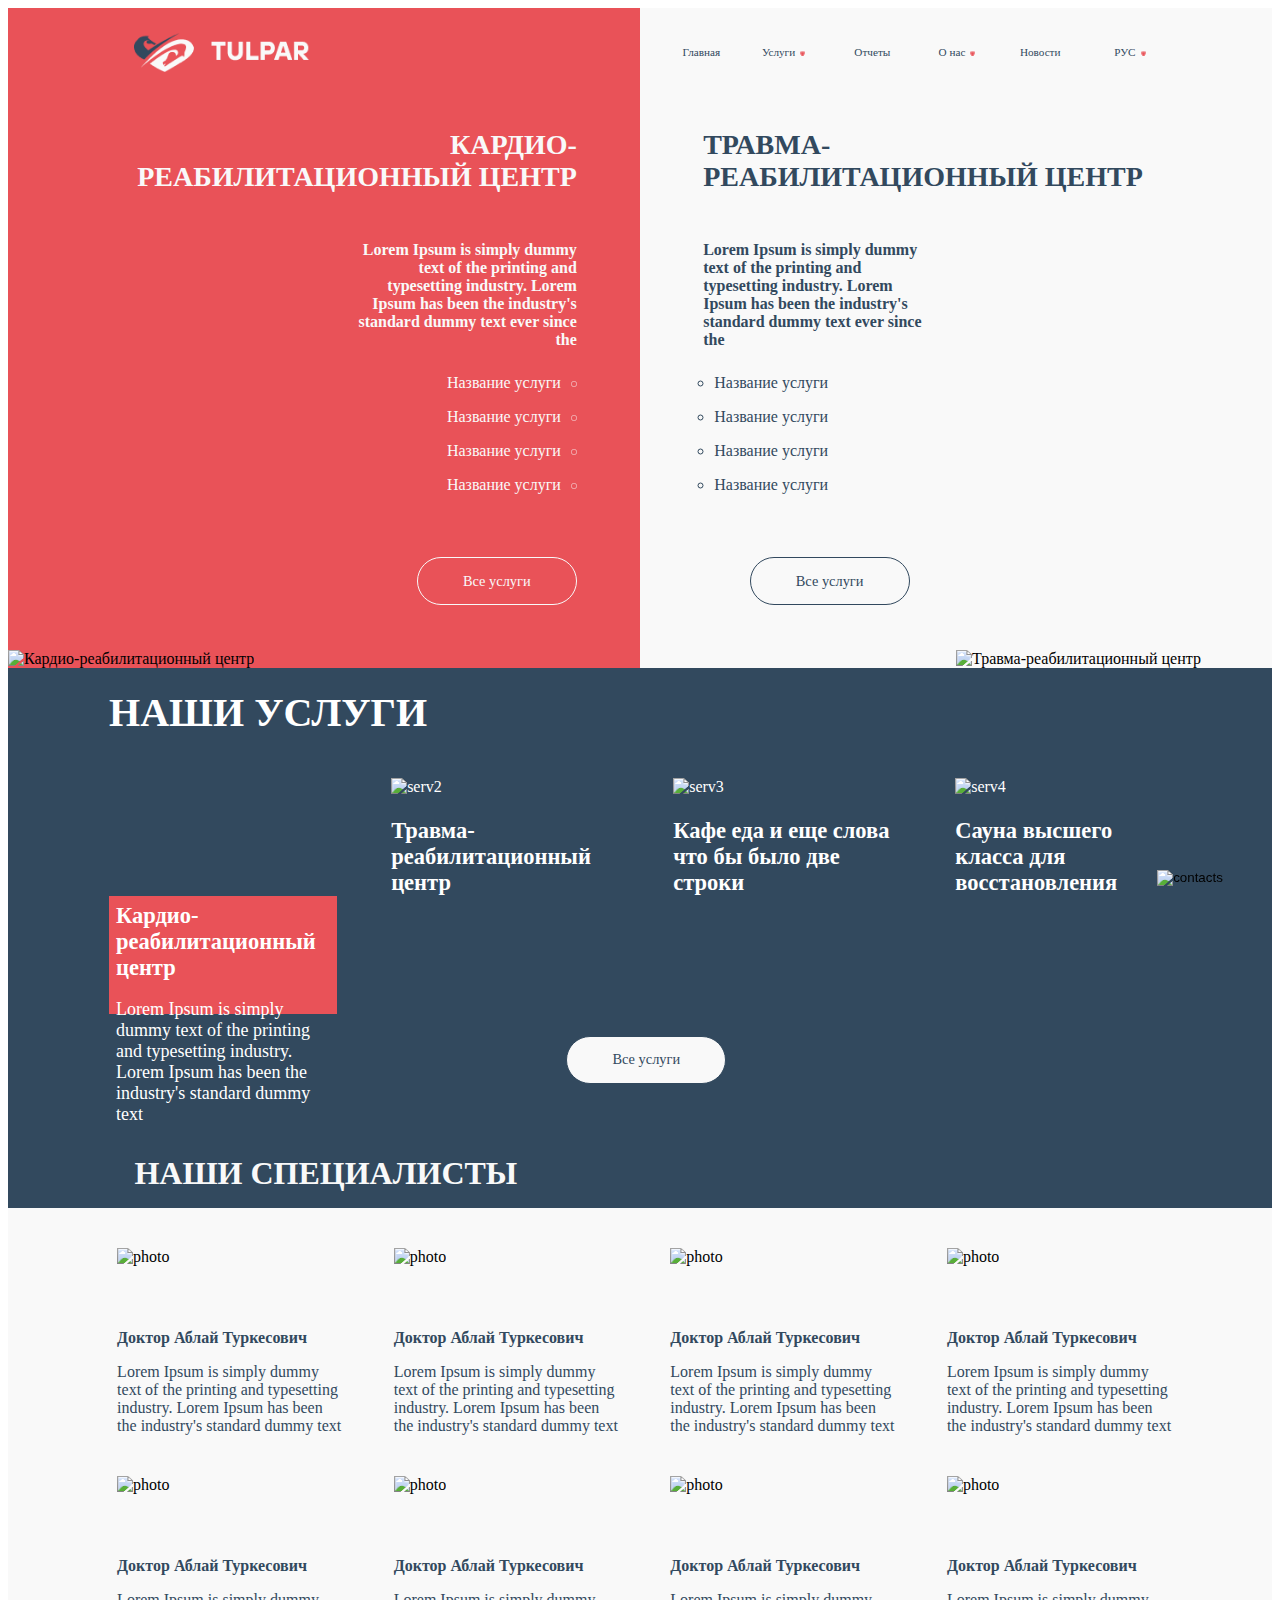
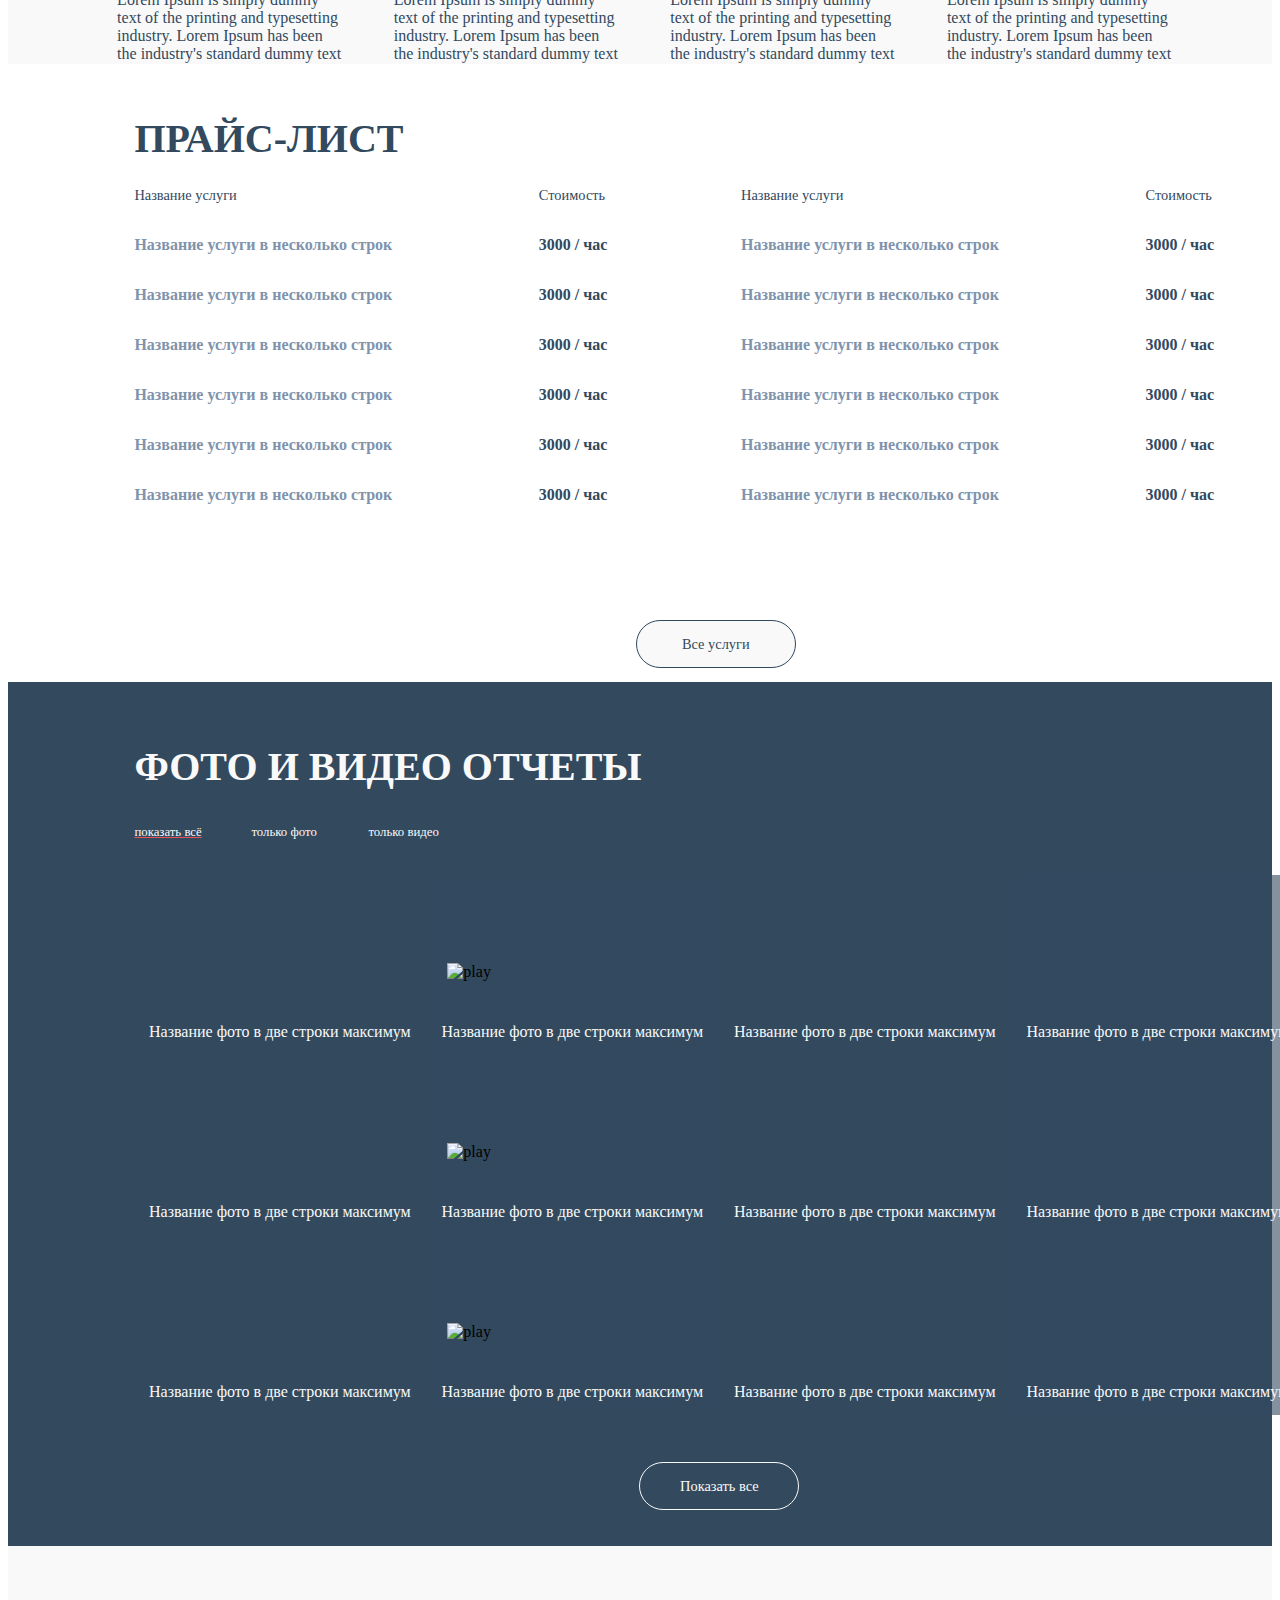
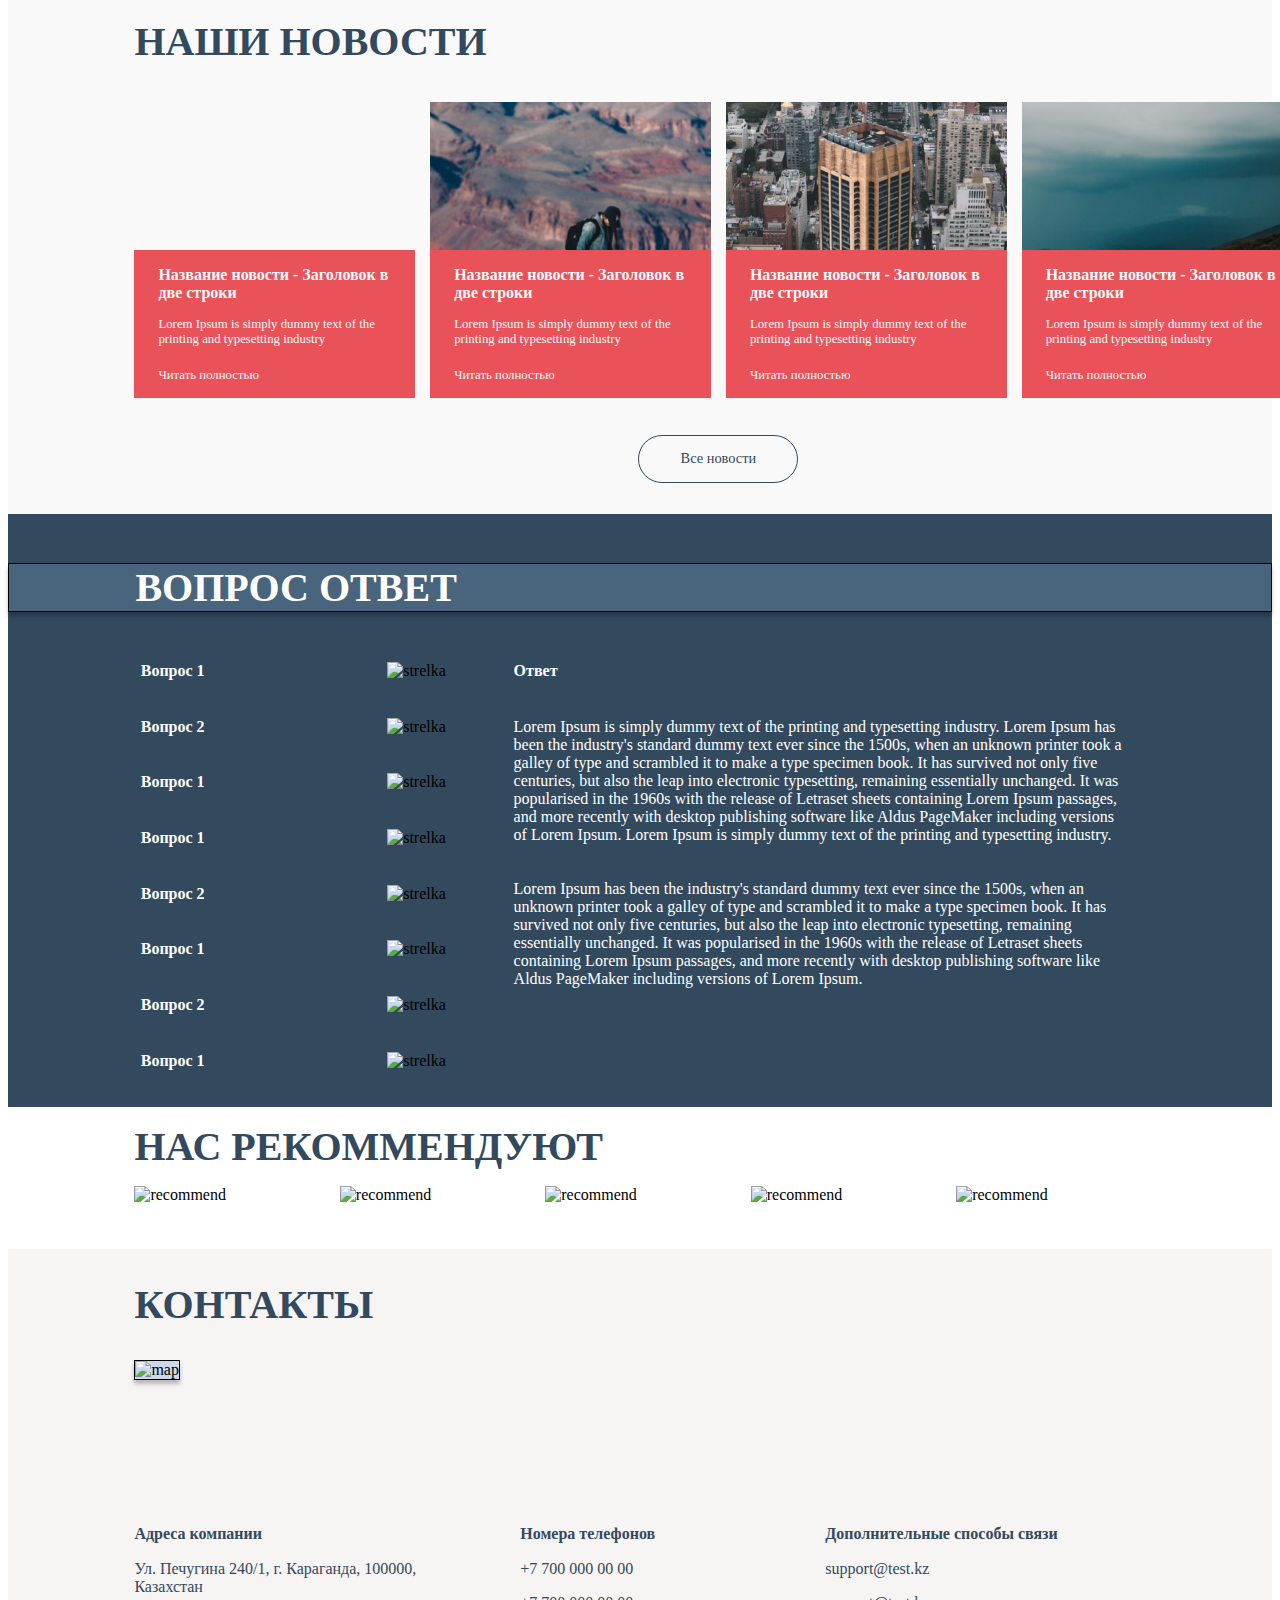
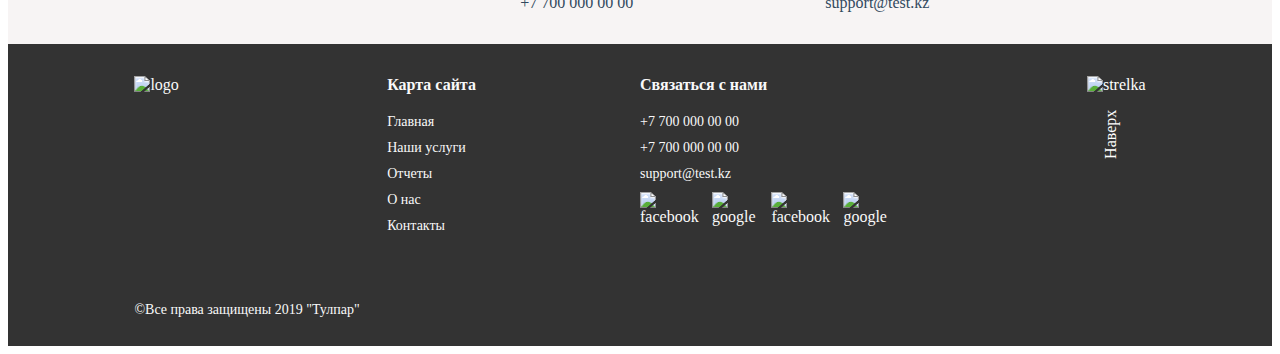
==== commit 6b9b9489: "changes block news" ====
--- a/index.html
+++ b/index.html
@@ -113,7 +113,19 @@
         </main>
     </div>
 
-    <div class="block-services">
+    <div class="menu__contacts__wrap">
+        <div class="contacts__wrap">
+            <a href="https://www.instagram.com/"><img class="img1__wrap" src="assets/img/insta.png" alt="whatsup"></a>
+            <a href="tel:12345678"><img class="img2__wrap" src="assets/img/phone.png" alt="email"></a>
+            <a href="https://gmail.com/"><img class="img3__wrap" src="assets/img/pen.png" alt="phonenumber"></a>
+            <a href="https://www.whatsapp.com/"><img class="img4__wrap" src="assets/img/whats.png" alt="inst"></a>
+        </div>
+        <button class="button__wrap">
+            <img class="buttonimg__wrap" src="assets/img/points1.png" alt="contacts">
+        </button>
+    </div>
+
+    <div class="block-services" id="block-services">
         <div class="services">
             <div class="services__head">НАШИ УСЛУГИ</div>
             <div class="services__cardio">
@@ -142,7 +154,7 @@
         </div>
     </div>
 
-    <div class="block-specialists">
+    <div class="block-specialists" id="block-specialists">
         <div class="specialists__heading">Наши специалисты</div>
         <div class="specialists-container">
             <div class="specialists1">
@@ -284,41 +296,159 @@
             </div>
         </div>
     </div>
+
+    <div class="block-reports">
+        <div class="stripe"></div>
+        <!--<img class="stripe" src="assets/img/repotrts_element.png"></img>-->
+        <div class="reports-container">
+            <div class="reports__heading">ФОТО И ВИДЕО ОТЧЕТЫ</div>
+            <div class="reports__tabs">
+                <a class="reports__tab1" href="#">показать всё</a>
+                <a class="reports__tab2" href="#">только фото</a>
+                <a class="reports__tab3" href="#">только видео</a>
+            </div>
+
+            <div class="reports__content">
+
+
+                <div class="reports__content1">
+                    <span class="reports_text">Название фото в две строки максимум</span>
+                    <span class="reports__button" href="#">
+                        <div class="reports__button-text">Увеличить</div>
+                    </span>
+                </div>
+
+
+                <div class="reports__content2">
+                    <img class="play" src="assets/img/play.png" alt="play">
+                    <span class="reports_text">Название фото в две строки максимум</span>
+                    <span class="reports__button" href="#">
+                        <div class="reports__button-text">Увеличить</div>
+                    </span>
+                </div>
+
+                <div class="reports__content3">
+                    <span class="reports_text">Название фото в две строки максимум</span>
+                    <span class="reports__button" href="#">
+                        <div class="reports__button-text">Увеличить</div>
+                    </span>
+                </div>
+
+                <div class="reports__content4">
+                    <span class="reports_text">Название фото в две строки максимум</span>
+                    <span class="reports__button" href="#">
+                        <div class="reports__button-text">Увеличить</div>
+                    </span>
+                </div>
+
+                <div class="reports__content5">
+                    <span class="reports_text">Название фото в две строки максимум</span>
+                    <span class="reports__button" href="#">
+                        <div class="reports__button-text">Увеличить</div>
+                    </span>
+                </div>
+
+                <div class="reports__content6">
+                    <img class="play" src="assets/img/play.png" alt="play">
+                    <span class="reports_text">Название фото в две строки максимум</span>
+                    <span class="reports__button" href="#">
+                        <div class="reports__button-text">Увеличить</div>
+                    </span>
+                </div>
+
+                <div class="reports__content7">
+                    <span class="reports_text">Название фото в две строки максимум</span>
+                    <span class="reports__button" href="#">
+                        <div class="reports__button-text">Увеличить</div>
+                    </span>
+                </div>
+
+                <div class="reports__content8">
+                    <span class="reports_text">Название фото в две строки максимум</span>
+                    <span class="reports__button" href="#">
+                        <div class="reports__button-text">Увеличить</div>
+                    </span>
+                </div>
+
+                <div class="reports__content9">
+                    <span class="reports_text">Название фото в две строки максимум</span>
+                    <span class="reports__button" href="#">
+                        <div class="reports__button-text">Увеличить</div>
+                    </span>
+                </div>
+
+                <div class="reports__content10">
+                    <img class="play" src="assets/img/play.png" alt="play">
+                    <span class="reports_text">Название фото в две строки максимум</span>
+                    <span class="reports__button" href="#">
+                        <div class="reports__button-text">Увеличить</div>
+                    </span>
+                </div>
+
+                <div class="reports__content11">
+                    <span class="reports_text">Название фото в две строки максимум</span>
+                    <span class="reports__button" href="#">
+                        <div class="reports__button-text">Увеличить</div>
+                    </span>
+                </div>
+
+                <div class="reports__content12">
+                    <span class="reports_text">Название фото в две строки максимум</span>
+                    <span class="reports__button" href="#">
+                        <div class="reports__button-text">Увеличить</div>
+                    </span>
+                </div>
+            </div>
+
+            <button class="reports__button2" href="#">Показать все</button>
+
+        </div>
+    </div>
+
+
     <div class="block-news">
         <div class="news-container">
             <p class="news__heading">НАШИ НОВОСТИ</p>
             <div class="news__blocks">
 
                 <div class="news__block1">
-                    <p class="news_h">Название новости - Заголовок в две строки</p>
-                    <p class="news_text">Lorem Ipsum is simply dummy text of the printing and typesetting industry
-                    </p>
-                    <a href="#" class="news_link">Читать полностью</a>
+                    <div class="text-block1">
+                        <p class="news_h">Название новости - Заголовок в две строки</p>
+                        <p class="news_text">Lorem Ipsum is simply dummy text of the printing and typesetting industry
+                        </p>
+                        <a href="#" class="news_link">Читать полностью</a>
+                    </div>
                 </div>
 
                 <div class="news__block2">
-                    <p class="news_h">Название новости - Заголовок в две строки</p>
-                    <p class="news_text">Lorem Ipsum is simply dummy text of the printing and typesetting industry
-                    </p>
-                    <a href="#" class="news_link">Читать полностью</a>
+                    <div class="text-block2">
+                        <p class="news_h">Название новости - Заголовок в две строки</p>
+                        <p class="news_text">Lorem Ipsum is simply dummy text of the printing and typesetting industry
+                        </p>
+                        <a href="#" class="news_link">Читать полностью</a>
+                    </div>
                 </div>
 
                 <div class="news__block3">
-                    <p class="news_h">Название новости - Заголовок в две строки</p>
-                    <p class="news_text">Lorem Ipsum is simply dummy text of the printing and typesetting industry
-                    </p>
-                    <a href="#" class="news_link">Читать полностью</a>
-                </div>
-                
+                    <div class="text-block3">
+                        <p class="news_h">Название новости - Заголовок в две строки</p>
+                        <p class="news_text">Lorem Ipsum is simply dummy text of the printing and typesetting industry
+                        </p>
+                        <a href="#" class="news_link">Читать полностью</a>
+                    </div>
+                </div>
+
                 <div class="news__block4">
-                    <p class="news_h">Название новости - Заголовок в две строки</p>
-                    <p class="news_text">Lorem Ipsum is simply dummy text of the printing and typesetting industry
-                    </p>
-                    <a href="#" class="news_link">Читать полностью</a>
-                </div>
-            </div>
-
-            <button class="button" href="#">Все новости</button>
+                    <div class="text-block4">
+                        <p class="news_h">Название новости - Заголовок в две строки</p>
+                        <p class="news_text">Lorem Ipsum is simply dummy text of the printing and typesetting industry
+                        </p>
+                        <a href="#" class="news_link">Читать полностью</a>
+                    </div>
+                </div>
+            </div>
+
+            <button class="news__button" href="#">Все новости</button>
         </div>
     </div>
 
@@ -368,7 +498,7 @@
         </div>
     </div>
 
-    <div class="block-contacts">
+    <div class="block-contacts" id="contacts">
         <div class="contacts-map">
             <div class="contacts-map__h2">КОНТАКТЫ</div>
             <div class="contacts-map__image">
@@ -402,11 +532,11 @@
             <div class="map-site">
                 <div class="map-site__h1">Карта сайта</div>
                 <nav class="map-site__navbar">
-                    <a class="navbar__footer" href="#">Главная</a>
-                    <a class="navbar__footer" href="#">Наши услуги</a>
+                    <a class="navbar__footer" href="#header-container">Главная</a>
+                    <a class="navbar__footer" href="#block-services">Наши услуги</a>
                     <a class="navbar__footer" href="#">Отчеты</a>
-                    <a class="navbar__footer" href="#">О нас</a>
-                    <a class="navbar__footer" href="#">Контакты</a>
+                    <a class="navbar__footer" href="#block-specialists">О нас</a>
+                    <a class="navbar__footer" href="#contacts">Контакты</a>
                 </nav>
             </div>
             <div class="contacts">
@@ -427,7 +557,8 @@
             </div>
             <div class="up">
                 <div class="up_strelka">
-                    <img src="assets/img/strelka3.png" alt="strelka"></div>
+                    <a class="link-up" href="#header-container"><img src="assets/img/strelka3.png" alt="strelka"></a>
+                </div>
                 <div class="up_text"><a class="link-up" href="#header-container">Наверх</a></div>
             </div>
         </div>
--- a/assets/styles/style.css
+++ b/assets/styles/style.css
@@ -56,6 +56,29 @@
         url("fonts/TTHoves-ExtraBold.ttf") format('truetype');
     font-weight: 800;
     font-style: normal;
+}
+
+
+/*общая кнопка*/
+.button {
+    display: grid;
+    width: 10rem;
+    height: 3rem;
+    border: 1px solid #32495E;
+    box-sizing: border-box;
+    border-radius: 25px;
+
+    font-family: 'TT Hoves';
+    color: #32495E;
+    font-size: 0.9rem;
+    font-style: normal;
+    font-weight: 500;
+
+    background-color: #F9F9F9;
+    justify-self: center;
+    align-items: center;
+
+    cursor: pointer;
 }
 
 
@@ -492,6 +515,74 @@
 
 /* конец блок слоган */
 
+/* блок с раскрывающимся списком контактов */
+
+.button__wrap {
+    background-color: rgba(0, 0, 0, 0);
+    border: none;
+}
+
+.menu__contacts__wrap {
+    display: inline-block;
+    position: fixed;
+    right: 4vw;
+    bottom: 1vw;
+}
+
+/* Выпадающее содержимое (скрыто по умолчанию) */
+.contacts__wrap {
+    display: none;
+    background-color: rgba(0, 0, 0, 0);
+    min-width: 18rem;
+}
+
+/* элементы внутри выпадающего списка */
+.contacts__wrap a {
+    background-color: rgba(0, 0, 0, 0);
+    text-decoration: none;
+    display: inline-block;
+}
+
+/* Показать выпадающие контакты при наведении курсора */
+.menu__contacts__wrap:hover .contacts__wrap {
+    display: inline-block;
+}
+
+.menu__contacts__wrap:hover .buttonimg__wrap {
+    background-color: #e952578c;
+    border-radius: 50px;
+}
+
+.img1__wrap:hover {
+    background-color: #c33a7c8c;
+    border-radius: 50px;
+}
+
+.img2__wrap:hover {
+    background-color: #32495e8c;
+    border-radius: 50px;
+}
+
+.img3__wrap:hover {
+    background-color: #4599ff8c;
+    border-radius: 50px;
+}
+
+.img4__wrap:hover {
+    background-color: #14ac518c;
+    border-radius: 50px;
+}
+
+@media screen and (max-width: 767px) {
+    .menu__contacts__wrap {
+        right: 1vw;
+        bottom: 0.5vw;
+        zoom: 0.8;
+    }
+}
+
+/* конец блока с раскрывающимся списком контактов */
+
 /* блок 'наши специалисты' */
 
 .block-specialists {
@@ -624,7 +715,7 @@
     font-size: 2.5rem;
     font-style: normal;
     font-weight: 800;
-    margin-bottom: 12%;
+    margin-bottom: 9%;
 }
 
 
@@ -663,7 +754,7 @@
     width: 73rem;
     height: 10em;
     /*object-fit: cover;*/
-    padding-bottom: 10%;
+    padding-bottom: 7%;
     align-items: center;
 }
 
@@ -676,7 +767,13 @@
     background-repeat: no-repeat;
     background-size: 100%;
     width: 100%;
-    height: 180%;
+    height: 185%;
+}
+
+.text-block1 {
+    display: grid;
+    grid-row: 2/3;
+    background-color: #E95258;
 }
 
 .img {
@@ -691,16 +788,30 @@
     grid-template-rows: 50% 50%;
     background-size: 100%;
     width: 100%;
-    height: 180%;
+    height: 185%;
+}
+
+.text-block2 {
+    display: grid;
+    grid-row: 2/3;
+    background-color: #E95258;
 }
 
 .news__block3 {
     display: grid;
     grid-column: 3/4;
     background-image: url(../img/img3.png);
+    grid-template-columns: 100%;
+    grid-template-rows: 50% 50%;
     background-size: 100%;
     width: 100%;
-    height: 180%;
+    height: 185%;
+}
+
+.text-block3 {
+    display: grid;
+    grid-row: 2/3;
+    background-color: #E95258;
 }
 
 .news__block4 {
@@ -708,8 +819,17 @@
     grid-column: 4/5;
     background-image: url(../img/img4.png);
     background-size: 100%;
+
+    grid-template-columns: 100%;
+    grid-template-rows: 50% 50%;
     width: 100%;
-    height: 180%;
+    height: 185%;
+}
+
+.text-block4 {
+    display: grid;
+    grid-row: 2/3;
+    background-color: #E95258;
 }
 
 .news__block1,
@@ -717,12 +837,9 @@
 .news__block3,
 .news__block4 {
     display: grid;
-    background-color: #E95258;
     font-family: 'TT Hoves';
     color: #F9F9F9;
     font-style: normal;
-    align-content: center;
-    padding-bottom: 5%;
 
     /*width: 281px;
     height: 172px;
@@ -732,38 +849,30 @@
 
 .news_h {
     font-weight: 800;
-    /*font-size: 16px;
-    line-height: 20px;*/
     font-size: 1rem;
 
     padding-left: 1.5rem;
     padding-right: 1.5rem;
-    background-color: #E95258;
-    align-self: end;
+    margin-bottom: -2%;
 }
 
 .news_text {
     font-weight: normal;
-    /*font-size: 14px;
-    line-height: 17px;*/
     font-size: 0.8rem;
 
     padding-left: 1.5rem;
     padding-right: 1.5rem;
-    background-color: #E95258;
 }
 
 .news_link {
     color: #F9F9F9;
     font-weight: 500;
-    /*font-size: 14px;
-    line-height: 17px;*/
     font-size: 0.8rem;
     text-decoration: none;
 
     padding-left: 1.5rem;
     padding-right: 1.5rem;
-    background-color: #E95258;
+    margin-bottom: 2.5%;
 }
 
 
@@ -788,7 +897,7 @@
     cursor: pointer;
 }*/
 
-.button {
+.news__button {
     display: grid;
     width: 10rem;
     height: 3rem;
@@ -806,14 +915,381 @@
     justify-self: center;
     align-items: center;
 
+    margin-top: 2%;
+    margin-bottom: 1%;
     cursor: pointer;
 }
 
-
-
-
 /* конец блока новостей */
 
+
+/*блок отчеты*/
+.block-reports {
+    display: grid;
+    background-color: #32495E;
+}
+
+.reports-container {
+    display: grid;
+    width: 80%;
+    height: 80%;
+    margin: auto;
+    padding-bottom: 4%;
+}
+
+/*.stripe {
+    background-image: url(../img/repotrts_element.png);
+    background-position: right 20% bottom 0%
+        /*position: absolute;
+    height: 125.7%;
+    margin-left: 80%;
+}*/
+
+.reports__heading {
+    font-family: 'TT Hoves';
+    color: #F9F9F9;
+    font-size: 2.5rem;
+    font-style: normal;
+    font-weight: 800;
+    margin-bottom: 3%;
+}
+
+.reports__tabs {
+    display: grid;
+    grid-template-columns: 10% 10% 10%;
+    font-family: 'TT Hoves';
+    color: #F9F9F9;
+    font-size: 0.8rem;
+    font-style: normal;
+    padding-bottom: 3%;
+}
+
+.reports__tab1:hover,
+.reports__tab2:hover,
+.reports__tab3:hover {
+    text-decoration-color: #E95258;
+    color: #F9F9F9;
+}
+
+.reports__tab1 {
+    display: grid;
+    grid-column: 1/2;
+    color: #F9F9F9;
+    text-decoration-color: #E95258;
+}
+
+.reports__tab2 {
+    display: grid;
+    grid-column: 2/3;
+    color: #F9F9F9;
+    text-decoration-color: #32495E;
+}
+
+.reports__tab3 {
+    display: grid;
+    grid-column: 3/4;
+    color: #F9F9F9;
+    text-decoration-color: #32495E;
+}
+
+.reports__content {
+    display: grid;
+    grid-template-columns: repeat(4, 1fr);
+    grid-template-rows: repeat(3, 1fr);
+    /*grid-template-columns: repeat(auto-fit, minmax(40px, 1fr));
+    grid-template-columns: repeat(auto-fit, minmax(50px, 1fr));*/
+}
+
+.reports_text {
+    display: grid;
+    text-decoration: none;
+    font-family: 'TT Hoves';
+    color: #F9F9F9;
+    font-size: 1rem;
+    font-style: normal;
+    align-self: flex-end;
+    padding: 5%;
+}
+
+.reports__button {
+    display: grid;
+    width: 10rem;
+    height: 3rem;
+    border: 1px solid #F9F9F9;
+    box-sizing: border-box;
+    border-radius: 25px;
+
+    font-family: 'TT Hoves';
+    color: #F9F9F9;
+    font-size: 0.9rem;
+    font-style: normal;
+    font-weight: 500;
+    text-align: center;
+
+    background-color: rgba(50, 73, 94, 0.6);
+    justify-self: center;
+    align-self: center;
+
+    cursor: pointer;
+}
+
+.reports__button-text {
+    padding-top: 8%;
+}
+
+.play {
+    padding-top: 30%;
+    padding-left: 7%;
+}
+
+.reports__content1:hover {
+    background-image: url(../img/reports1.png);
+}
+
+.reports__content2:hover {
+    background-image: url(../img/reports2.png);
+}
+
+.reports__content3:hover {
+    background-image: url(../img/reports3.png);
+}
+
+.reports__content4:hover {
+    background-image: url(../img/reports4.png);
+}
+
+.reports__content5:hover {
+    background-image: url(../img/reports5.png);
+}
+
+.reports__content6:hover {
+    background-image: url(../img/reports6.png);
+}
+
+.reports__content7:hover {
+    background-image: url(../img/reports7.png);
+}
+
+.reports__content8:hover {
+    background-image: url(../img/reports8.png);
+}
+
+.reports__content9:hover {
+    background-image: url(../img/reports9.png);
+}
+
+.reports__content10:hover {
+    background-image: url(../img/reports10.png);
+}
+
+.reports__content11:hover {
+    background-image: url(../img/reports11.png);
+}
+
+.reports__content12:hover {
+    background-image: url(../img/reports12.png);
+}
+
+.reports__content1 .reports__button,
+.reports__content2 .reports__button,
+.reports__content3 .reports__button,
+.reports__content4 .reports__button,
+.reports__content5 .reports__button,
+.reports__content6 .reports__button,
+.reports__content7 .reports__button,
+.reports__content8 .reports__button,
+.reports__content9 .reports__button,
+.reports__content10 .reports__button,
+.reports__content11 .reports__button,
+.reports__content12 .reports__button {
+    display: none;
+}
+
+.reports__content1:hover .reports_text,
+.reports__content2:hover .reports_text,
+.reports__content3:hover .reports_text,
+.reports__content4:hover .reports_text,
+.reports__content5:hover .reports_text,
+.reports__content6:hover .reports_text,
+.reports__content7:hover .reports_text,
+.reports__content8:hover .reports_text,
+.reports__content9:hover .reports_text,
+.reports__content10:hover .reports_text,
+.reports__content11:hover .reports_text,
+.reports__content12:hover .reports_text {
+    display: none;
+}
+
+.reports__content2:hover .play,
+.reports__content6:hover .play,
+.reports__content10:hover .play {
+    display: none;
+}
+
+.reports__content1:hover .reports__button,
+.reports__content2:hover .reports__button,
+.reports__content3:hover .reports__button,
+.reports__content4:hover .reports__button,
+.reports__content5:hover .reports__button,
+.reports__content6:hover .reports__button,
+.reports__content7:hover .reports__button,
+.reports__content8:hover .reports__button,
+.reports__content9:hover .reports__button,
+.reports__content10:hover .reports__button,
+.reports__content11:hover .reports__button,
+.reports__content12:hover .reports__button {
+    display: inline;
+}
+
+.reports__content1 {
+    display: grid;
+    grid-column: 1/2;
+    grid-row: 1/2;
+    background: linear-gradient(rgba(50, 73, 94, 0.6), rgba(50, 73, 94, 0.6)), url(../img/reports1.png);
+    background-size: 100%;
+    width: 18.28rem;
+    height: 11.25rem;
+    /*width: 293px;
+    height: 180px;*/
+}
+
+.reports__content2 {
+    display: grid;
+    grid-column: 2/3;
+    grid-row: 1/2;
+    background: linear-gradient(rgba(50, 73, 94, 0.6), rgba(50, 73, 94, 0.6)), url(../img/reports2.png);
+    background-size: 100%;
+    width: 18.28rem;
+    height: 11.25rem;
+}
+
+.reports__content3 {
+    display: grid;
+    grid-column: 3/4;
+    grid-row: 1/2;
+    background: linear-gradient(rgba(50, 73, 94, 0.6), rgba(50, 73, 94, 0.6)), url(../img/reports3.png);
+    background-size: 100%;
+    width: 18.28rem;
+    height: 11.25rem;
+}
+
+.reports__content4 {
+    display: grid;
+    grid-column: 4/5;
+    grid-row: 1/2;
+    background: linear-gradient(rgba(50, 73, 94, 0.6), rgba(50, 73, 94, 0.6)), url(../img/reports4.png);
+    background-size: 100%;
+    width: 18.28rem;
+    height: 11.25rem;
+}
+
+
+.reports__content5 {
+    display: grid;
+    grid-column: 1/2;
+    grid-row: 2/3;
+    background: linear-gradient(rgba(50, 73, 94, 0.6), rgba(50, 73, 94, 0.6)), url(../img/reports5.png);
+    background-size: 100%;
+    width: 18.28rem;
+    height: 11.25rem;
+}
+
+.reports__content6 {
+    display: grid;
+    grid-column: 2/3;
+    grid-row: 2/3;
+    background: linear-gradient(rgba(50, 73, 94, 0.6), rgba(50, 73, 94, 0.6)), url(../img/reports6.png);
+    background-size: 100%;
+    width: 18.28rem;
+    height: 11.25rem;
+}
+
+.reports__content7 {
+    display: grid;
+    grid-column: 3/4;
+    grid-row: 2/3;
+    background: linear-gradient(rgba(50, 73, 94, 0.6), rgba(50, 73, 94, 0.6)), url(../img/reports7.png);
+    background-size: 100%;
+    width: 18.28rem;
+    height: 11.25rem;
+}
+
+.reports__content8 {
+    display: grid;
+    grid-column: 4/5;
+    grid-row: 2/3;
+    background: linear-gradient(rgba(50, 73, 94, 0.6), rgba(50, 73, 94, 0.6)), url(../img/reports8.png);
+    background-size: 100%;
+    width: 18.28rem;
+    height: 11.25rem;
+}
+
+
+.reports__content9 {
+    display: grid;
+    grid-column: 1/2;
+    grid-row: 3/4;
+    background: linear-gradient(rgba(50, 73, 94, 0.6), rgba(50, 73, 94, 0.6)), url(../img/reports9.png);
+    background-size: 100%;
+    width: 18.28rem;
+    height: 11.25rem;
+}
+
+.reports__content10 {
+    display: grid;
+    grid-column: 2/3;
+    grid-row: 3/4;
+    background: linear-gradient(rgba(50, 73, 94, 0.6), rgba(50, 73, 94, 0.6)), url(../img/reports10.png);
+    background-size: 100%;
+    width: 18.28rem;
+    height: 11.25rem;
+}
+
+.reports__content11 {
+    display: grid;
+    grid-column: 3/4;
+    grid-row: 3/4;
+    background: linear-gradient(rgba(50, 73, 94, 0.6), rgba(50, 73, 94, 0.6)), url(../img/reports11.png);
+    background-size: 100%;
+    width: 18.28rem;
+    height: 11.25rem;
+}
+
+.reports__content12 {
+    display: grid;
+    grid-column: 4/5;
+    grid-row: 3/4;
+    background: linear-gradient(rgba(50, 73, 94, 0.6), rgba(50, 73, 94, 0.6)), url(../img/reports12.png);
+    background-size: 100%;
+    width: 18.28rem;
+    height: 11.25rem;
+}
+
+
+.reports__button2 {
+    display: grid;
+    width: 10rem;
+    height: 3rem;
+    border: 1px solid #F9F9F9;
+    box-sizing: border-box;
+    border-radius: 25px;
+
+    font-family: 'TT Hoves';
+    color: #F9F9F9;
+    font-size: 0.9rem;
+    font-style: normal;
+    font-weight: 500;
+
+    background-color: #32495E;
+    justify-self: center;
+    align-items: center;
+
+    margin-top: 4%;
+    margin-bottom: 4%;
+    cursor: pointer;
+}
+
+/*коец блока отчеты*/
 
 
 .block-contacts {
@@ -834,8 +1310,7 @@
     .footer-container {
         display: grid;
         grid-template-columns: repeat(4, 1fr);
-        grid-template-areas:
-            "lf ms cont ut";
+        grid-template-areas: "lf ms cont ut";
         width: 80%;
         height: 80%;
         margin: auto;
@@ -915,10 +1390,21 @@
     .up {
         grid-area: ut;
         justify-self: end;
+        height: 50%;
     }
 
     .up_strelka {
-        margin-bottom: 1rem;
+        margin-bottom: 1.3rem;
+        margin-left: 0.7rem;
+    }
+
+
+    .navbar__footer:hover {
+        background: rgba(161, 156, 156, 0.212);
+    }
+
+    .up:hover {
+        background: rgba(161, 156, 156, 0.212);
     }
 
     .up_text {
@@ -1040,8 +1526,7 @@
         display: grid;
         grid-template-columns: 1fr 1fr 1fr 1fr 1fr;
         grid-template-rows: 1fr 1fr;
-        grid-template-areas:
-            "rh rh rh rh rh"
+        grid-template-areas: "rh rh rh rh rh"
             "ri1 ri2 ri3 ri4 ri5";
         margin: auto;
         grid-gap: 1rem;
@@ -1155,8 +1640,7 @@
         display: grid;
         grid-template-columns: 1fr 1fr 1fr 1fr 1fr;
         grid-template-rows: 1fr 1fr;
-        grid-template-areas:
-            "rh rh rh rh rh"
+        grid-template-areas: "rh rh rh rh rh"
             "ri1 ri2 ri3 ri4 ri5";
         margin: auto;
         grid-gap: 1rem;
@@ -1171,8 +1655,7 @@
     display: grid;
     grid-template-columns: 30% 10% 60%;
     grid-template-rows: 25% repeat(8, 1fr);
-    grid-template-areas:
-        "h1 h1 h1"
+    grid-template-areas: "h1 h1 h1"
         "q1 st1 qh2"
         "q2 st2 qp"
         "q3 st3 qp"
@@ -1604,8 +2087,7 @@
     display: grid;
     grid-template-columns: 35% 15% 35% 15%;
     grid-template-rows: 15% 65% 20%;
-    grid-template-areas:
-        "priceh priceh priceh priceh"
+    grid-template-areas: "priceh priceh priceh priceh"
         "col1 col2 col3 col4"
         "pb pb pb pb";
     width: 80%;
@@ -1671,8 +2153,7 @@
         display: grid;
         grid-template-columns: 30% 1fr 30% 1fr;
         grid-template-rows: 15% 70% 20%;
-        grid-template-areas:
-            "priceh priceh priceh priceh"
+        grid-template-areas: "priceh priceh priceh priceh"
             "col1 col2 col3 col4"
             "pb pb pb pb";
         width: 80%;
@@ -1703,8 +2184,7 @@
         display: grid;
         grid-template-columns: 60% 40%;
         grid-template-rows: 10% 70% 20%;
-        grid-template-areas:
-            "priceh priceh"
+        grid-template-areas: "priceh priceh"
             "col1 col2"
             "pb pb";
         width: 80%;
